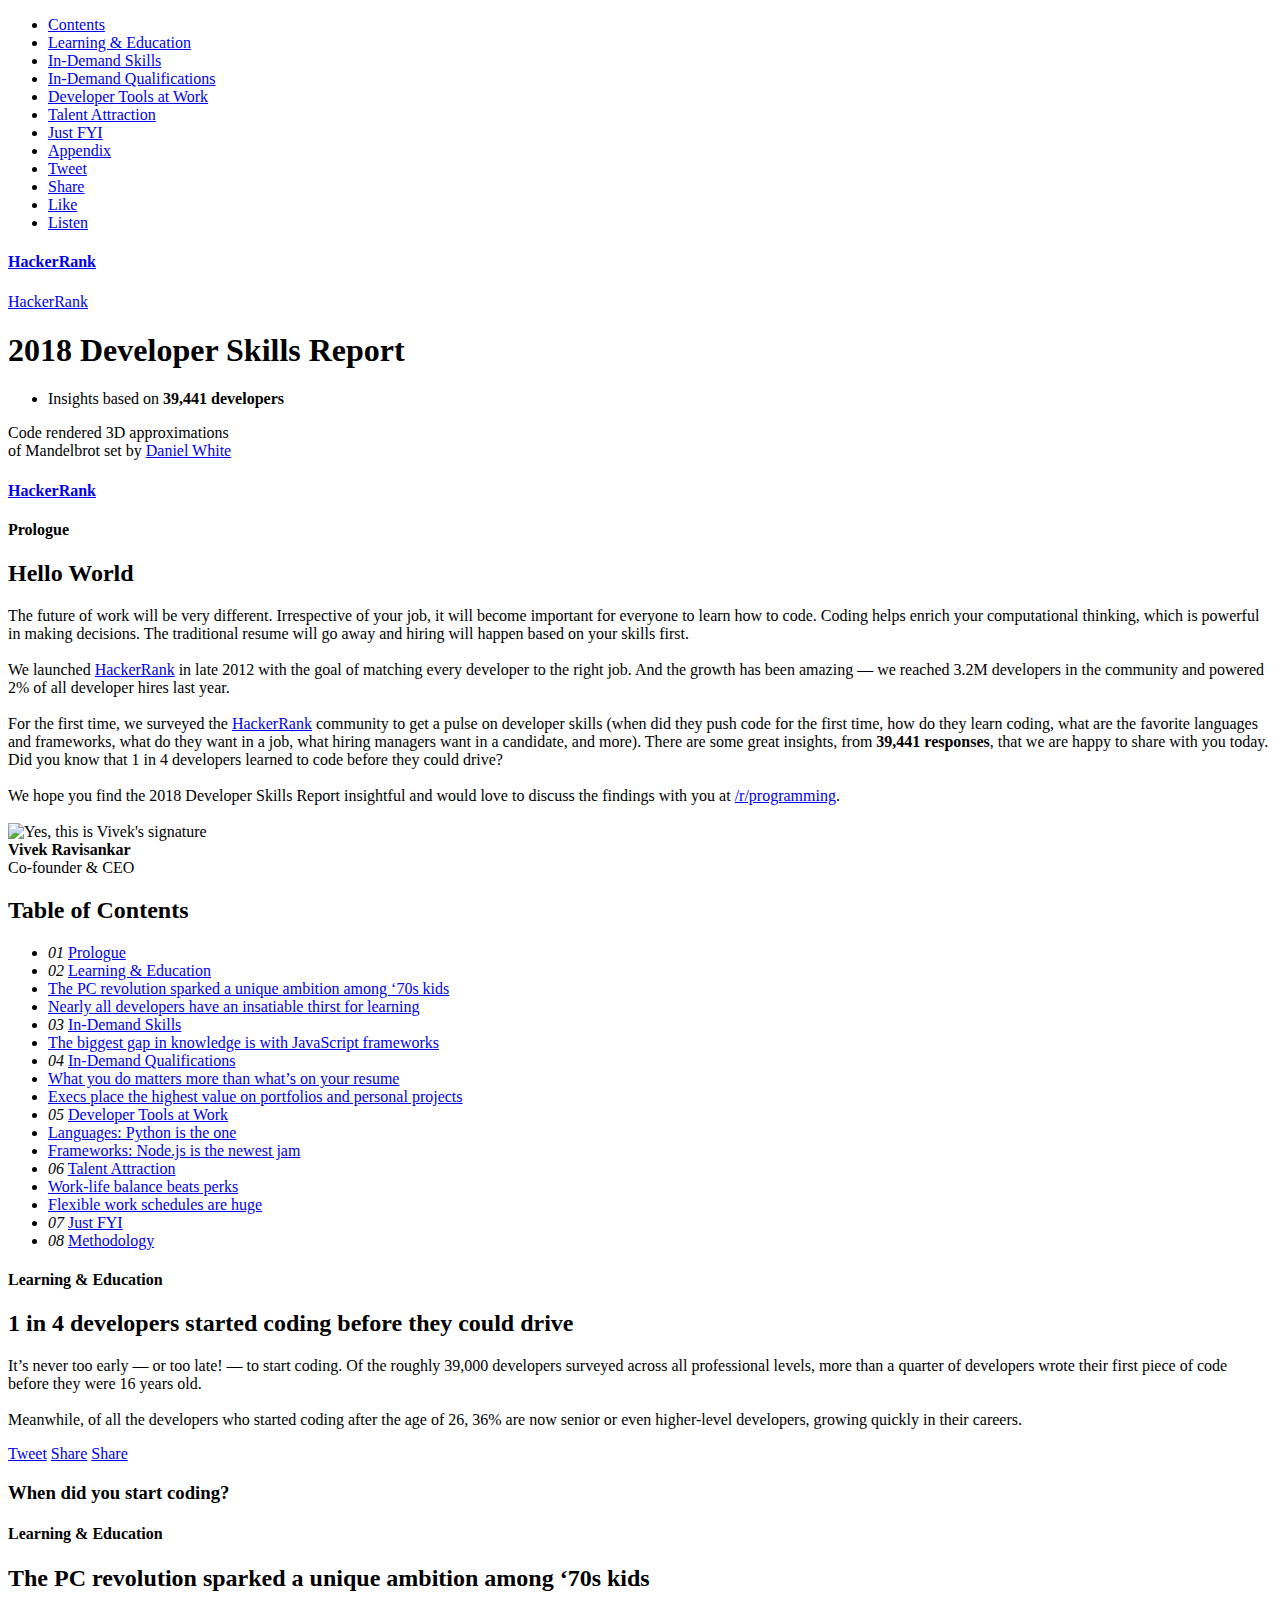
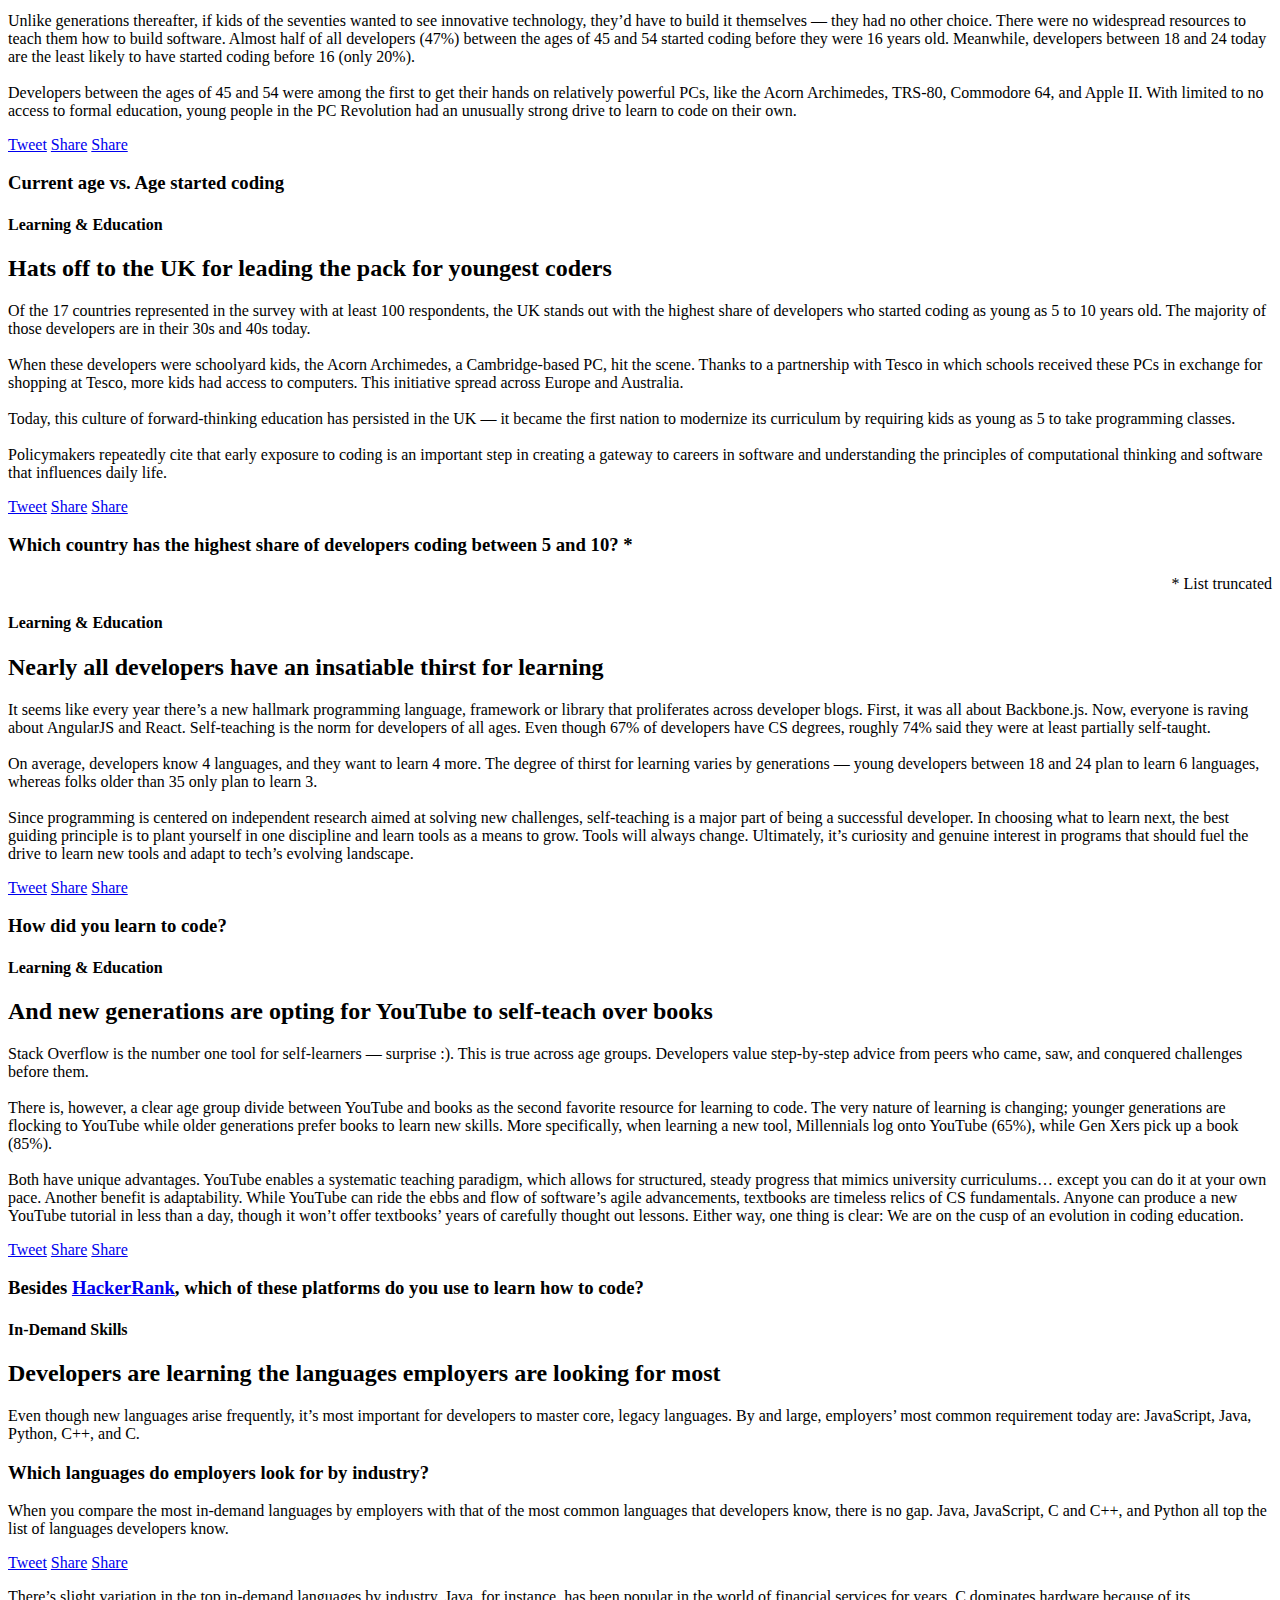
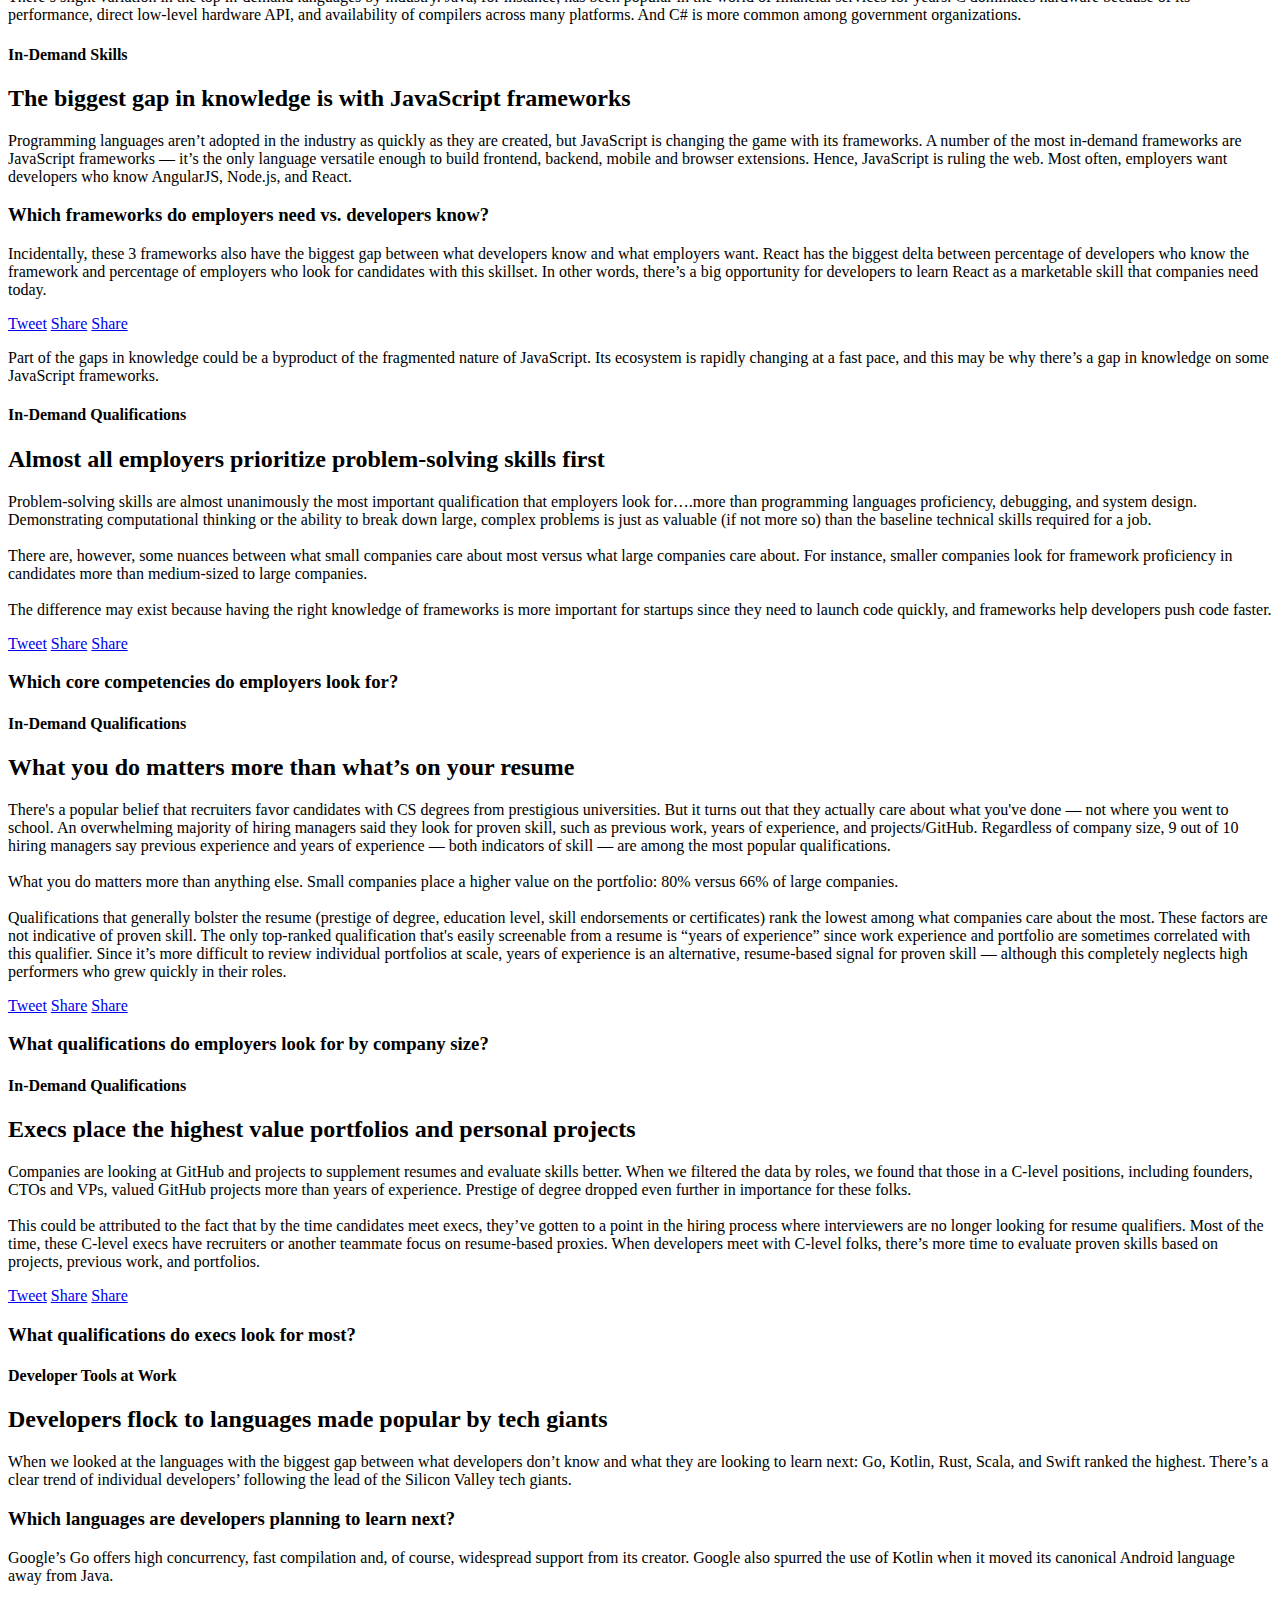
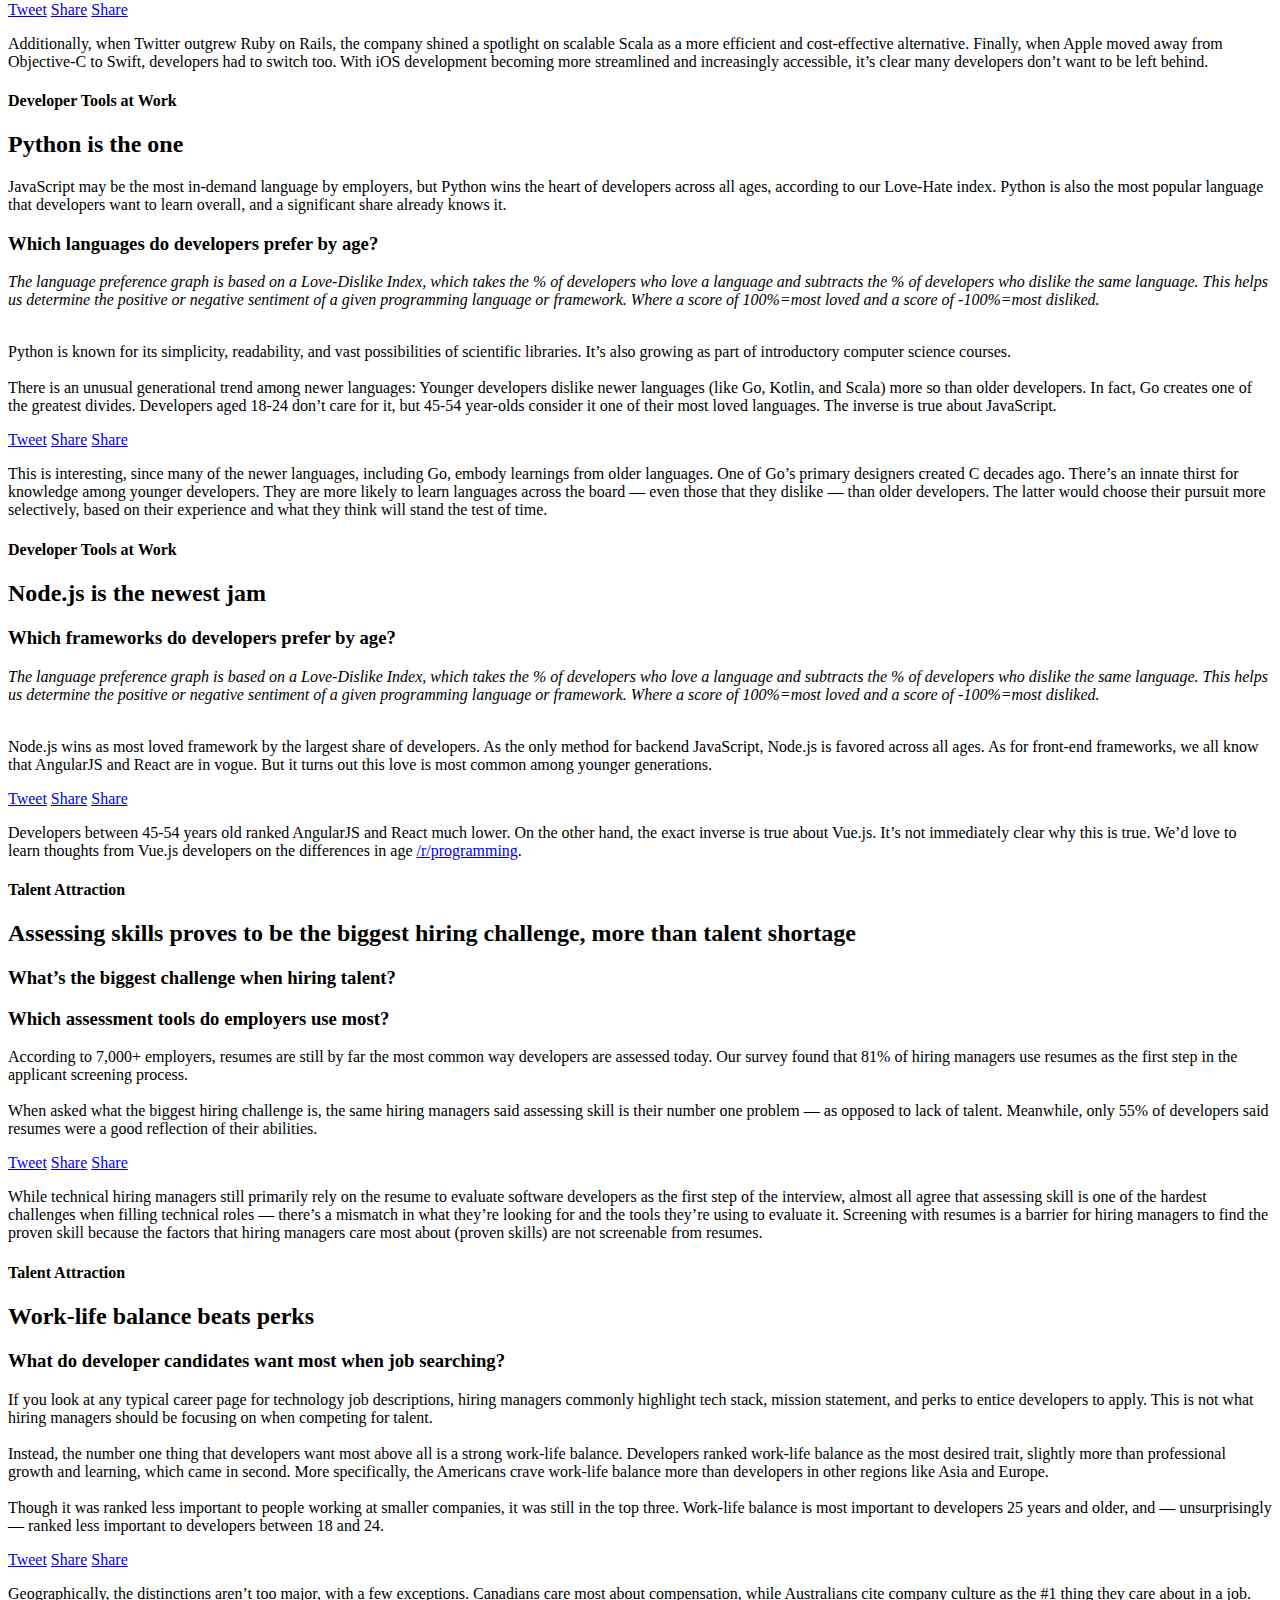
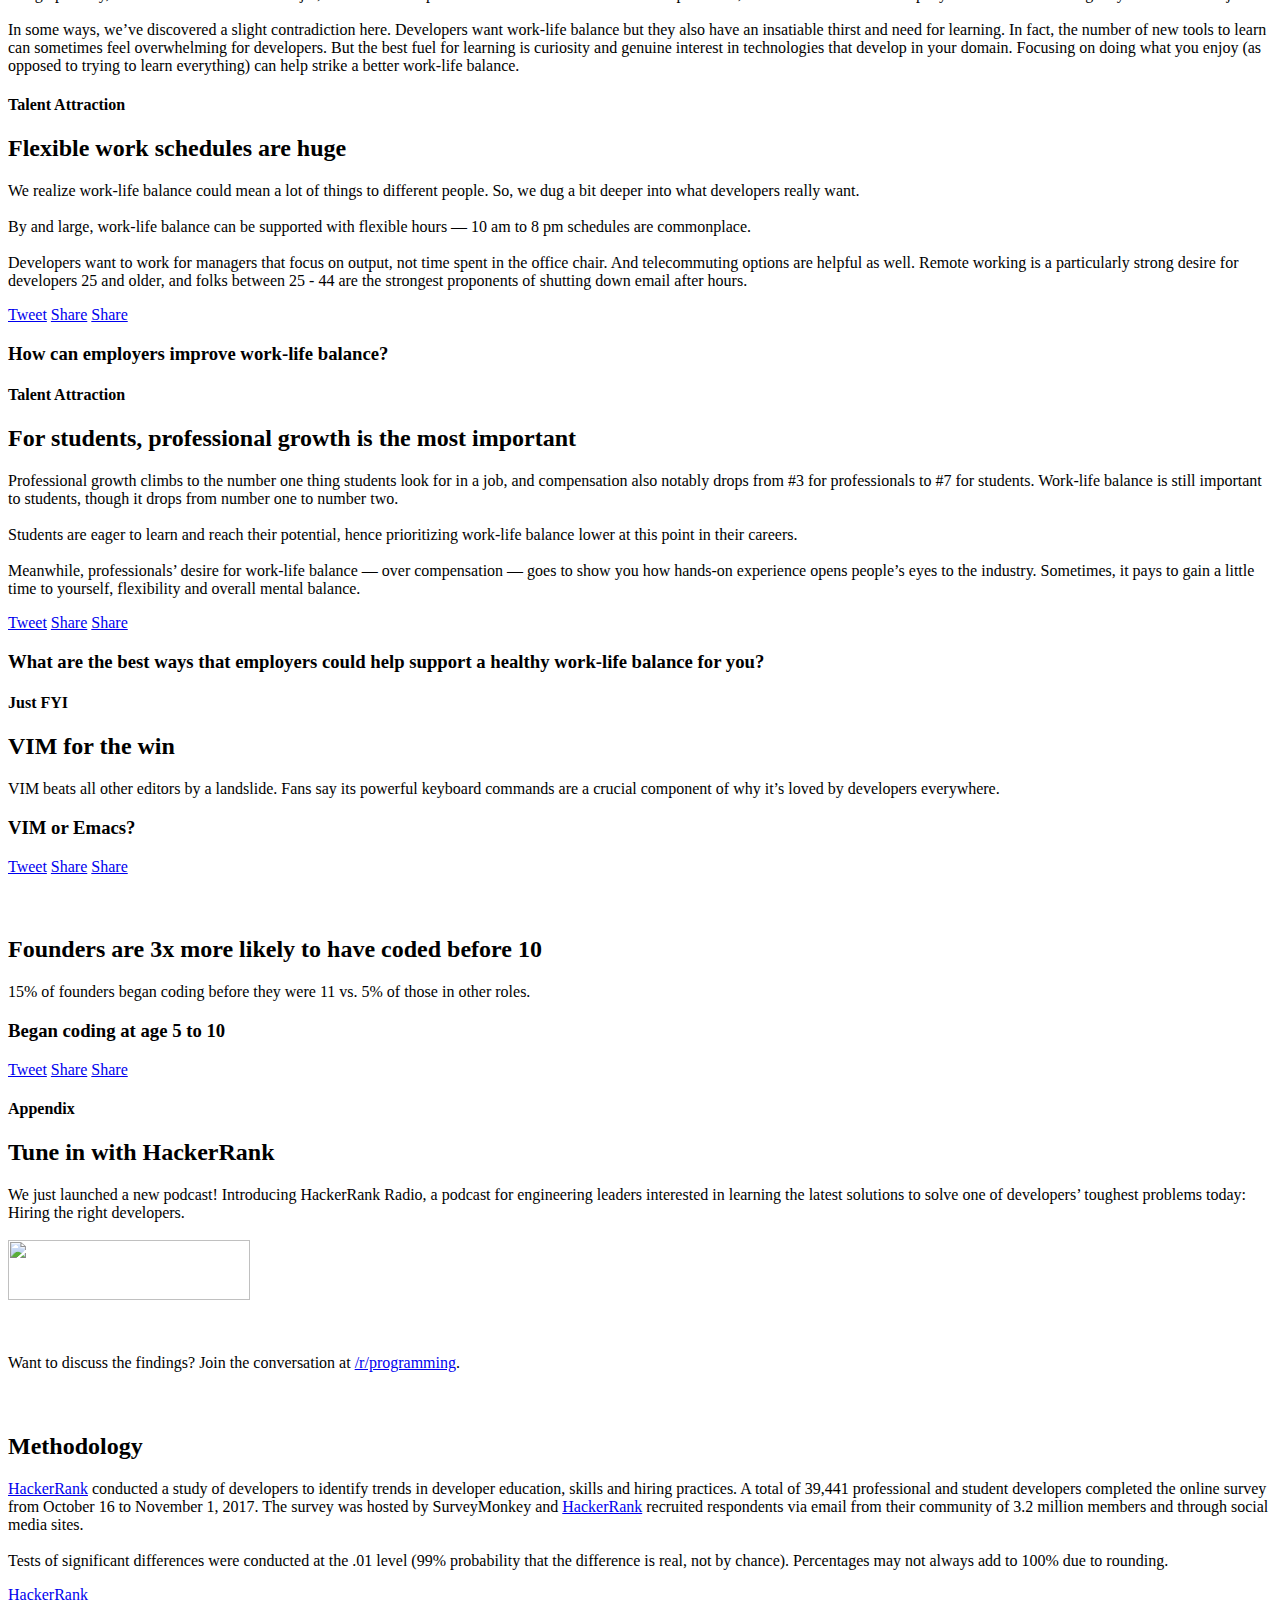
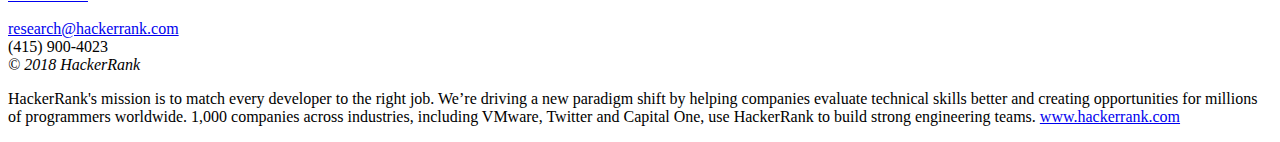
==== index.html @ 68c78cad "Add files via upload" ====
<!doctype html>
<html>

<head>
    <meta charset="UTF-8">
    <title>IDB Group - Civil Society Engagement Review 2016-2017 by Viespinoza</title>
    <meta name="description" content="This publication highlights the work that the different IDB Group's sectors, departments, divisions and units conduct with Civil Society through five levels of engagement: information, dialogue, consultation, collaboration and partnerships. This is the second review that the IDB Group undertakes on engagement actions with civil society in 26 countries of Latin American and the Caribbean. This review constitutes both a natural and indispensable step to better understand the work led by the Bank and, at the same time, provide the first database needed for our future endeavors.">
    <meta name="keywords" content="IDB,Civil Society,Engagement">
    <meta name="author" content="Viviane Espinoza">

    <meta property="og:title" content="IDB Group - Civil Society Engagement Review 2016-2017 by Viespinoza" />
    <meta property="og:description" content="This publication highlights the work that the different IDB Group's sectors, departments, divisions and units conduct with Civil Society through five levels of engagement: information, dialogue, consultation, collaboration and partnerships. This is the second review that the IDB Group undertakes on engagement actions with civil society in 26 countries of Latin American and the Caribbean. This review constitutes both a natural and indispensable step to better understand the work led by the Bank and, at the same time, provide the first database needed for our future endeavors."/>
    <meta property="og:type" content="website" />
    <meta property="og:url" content="https://wiconnect3.iadb.org//" />
    <meta property="og:image" content="https://wiconnect3.iadb.org/wp-content/uploads/2017/08/Screen-Shot-2017-08-19-at-14.16.46-240x300.png/>

    <meta name="twitter:card" content="summary_large_image">
    <meta name="twitter:site" content="@viespinoza2">
    <meta name="twitter:creator" content="@viespinoza2">
    <meta name="twitter:title" content="IDB Group - Civil Society Engagement Review 2016-2017 by Viespinoza">
    <meta name="twitter:description" content="What is the state of developer skills today? How can developers best keep their skills current? What are the most in-demand skills?
    Find out in the HackerRank’s 2018 Developer Skills Report. Insights are based on more than 39,000 developers.">
    <meta name="twitter:image" content="https://research.hackerrank.com/developer-skills/2018/style/share-image-twitter-2.jpg">

    <link href="https://fonts.googleapis.com/css?family=Open+Sans:300,400,600" rel="stylesheet">
    
    <!--Link to CSS here-->
    <link href="style.css" rel="stylesheet" type="text/css">
    <link rel="icon" type="image/png" href="style/hackerrank-favicon.png">
    <script src="style/jquery-1.11.3.min.js"></script>
    <meta name="viewport" content="width=device-width, initial-scale=1">
    <style type="text/css">
    </style>
</head>

<body>
    <div id="fxd">
        <ul class="pagination">
            <li><a href="#contents" class="scroll selected" title="Scroll to the start of the report"><span>Contents</span></a></li>
            <li><a href="#insight1" class="scroll" title="Scroll to Learning & Education section"><span>Learning &amp; Education</span></a></li>
            <li><a href="#insight2" class="scroll" title="Scroll to In-Demand Skills section"><span>In-Demand Skills</span></a></li>
            <li><a href="#insight3" class="scroll" title="Scroll to In-Demand Qualifications section"><span>In-Demand Qualifications</span></a></li>
            <li><a href="#insight4" class="scroll" title="Scroll to Developer Tools at Work section"><span>Developer Tools at Work</span></a></li>
            <li><a href="#insight5" class="scroll" title="Scroll to Insight5 section"><span>Talent Attraction</span></a></li>
            <li><a href="#insight6" class="scroll" title="Scroll to Just FYI section"><span>Just FYI</span></a></li>
            <li><a href="#insight7" class="scroll" title="Scroll to Appendix section"><span>Appendix</span></a></li>

            <li class="twitter"><a href="http://twitter.com/share?text=The @HackerRank’s 2018 Developer Skills Report with nearly 39,000 responses is out&url=https://research.hackerrank.com/developer-skills/2018&hashtags=devskillsreport2018,hackerrankresearch" title="Tweet about the Developer Skills Report" target="_blank"><span>Tweet</span></a></li>

            <li class="linkedin"><a href="https://www.linkedin.com/shareArticle?mini=true&url=https://research.hackerrank.com/developer-skills/2018/&title=HackerRank’s%202018%20Developer%20Skills%20Report
      &summary=What%20is%20the%20state%20of%20developer%20skills%20today?%20How%20can%20developers%20best%20keep%20their%20skills%20current?%20What%20are%20the%20most%20in-demand%20skills?%20Find%20out%20in%20the%20HackerRank’s%20Developer%20Skills%20Report%20with%20nearly%2039,000%20responses.
      &source=HackerRank.com" title="Share the 2018 Developer Skills Report on Linkedin" target="_blank"><span>Share</span></a></li>

            <li class="facebook"><a href="https://www.facebook.com/sharer/sharer.php?u=https://research.hackerrank.com/developer-skills/2018/" title="Share the Developer Skills Report on Facebook" target="_blank"><span>Like</span></a></li>

            <li class="podcast"><a href="https://radio.hackerrank.com" title="Listen to HackerRank Radio" target="_blank"><span>Listen</span></a></li>



        </ul>
        <a class="logo" href="https://www.hackerrank.com" title="Visit HackerRank.com">
            <h4>HackerRank</h4>
        </a>
    </div>

    <div class="section" id="home">
        <a class="logo" href="https://www.hackerrank.com" title="Visit HackerRank.com"><span>HackerRank</span></a>
        <h1><em></em>2018 Developer Skills Report</h1>
        <ul>
            <li>
                <p>Insights based on <strong>39,441 developers</strong></p>
            </li>
        </ul>
        <p class="credit">
            Code rendered 3D approximations<br>of Mandelbrot set by <a href="http://www.skytopia.com/project/fractal/mandelbulb.html" target="_blank" title="Visit Daniel's site">Daniel White</a>
        </p>
    </div>

    <div class="section" id="fractal"></div>

    <div class="sub section" id="prologue">
        <a class="logo" href="https://www.hackerrank.com">
            <h4>HackerRank</h4>
        </a>
        <div class="half">
            <h4>Prologue</h4>
            <h2>Hello World</h2>
            <p>
              The future of work will be very different. Irrespective of your job, it will become important for everyone
              to learn how to code. Coding helps enrich your computational thinking, which is powerful in making
              decisions. The traditional resume will go away and hiring will happen based on your skills first.<br><br>

              We launched <a href='https://www.hackerrank.com' target='_blank'>HackerRank</a> in late 2012 with the goal of matching every developer to the right job. And the growth
              has been amazing — we reached 3.2M developers in the community and powered 2% of all developer hires last
              year.<br><br>

              For the first time, we surveyed the <a href='https://www.hackerrank.com' target='_blank'>HackerRank</a> community to get a pulse on developer skills (when did they push
              code for the first time, how do they learn coding, what are the favorite languages and frameworks, what do they
              want in a job, what hiring managers want in a candidate, and more).  There are some great insights, from
              <strong>39,441 responses</strong>, that we are happy to share with you today. Did you know that 1 in 4 developers
              learned to code before they could drive?<br><br>

              We hope you find the 2018 Developer Skills Report insightful and would love to discuss the findings with you
              at <a href="http://hr.gs/reddit-discussion" target="_blank">/r/programming</a>.<br><br>
            <img src="style/vivek-signature.png" width="50" height="60" alt="Yes, this is Vivek's signature" title="Yes, this is Vivek's signature"/><br>
            <strong>Vivek Ravisankar</strong><br>
            Co-founder &amp; CEO
            </p>
        </div>
    </div>

    <div class="sub section" id="contents">
        <div class="full">
          <h2>Table of Contents</h2>
          <ul>
              <li><em>01</em> <a href="#prologue" class="scroll" title="Scroll to Prologue">Prologue</a></li>
              <li><em>02</em> <a href="#insight1" class="scroll" title="Scroll to Learning & Education section">Learning &amp; Education</a></li>
              <li class="sub"><a href="#insight1b" class="scroll" title="Scroll to this insight">The PC revolution sparked a unique ambition among ‘70s kids</a></li>
              <li class="sub"><a href="#insight1d" class="scroll" title="Scroll to this insight">Nearly all developers have an insatiable thirst for learning</a></li>
              <li><em>03</em> <a href="#insight2" class="scroll" title="Scroll to In-Demand Skills section">In-Demand Skills</a></li>
              <li class="sub"><a href="#insight2b" class="scroll" title="Scroll to this insight">The biggest gap in knowledge is with JavaScript frameworks</a></li>
              <li><em>04</em> <a href="#insight3" class="scroll" title="Scroll to In-Demand Qualifications section">In-Demand Qualifications</a></li>
              <li class="sub"><a href="#insight3b" class="scroll" title="Scroll to this insight">What you do matters more than what’s on your resume</a></li>
              <li class="sub"><a href="#insight3c" class="scroll" title="Scroll to this insight">Execs place the highest value on portfolios and personal projects</a></li>
              <li><em>05</em> <a href="#insight4" class="scroll" title="Scroll to Developer Tools at Work section">Developer Tools at Work</a></li>
              <li class="sub"><a href="#insight4b" class="scroll" title="Scroll to this insight">Languages: Python is the one</a></li>
              <li class="sub"><a href="#insight4c" class="scroll" title="Scroll to this insight">Frameworks: Node.js is the newest jam</a></li>
              <li><em>06</em> <a href="#insight5" class="scroll" title="Scroll to Talent Attraction section">Talent Attraction</a></li>
              <li class="sub"><a href="#insight5b" class="scroll" title="Scroll to this insight">Work-life balance beats perks</a></li>
              <li class="sub"><a href="#insight5c" class="scroll" title="Scroll to this insight">Flexible work schedules are huge</a></li>
              <li><em>07</em> <a href="#insight6" class="scroll" title="Scroll to Just FYI section">Just FYI</a></li>
              <li><em>08</em> <a href="#insight7" class="scroll" title="Scroll to Methodology section">Methodology</a></li>
          </ul>
        </div>
    </div>

    <div class="sub section" id="insight1">
        <div class="half">
            <h4>Learning &amp; Education</h4>
            <h2>1 in 4 developers started coding before they could drive</h2>
            <p>It’s never too early &mdash; or too late! &mdash; to start coding. Of the roughly 39,000 developers surveyed across all professional levels, more than a quarter of&nbsp;developers wrote their first piece of code before they were 16 years old. <br><br>
            Meanwhile, of all the developers who started coding after the age of 26, 36%&nbsp;are&nbsp;now senior or even higher-level developers, growing quickly in their careers.<br>
            <div class="share">
              <a class="twitter" href="http://twitter.com/share?text=1 in 4 developers started coding before they could drive&url=https://research.hackerrank.com/developer-skills/2018/%23insight1&hashtags=devskillsreport2018,hackerrankresearch" title="Tweet" target="_blank">Tweet</a>

              <a class="linkedin" href="https://www.linkedin.com/shareArticle?mini=true&url=https://research.hackerrank.com/developer-skills/2018/%23insight1&title=1%20in%204%20developers%20started%20coding%20before%20they%20could%20drive&summary=What%20is%20the%20state%20of%20developer%20skills%20today?%20How%20can%20developers%20best%20keep%20their%20skills%20current?%20What%20are%20the%20most%20in-demand%20skills?%20Find%20out%20in%20the%20HackerRank’s%20Developer%20Skills%20Report%20with%20more%20than%2039,000%20responses.
      &source=HackerRank.com" title="Share on Linkedin" target="_blank">Share</a>

              <a class="facebook" href="https://www.facebook.com/sharer/sharer.php?u=https://research.hackerrank.com/developer-skills/2018/#insight1" title="Share on Facebook" target="_blank">Share</a>
            </div>
            </p>
        </div>
        <div class="half second">
            <h3>When did you start coding?</h3>
            <div class="infogram-embed" data-id="ffbcc9c7-b43f-4b81-9baa-4dbfa6d93d80" data-type="interactive" data-title="learning01"></div>
            <script>
                ! function(e, t, s, i) {
                    var n = "InfogramEmbeds",
                        o = e.getElementsByTagName("script"),
                        d = o[0],
                        r = /^http:/.test(e.location) ? "http:" : "https:";
                    if (/^\/{2}/.test(i) && (i = r + i), window[n] && window[n].initialized) window[n].process && window[n].process();
                    else if (!e.getElementById(s)) {
                        var a = e.createElement("script");
                        a.async = 1, a.id = s, a.src = i, d.parentNode.insertBefore(a, d)
                    }
                }(document, 0, "infogram-async", "https://e.infogram.com/js/dist/embed-loader-min.js");
            </script>
        </div>
        <div class="half" id="insight1b">
            <h4>Learning &amp; Education</h4>
            <h2>The PC revolution sparked a&nbsp;unique ambition among ‘70s&nbsp;kids</h2>
            <p>Unlike generations thereafter, if kids of the seventies wanted to see innovative technology, they’d have to build it themselves &mdash; they had no other choice. There were no widespread resources to teach them how to build software. Almost half of all developers (47%) between the ages of 45 and 54 started coding before they were 16&nbsp;years old. Meanwhile, developers between 18 and 24 today are the least likely to&nbsp;have started coding before 16 (only 20%).<br><br>
            Developers between the ages of 45 and 54 were among the first to get their hands on relatively powerful PCs, like the Acorn Archimedes, TRS-80, Commodore 64, and Apple II. With limited to no access to formal education, young people in the PC Revolution had an unusually strong drive to learn to code on their own.<br>
            <div class="share">
              <a class="twitter" href="http://twitter.com/share?text=The PC revolution sparked a unique ambition among ‘70s kids&url=https://research.hackerrank.com/developer-skills/2018/%23insight1b&hashtags=devskillsreport2018,hackerrankresearch" title="Tweet" target="_blank">Tweet</a>

              <a class="linkedin" href="https://www.linkedin.com/shareArticle?mini=true&url=https://research.hackerrank.com/developer-skills/2018/%23insight1b
              &title=The%20PC%20revolution%20sparked%20a%20unique%20ambition%20among%20%E2%80%9870s%20kids
              &summary=What%20is%20the%20state%20of%20developer%20skills%20today?%20How%20can%20developers%20best%20keep%20their%20skills%20current?%20What%20are%20the%20most%20in-demand%20skills %20Find%20out%20in%20the%20HackerRank’s%20Developer%20Skills%20Report%20with%20more%20than%2039,000%20responses.
              &source=HackerRank.com" title="Share on Linkedin" target="_blank">Share</a>

              <a class="facebook" href="https://www.facebook.com/sharer/sharer.php?u=https://research.hackerrank.com/developer-skills/2018/#insight1b" title="Share on Facebook" target="_blank">Share</a>
            </div>
            </p>
        </div>
        <div class="half second">
            <h3>Current age vs. Age started coding</h3>
            <div class="infogram-embed" data-id="d1d78cc4-4e1a-4ce0-97d9-ad42de355424" data-type="interactive" data-title="learning02"></div>
            <script>
                ! function(e, t, s, i) {
                    var n = "InfogramEmbeds",
                        o = e.getElementsByTagName("script"),
                        d = o[0],
                        r = /^http:/.test(e.location) ? "http:" : "https:";
                    if (/^\/{2}/.test(i) && (i = r + i), window[n] && window[n].initialized) window[n].process && window[n].process();
                    else if (!e.getElementById(s)) {
                        var a = e.createElement("script");
                        a.async = 1, a.id = s, a.src = i, d.parentNode.insertBefore(a, d)
                    }
                }(document, 0, "infogram-async", "https://e.infogram.com/js/dist/embed-loader-min.js");
            </script>
        </div>

        <div class="half" id="insight1c">
            <h4>Learning &amp; Education</h4>
            <h2>Hats off to the UK for leading the pack for youngest coders</h2>
            <p>Of the 17 countries represented in the survey with at least 100 respondents, the UK stands out with the highest share of developers who started coding as young as 5 to 10 years old. The majority of those developers are in their 30s and 40s today.<br><br>

            When these developers were schoolyard kids, the Acorn Archimedes, a Cambridge-based PC, hit the scene. Thanks to a partnership with Tesco in which schools received these PCs in exchange for shopping at Tesco, more kids had access to&nbsp;computers. This initiative spread across Europe and Australia.<br><br>

            Today, this culture of forward-thinking education has persisted in the UK — it&nbsp;became the first nation to modernize its curriculum by requiring kids as young as&nbsp;5 to take programming classes.<br><br>
            Policymakers repeatedly cite that early exposure to coding is an important step in&nbsp;creating a gateway to careers in software and understanding the principles of&nbsp;computational thinking and software that influences daily life.<br>
            <div class="share">
              <a class="twitter" href="http://twitter.com/share?text=Hats off to the UK for leading the pack for youngest coders
              &url=https://research.hackerrank.com/developer-skills/2018/%23insight1c&hashtags=devskillsreport2018,hackerrankresearch" title="Tweet" target="_blank">Tweet</a>

              <a class="linkedin" href="https://www.linkedin.com/shareArticle?mini=true&url=https://research.hackerrank.com/developer-skills/2018/%23insight1c
              &title=Hats%20off%20to%20the%20UK%20for%20leading%20the%20pack%20for%20youngest%20coders
              &summary=What%20is%20the%20state%20of%20developer%20skills%20today?%20How%20can%20developers%20best%20keep%20their%20skills%20current?%20What%20are%20the%20most%20in-demand%20skills %20Find%20out%20in%20the%20HackerRank’s%20Developer%20Skills%20Report%20with%20more%20than%2039,000%20responses.
              &source=HackerRank.com" title="Share on Linkedin" target="_blank">Share</a>

              <a class="facebook" href="https://www.facebook.com/sharer/sharer.php?u=https://research.hackerrank.com/developer-skills/2018/#insight1c" title="Share on Facebook" target="_blank">Share</a>
            </div>
            </p>
        </div>
        <div class="half second">
            <h3>Which country has the highest share of developers coding between 5 and 10?&nbsp;*</h3>
            <div class="infogram-embed" data-id="50ed596c-5846-4ab6-861a-95b31dd62e64" data-type="interactive" data-title="learning03"></div>
            <script>
                ! function(e, t, s, i) {
                    var n = "InfogramEmbeds",
                        o = e.getElementsByTagName("script"),
                        d = o[0],
                        r = /^http:/.test(e.location) ? "http:" : "https:";
                    if (/^\/{2}/.test(i) && (i = r + i), window[n] && window[n].initialized) window[n].process && window[n].process();
                    else if (!e.getElementById(s)) {
                        var a = e.createElement("script");
                        a.async = 1, a.id = s, a.src = i, d.parentNode.insertBefore(a, d)
                    }
                }(document, 0, "infogram-async", "https://e.infogram.com/js/dist/embed-loader-min.js");
            </script>
            <p style="text-align:right">* List truncated</p>
        </div>
        <div class="half" id="insight1d">
            <h4>Learning &amp; Education</h4>
            <h2>Nearly all developers have an&nbsp;insatiable thirst for learning</h2>
            <p>It seems like every year there’s a new hallmark programming language, framework or library that proliferates across developer blogs. First, it was all about Backbone.js. Now, everyone is raving about AngularJS and React. Self-teaching is&nbsp;the norm for developers of all ages. Even though 67% of developers have CS degrees, roughly 74% said they were at least partially self-taught.<br><br>
            On average, developers know 4 languages, and they want to learn 4 more. The degree of thirst for learning varies by generations — young developers between 18 and 24 plan to learn 6 languages, whereas folks older than 35 only plan to learn 3.<br><br>
            Since programming is centered on independent research aimed at solving new&nbsp;challenges, self-teaching is a major part of being a successful developer. In&nbsp;choosing what to learn next, the best guiding principle is to plant yourself in one discipline and learn tools as a means to grow. Tools will always change. Ultimately, it’s curiosity and genuine interest in programs that should fuel the drive to learn new tools and adapt to tech’s evolving landscape.<br>
            <div class="share">
              <a class="twitter" href="http://twitter.com/share?text=Nearly all developers have an insatiable thirst for learning
              &url=https://research.hackerrank.com/developer-skills/2018/%23insight1d&hashtags=devskillsreport2018,hackerrankresearch" title="Tweet" target="_blank">Tweet</a>

              <a class="linkedin" href="https://www.linkedin.com/shareArticle?mini=true&url=https://research.hackerrank.com/developer-skills/2018/%23insight1d
              &title=Nearly%20all%20developers%20have%20an%20insatiable%20thirst%20for%20learning
              &summary=What%20is%20the%20state%20of%20developer%20skills%20today?%20How%20can%20developers%20best%20keep%20their%20skills%20current?%20What%20are%20the%20most%20in-demand%20skills %20Find%20out%20in%20the%20HackerRank’s%20Developer%20Skills%20Report%20with%20more%20than%2039,000%20responses.
              &source=HackerRank.com" title="Share on Linkedin" target="_blank">Share</a>

              <a class="facebook" href="https://www.facebook.com/sharer/sharer.php?u=https://research.hackerrank.com/developer-skills/2018/#insight1d" title="Share on Facebook" target="_blank">Share</a>
            </div>

            </p>
        </div>
        <div class="half second">
            <h3>How did you learn to code?</h3>
            <div class="infogram-embed" data-id="006baea6-c459-461a-afe8-b1f2d2aab652" data-type="interactive" data-title="learning04"></div>
            <script>
                ! function(e, t, s, i) {
                    var n = "InfogramEmbeds",
                        o = e.getElementsByTagName("script"),
                        d = o[0],
                        r = /^http:/.test(e.location) ? "http:" : "https:";
                    if (/^\/{2}/.test(i) && (i = r + i), window[n] && window[n].initialized) window[n].process && window[n].process();
                    else if (!e.getElementById(s)) {
                        var a = e.createElement("script");
                        a.async = 1, a.id = s, a.src = i, d.parentNode.insertBefore(a, d)
                    }
                }(document, 0, "infogram-async", "https://e.infogram.com/js/dist/embed-loader-min.js");
            </script>
        </div>
        <div class="half" id="insight1e">
            <h4>Learning &amp; Education</h4>
            <h2>And new generations are opting for YouTube to self-teach over books</h2>
            <p>Stack Overflow is the number one tool for self-learners — surprise :). This is true across age groups. Developers value step-by-step advice from peers who came, saw, and conquered challenges before them.<br><br>
            There is, however, a clear age group divide between YouTube and books as the second favorite resource for learning to code. The very nature of learning is changing; younger generations are flocking to YouTube while older generations prefer books to learn new skills. More specifically, when learning a new tool, Millennials log onto YouTube (65%), while Gen Xers pick up a book (85%).<br><br>

            Both have unique advantages. YouTube enables a systematic teaching paradigm, which allows for structured, steady progress that mimics university curriculums&hellip; except you can do it at your own pace. Another benefit is adaptability. While YouTube can ride the ebbs and flow of software’s agile advancements, textbooks are timeless relics of CS fundamentals. Anyone can produce a new YouTube tutorial in less than a day, though it won’t offer textbooks’ years of carefully thought out lessons. Either way, one thing is clear: We are on the cusp of an evolution in coding education.<br>
            <div class="share">
              <a class="twitter" href="http://twitter.com/share?text=New generations are opting for YouTube to self-teach over books
              &url=https://research.hackerrank.com/developer-skills/2018/%23insight1e&hashtags=devskillsreport2018,hackerrankresearch" title="Tweet" target="_blank">Tweet</a>

              <a class="linkedin" href="https://www.linkedin.com/shareArticle?mini=true&url=https://research.hackerrank.com/developer-skills/2018/%23insight1e
              &title=New%20generations%20are%20opting%20for%20YouTube%20to%20self-teach%20over%20books
              &summary=What%20is%20the%20state%20of%20developer%20skills%20today?%20How%20can%20developers%20best%20keep%20their%20skills%20current?%20What%20are%20the%20most%20in-demand%20skills %20Find%20out%20in%20the%20HackerRank’s%20Developer%20Skills%20Report%20with%20more%20than%2039,000%20responses.
              &source=HackerRank.com" title="Share on Linkedin" target="_blank">Share</a>

              <a class="facebook" href="https://www.facebook.com/sharer/sharer.php?u=https://research.hackerrank.com/developer-skills/2018/#insight1e" title="Share on Facebook" target="_blank">Share</a>
            </div>

            </p>
        </div>
        <div class="half second">
            <h3>Besides <a href='https://www.hackerrank.com' target='_blank'>HackerRank</a>, which of these platforms do you use to learn how to code?</h3>
            <div class="infogram-embed" data-id="28f554f5-90ca-4bb9-b059-63a6847b8af4" data-type="interactive" data-title="learning05"></div>
            <script>
                ! function(e, t, s, i) {
                    var n = "InfogramEmbeds",
                        o = e.getElementsByTagName("script"),
                        d = o[0],
                        r = /^http:/.test(e.location) ? "http:" : "https:";
                    if (/^\/{2}/.test(i) && (i = r + i), window[n] && window[n].initialized) window[n].process && window[n].process();
                    else if (!e.getElementById(s)) {
                        var a = e.createElement("script");
                        a.async = 1, a.id = s, a.src = i, d.parentNode.insertBefore(a, d)
                    }
                }(document, 0, "infogram-async", "https://e.infogram.com/js/dist/embed-loader-min.js");
            </script>
        </div>
    </div>

    <div class="sub section" id="insight2">
        <div class="full">
            <h4>In-Demand Skills</h4>
            <h2>Developers are learning the languages employers are looking for most</h2>
            <p>Even though new languages arise frequently, it’s most important for developers to master core, legacy languages. By and large, employers’ most common requirement today are: JavaScript, Java, Python, C++, and C.</p>
            <h3>Which languages do employers look for by industry?</h3>
            <div class="infogram-embed" data-id="845c0461-ed5c-4423-91a4-a24b88690193" data-type="interactive" data-title="indemandskills01"></div>
            <script>
                ! function(e, t, s, i) {
                    var n = "InfogramEmbeds",
                        o = e.getElementsByTagName("script"),
                        d = o[0],
                        r = /^http:/.test(e.location) ? "http:" : "https:";
                    if (/^\/{2}/.test(i) && (i = r + i), window[n] && window[n].initialized) window[n].process && window[n].process();
                    else if (!e.getElementById(s)) {
                        var a = e.createElement("script");
                        a.async = 1, a.id = s, a.src = i, d.parentNode.insertBefore(a, d)
                    }
                }(document, 0, "infogram-async", "https://e.infogram.com/js/dist/embed-loader-min.js");
            </script>
        </div>
        <div class="half inside">
            <p>When you compare the most in-demand languages by employers with that of the most common languages that developers know, there is no gap. Java, JavaScript, C and C++, and Python all top the list of languages developers know.<br>
            <div class="share">
              <a class="twitter" href="http://twitter.com/share?text=Developers are learning the languages employers are looking for most
              &url=https://research.hackerrank.com/developer-skills/2018/%23insight2&hashtags=devskillsreport2018,hackerrankresearch" title="Tweet" target="_blank">Tweet</a>

              <a class="linkedin" href="https://www.linkedin.com/shareArticle?mini=true&url=https://research.hackerrank.com/developer-skills/2018/%23insight2
              &title=Developers%20are%20learning%20the%20languages%20employers%20are%20looking%20for%20most
              &summary=What%20is%20the%20state%20of%20developer%20skills%20today?%20How%20can%20developers%20best%20keep%20their%20skills%20current?%20What%20are%20the%20most%20in-demand%20skills %20Find%20out%20in%20the%20HackerRank’s%20Developer%20Skills%20Report%20with%20more%20than%2039,000%20responses.
              &source=HackerRank.com" title="Share on Linkedin" target="_blank">Share</a>

              <a class="facebook" href="https://www.facebook.com/sharer/sharer.php?u=https://research.hackerrank.com/developer-skills/2018/#insight2" title="Share on Facebook" target="_blank">Share</a>
            </div>

        </p>
        </div>
        <div class="half inside second">
           <p>
            There’s slight variation in the top in-demand languages by industry. Java, for instance, has been popular in the world of financial services for years. C dominates hardware because of its performance, direct low-level hardware API, and availability of compilers across many platforms. And C# is more common among government organizations.

            </p>
        </div>
        <div class="full" id="insight2b">
            <h4>In-Demand Skills</h4>
            <h2>The biggest gap in knowledge is with JavaScript frameworks</h2>
            <p>Programming languages aren’t adopted in the industry as quickly as they are created, but JavaScript is changing the game with its frameworks. A number of the most in-demand frameworks are JavaScript frameworks — it’s the only language versatile enough to build frontend, backend, mobile and browser extensions. Hence, JavaScript is ruling the web. Most often, employers want developers who know AngularJS, Node.js, and React.</p>
            <h3>Which frameworks do employers need vs. developers know?</h3>
            <div class="infogram-embed" data-id="5f53b4ba-6493-41ff-b3c2-f205a9495447" data-type="interactive" data-title="indemandskills02"></div>
            <script>
                ! function(e, t, s, i) {
                    var n = "InfogramEmbeds",
                        o = e.getElementsByTagName("script"),
                        d = o[0],
                        r = /^http:/.test(e.location) ? "http:" : "https:";
                    if (/^\/{2}/.test(i) && (i = r + i), window[n] && window[n].initialized) window[n].process && window[n].process();
                    else if (!e.getElementById(s)) {
                        var a = e.createElement("script");
                        a.async = 1, a.id = s, a.src = i, d.parentNode.insertBefore(a, d)
                    }
                }(document, 0, "infogram-async", "https://e.infogram.com/js/dist/embed-loader-min.js");
            </script>
        </div>
        <div class="half inside">
            <p>
            Incidentally, these 3 frameworks also have the biggest gap between what developers know and what employers want. React has the biggest delta between percentage of developers who know the framework and percentage of employers who look for candidates with this skillset. In other words, there’s a big opportunity for developers to learn React as a marketable skill that companies need today.<br>
            <div class="share">
              <a class="twitter" href="http://twitter.com/share?text=The biggest gap in knowledge is with JavaScript frameworks
              &url=https://research.hackerrank.com/developer-skills/2018/%23insight2b&hashtags=devskillsreport2018,hackerrankresearch" title="Tweet" target="_blank">Tweet</a>

              <a class="linkedin" href="https://www.linkedin.com/shareArticle?mini=true&url=https://research.hackerrank.com/developer-skills/2018/%23insight2b
              &title=The%20biggest%20gap%20in%20knowledge%20is%20with%20JavaScript%20frameworks
              &summary=What%20is%20the%20state%20of%20developer%20skills%20today?%20How%20can%20developers%20best%20keep%20their%20skills%20current?%20What%20are%20the%20most%20in-demand%20skills %20Find%20out%20in%20the%20HackerRank’s%20Developer%20Skills%20Report%20with%20more%20than%2039,000%20responses.
              &source=HackerRank.com" title="Share on Linkedin" target="_blank">Share</a>

              <a class="facebook" href="https://www.facebook.com/sharer/sharer.php?u=https://research.hackerrank.com/developer-skills/2018/#insight2b" title="Share on Facebook" target="_blank">Share</a>
            </div>
            </p>
        </div>
        <div class="half second inside">
            <p>
            Part of the gaps in knowledge could be a byproduct of&nbsp;the fragmented nature of&nbsp;JavaScript. Its ecosystem is rapidly changing at a fast pace, and this may be why&nbsp;there’s a gap in knowledge on some JavaScript frameworks.
            </p>
        </div>

    </div>

    <div class="sub section" id="insight3">
        <div class="half">
            <h4>In-Demand Qualifications</h4>
            <h2>Almost all employers prioritize problem-solving skills first</h2>
            <p>Problem-solving skills are almost unanimously the most important qualification that employers look for….more than programming languages proficiency, debugging, and system design. Demonstrating computational thinking or the ability to break down large, complex problems is just as valuable (if not more so) than the baseline technical skills required for a job. <br><br>
            There are, however, some nuances between what small companies care about most versus what large companies care about. For instance, smaller companies look for framework proficiency in candidates more than medium-sized to large companies.<br><br>
            The difference may exist because having the right knowledge of frameworks is&nbsp;more important for startups since they need to launch code quickly, and frameworks help developers push code faster.<br>
            <div class="share">
              <a class="twitter" href="http://twitter.com/share?text=Almost all employers prioritize problem-solving skills first
              &url=https://research.hackerrank.com/developer-skills/2018/%23insight3&hashtags=devskillsreport2018,hackerrankresearch" title="Tweet" target="_blank">Tweet</a>

              <a class="linkedin" href="https://www.linkedin.com/shareArticle?mini=true&url=https://research.hackerrank.com/developer-skills/2018/%23insight3
              &title=Almost%20all%20employers%20prioritize%20problem-solving%20skills%20first
              &summary=What%20is%20the%20state%20of%20developer%20skills%20today?%20How%20can%20developers%20best%20keep%20their%20skills%20current?%20What%20are%20the%20most%20in-demand%20skills %20Find%20out%20in%20the%20HackerRank’s%20Developer%20Skills%20Report%20with%20more%20than%2039,000%20responses.
              &source=HackerRank.com" title="Share on Linkedin" target="_blank">Share</a>

              <a class="facebook" href="https://www.facebook.com/sharer/sharer.php?u=https://research.hackerrank.com/developer-skills/2018/#insight3" title="Share on Facebook" target="_blank">Share</a>
            </div>

            </p>
        </div>
        <div class="half second">
            <h3>Which core competencies do employers look for?</h3>
            <div class="infogram-embed" data-id="12635d22-2ccc-4743-946d-3318e00a8424" data-type="interactive" data-title="indemandqualifications01 - sliders"></div>
            <script>
                ! function(e, t, s, i) {
                    var n = "InfogramEmbeds",
                        o = e.getElementsByTagName("script"),
                        d = o[0],
                        r = /^http:/.test(e.location) ? "http:" : "https:";
                    if (/^\/{2}/.test(i) && (i = r + i), window[n] && window[n].initialized) window[n].process && window[n].process();
                    else if (!e.getElementById(s)) {
                        var a = e.createElement("script");
                        a.async = 1, a.id = s, a.src = i, d.parentNode.insertBefore(a, d)
                    }
                }(document, 0, "infogram-async", "https://e.infogram.com/js/dist/embed-loader-min.js");
            </script>
        </div>
        <div class="half" id="insight3b">
            <h4>In-Demand Qualifications</h4>
            <h2>What you do matters more than what’s on your resume</h2>
            <p>There's a popular belief that recruiters favor candidates with CS degrees from prestigious universities. But it turns out that they actually care about what you've done &mdash; not where you went to school. An overwhelming majority of hiring managers said they look for proven skill, such as previous work, years of experience, and projects/GitHub. Regardless of company size, 9 out of 10 hiring managers say previous experience and years of experience &mdash; both indicators of&nbsp;skill &mdash; are among the most popular qualifications.<br><br>
            What you do matters more than anything else. Small companies place a higher value on the portfolio: 80% versus 66% of large companies.<br><br>
            Qualifications that generally bolster the resume (prestige of degree, education level, skill endorsements or certificates) rank the lowest among what companies care about the most. These factors are not indicative of proven skill. The only top-ranked qualification that's easily screenable from a resume is “years of experience” since work experience and portfolio are sometimes correlated with this qualifier. Since it’s more difficult to review individual portfolios at scale, years of experience is&nbsp;an&nbsp;alternative, resume-based signal for proven skill — although this completely neglects high performers who grew quickly in their roles.<br>
            <div class="share">
              <a class="twitter" href="http://twitter.com/share?text=What you do matters more than what’s on your resume
              &url=https://research.hackerrank.com/developer-skills/2018/%23insight3b&hashtags=devskillsreport2018,hackerrankresearch" title="Tweet" target="_blank">Tweet</a>

              <a class="linkedin" href="https://www.linkedin.com/shareArticle?mini=true&url=https://research.hackerrank.com/developer-skills/2018/%23insight3b
              &title=What%20you%20do%20matters%20more%20than%20what%E2%80%99s%20on%20your%20resume
              &summary=What%20is%20the%20state%20of%20developer%20skills%20today?%20How%20can%20developers%20best%20keep%20their%20skills%20current?%20What%20are%20the%20most%20in-demand%20skills %20Find%20out%20in%20the%20HackerRank’s%20Developer%20Skills%20Report%20with%20more%20than%2039,000%20responses.
              &source=HackerRank.com" title="Share on Linkedin" target="_blank">Share</a>

              <a class="facebook" href="https://www.facebook.com/sharer/sharer.php?u=https://research.hackerrank.com/developer-skills/2018/#insight3b" title="Share on Facebook" target="_blank">Share</a>
            </div>

            </p>
        </div>
        <div class="half second">
            <h3>What qualifications do employers look for by company size?</h3>
            <div class="infogram-embed" data-id="4b4c5cbb-5697-4b7a-9beb-130803bd216c" data-type="interactive" data-title="indemandqualifications02"></div>
            <script>
                ! function(e, t, s, i) {
                    var n = "InfogramEmbeds",
                        o = e.getElementsByTagName("script"),
                        d = o[0],
                        r = /^http:/.test(e.location) ? "http:" : "https:";
                    if (/^\/{2}/.test(i) && (i = r + i), window[n] && window[n].initialized) window[n].process && window[n].process();
                    else if (!e.getElementById(s)) {
                        var a = e.createElement("script");
                        a.async = 1, a.id = s, a.src = i, d.parentNode.insertBefore(a, d)
                    }
                }(document, 0, "infogram-async", "https://e.infogram.com/js/dist/embed-loader-min.js");
            </script>
        </div>
        <div class="half" id="insight3c">
            <h4>In-Demand Qualifications</h4>
            <h2>Execs place the highest value portfolios and personal projects</h2>
            <p>Companies are looking at GitHub and projects to supplement resumes and evaluate skills better. When we filtered the data by roles, we found that those in a&nbsp;C-level positions, including founders, CTOs and VPs, valued GitHub projects more than years of experience. Prestige of degree dropped even further in importance for these folks.<br><br>
            This could be attributed to the fact that by the time candidates meet execs, they’ve gotten to a point in the hiring process where interviewers are no longer looking for resume qualifiers. Most of the time, these C-level execs have recruiters or another teammate focus on resume-based proxies. When developers meet with C-level folks, there’s more time to evaluate proven skills based on projects, previous work, and portfolios.<br>
            <div class="share">
              <a class="twitter" href="http://twitter.com/share?text=Execs place the highest value portfolios and personal projects
              &url=https://research.hackerrank.com/developer-skills/2018/%23insight3c&hashtags=devskillsreport2018,hackerrankresearch" title="Tweet" target="_blank">Tweet</a>

              <a class="linkedin" href="https://www.linkedin.com/shareArticle?mini=true&url=https://research.hackerrank.com/developer-skills/2018/%23insight3c
              &title=Execs%20place%20the%20highest%20value%20portfolios%20and%20personal%20projects
              &summary=What%20is%20the%20state%20of%20developer%20skills%20today?%20How%20can%20developers%20best%20keep%20their%20skills%20current?%20What%20are%20the%20most%20in-demand%20skills %20Find%20out%20in%20the%20HackerRank’s%20Developer%20Skills%20Report%20with%20more%20than%2039,000%20responses.
              &source=HackerRank.com" title="Share on Linkedin" target="_blank">Share</a>

              <a class="facebook" href="https://www.facebook.com/sharer/sharer.php?u=https://research.hackerrank.com/developer-skills/2018/#insight3c" title="Share on Facebook" target="_blank">Share</a>
            </div>

            </p>
        </div>
        <div class="half second">
            <h3>What qualifications do execs look for most?</h3>
            <div class="infogram-embed" data-id="f8c8b8b5-733a-4c93-a6d6-8f3987a8e72f" data-type="interactive" data-title="indemandqualifications03"></div>
            <script>
                ! function(e, t, s, i) {
                    var n = "InfogramEmbeds",
                        o = e.getElementsByTagName("script"),
                        d = o[0],
                        r = /^http:/.test(e.location) ? "http:" : "https:";
                    if (/^\/{2}/.test(i) && (i = r + i), window[n] && window[n].initialized) window[n].process && window[n].process();
                    else if (!e.getElementById(s)) {
                        var a = e.createElement("script");
                        a.async = 1, a.id = s, a.src = i, d.parentNode.insertBefore(a, d)
                    }
                }(document, 0, "infogram-async", "https://e.infogram.com/js/dist/embed-loader-min.js");
            </script>
        </div>
    </div>
    <div class="sub section" id="insight4">
        <div class="full">
            <h4>Developer Tools at Work</h4>
            <h2>Developers flock to languages made popular by tech giants</h2>
            <p>When we looked at the languages with the biggest gap between what developers don’t know and what they are looking to learn next: Go, Kotlin, Rust, Scala, and Swift ranked the highest. There’s a clear trend of individual developers’ following the lead of the Silicon Valley tech giants.</p>
            <h3>Which languages are developers planning to learn next?</h3>
            <div class="infogram-embed" data-id="b22df112-bfc6-4297-8dbe-983e0f5f7969" data-type="interactive" data-title="developertools01"></div>
            <script>
                ! function(e, t, s, i) {
                    var n = "InfogramEmbeds",
                        o = e.getElementsByTagName("script"),
                        d = o[0],
                        r = /^http:/.test(e.location) ? "http:" : "https:";
                    if (/^\/{2}/.test(i) && (i = r + i), window[n] && window[n].initialized) window[n].process && window[n].process();
                    else if (!e.getElementById(s)) {
                        var a = e.createElement("script");
                        a.async = 1, a.id = s, a.src = i, d.parentNode.insertBefore(a, d)
                    }
                }(document, 0, "infogram-async", "https://e.infogram.com/js/dist/embed-loader-min.js");
            </script>
        </div>
        <div class="half inside">
            <p>Google’s Go offers high concurrency, fast compilation and, of course, widespread support from its creator. Google also spurred the use of Kotlin when it moved its canonical Android language away from Java.<br>
            <div class="share">
              <a class="twitter" href="http://twitter.com/share?text=Developers flock to languages made popular by tech giants
              &url=https://research.hackerrank.com/developer-skills/2018/%23insight4&hashtags=devskillsreport2018,hackerrankresearch" title="Tweet" target="_blank">Tweet</a>

              <a class="linkedin" href="https://www.linkedin.com/shareArticle?mini=true&url=https://research.hackerrank.com/developer-skills/2018/%23insight4
              &title=Execs%20place%20the%20highest%20value%20on%20GitHub%20and%20personal%20projects
              &summary=What%20is%20the%20state%20of%20developer%20skills%20today?%20How%20can%20developers%20best%20keep%20their%20skills%20current?%20What%20are%20the%20most%20in-demand%20skills %20Find%20out%20in%20the%20HackerRank’s%20Developer%20Skills%20Report%20with%20more%20than%2039,000%20responses.
              &source=HackerRank.com" title="Share on Linkedin" target="_blank">Share</a>

              <a class="facebook" href="https://www.facebook.com/sharer/sharer.php?u=https://research.hackerrank.com/developer-skills/2018/#insight4" title="Share on Facebook" target="_blank">Share</a>
            </div>

            </p>
        </div>
        <div class="half inside second">
            <p>Additionally, when Twitter outgrew Ruby on Rails, the company shined a spotlight on scalable Scala as a more efficient and cost-effective alternative. Finally, when Apple moved away from Objective-C to Swift, developers had to switch too. With iOS development becoming more streamlined and increasingly accessible, it’s clear many developers don’t want to be left behind.
            </p>
        </div>

        <div class="full" id="insight4b">
            <h4>Developer Tools at Work</h4>
            <h2>Python is the one</h2>
            <p>JavaScript may be the most in-demand language by employers, but Python wins the heart of developers across all ages, according to our Love-Hate index. Python is also the most popular language that developers want to learn overall, and a significant share already knows it.
            </p>
            <h3>Which languages do developers prefer by age?</h3>
            <p><em>The language preference graph is based on a Love-Dislike Index, which takes the % of developers who love a language and subtracts the % of developers who dislike the same language. This helps us determine the positive or negative sentiment of a given programming language or framework. Where a score of 100%=most loved and a score of -100%=most disliked.</em><br>&nbsp;
            </p>
            <div class="infogram-embed" data-id="c730c4bf-57bd-4370-a234-257df90f2e5b" data-type="interactive" data-title="developertools02 - sliders"></div>
            <script>
                ! function(e, t, s, i) {
                    var n = "InfogramEmbeds",
                        o = e.getElementsByTagName("script"),
                        d = o[0],
                        r = /^http:/.test(e.location) ? "http:" : "https:";
                    if (/^\/{2}/.test(i) && (i = r + i), window[n] && window[n].initialized) window[n].process && window[n].process();
                    else if (!e.getElementById(s)) {
                        var a = e.createElement("script");
                        a.async = 1, a.id = s, a.src = i, d.parentNode.insertBefore(a, d)
                    }
                }(document, 0, "infogram-async", "https://e.infogram.com/js/dist/embed-loader-min.js");
            </script>
        </div>
        <div class="half inside">
            <p>Python is known for its simplicity, readability, and vast possibilities of scientific libraries. It’s also growing as part of introductory computer science courses.<br><br>
            There is an unusual generational trend among newer languages: Younger developers dislike newer languages (like Go, Kotlin, and Scala) more so than older developers. In fact, Go creates one of the greatest divides. Developers aged 18-24 don’t care for it, but 45-54 year-olds consider it one of their most loved languages. The inverse is true about JavaScript.<br>
            <div class="share">
              <a class="twitter" href="http://twitter.com/share?text=Python is the one
              &url=https://research.hackerrank.com/developer-skills/2018/%23insight4b&hashtags=devskillsreport2018,hackerrankresearch" title="Tweet" target="_blank">Tweet</a>

              <a class="linkedin" href="https://www.linkedin.com/shareArticle?mini=true&url=https://research.hackerrank.com/developer-skills/2018/%23insight4b
              &title=Python%20is%20the%20one
              &summary=What%20is%20the%20state%20of%20developer%20skills%20today?%20How%20can%20developers%20best%20keep%20their%20skills%20current?%20What%20are%20the%20most%20in-demand%20skills %20Find%20out%20in%20the%20HackerRank’s%20Developer%20Skills%20Report%20with%20more%20than%2039,000%20responses.
              &source=HackerRank.com" title="Share on Linkedin" target="_blank">Share</a>

              <a class="facebook" href="https://www.facebook.com/sharer/sharer.php?u=https://research.hackerrank.com/developer-skills/2018/#insight4b" title="Share on Facebook" target="_blank">Share</a>
            </div>

            </p>
        </div>
        <div class="half inside second">
            <p>This is interesting, since many of the newer languages, including Go, embody learnings from older languages. One of Go’s primary designers created C decades ago. There’s an innate thirst for knowledge among younger developers. They are more likely to learn languages across the board &mdash; even those that they dislike &mdash; than older developers. The latter would choose their pursuit more selectively, based on their experience and what they think will stand the test of time.
            </p>
        </div>
        <div class="full" id="insight4c">
            <h4>Developer Tools at Work</h4>
            <h2>Node.js is the newest jam</h2>
            <p></p>
            <h3>Which frameworks do developers prefer by age?</h3>
            <p><em>The language preference graph is based on a Love-Dislike Index, which takes the % of developers who love a language and subtracts the % of developers who dislike the same language. This helps us determine the positive or negative sentiment of a given programming language or framework. Where a score of 100%=most loved and a score of -100%=most disliked.</em><br>&nbsp;
            </p>
            <div class="infogram-embed" data-id="7c02c7c2-b681-4232-8f10-712cb6d58a8c" data-type="interactive" data-title="developertools03"></div>
            <script>
                ! function(e, t, s, i) {
                    var n = "InfogramEmbeds",
                        o = e.getElementsByTagName("script"),
                        d = o[0],
                        r = /^http:/.test(e.location) ? "http:" : "https:";
                    if (/^\/{2}/.test(i) && (i = r + i), window[n] && window[n].initialized) window[n].process && window[n].process();
                    else if (!e.getElementById(s)) {
                        var a = e.createElement("script");
                        a.async = 1, a.id = s, a.src = i, d.parentNode.insertBefore(a, d)
                    }
                }(document, 0, "infogram-async", "https://e.infogram.com/js/dist/embed-loader-min.js");
            </script>
        </div>
        <div class="half inside">
            <p>Node.js wins as most loved framework by the largest share of developers. As the only method for backend JavaScript, Node.js is favored across all ages. As for front-end frameworks, we all know that AngularJS and React are in vogue. But it turns out this love is most common among younger generations.<br>
            <div class="share">
              <a class="twitter" href="http://twitter.com/share?text=Node.js is the newest jam&url=https://research.hackerrank.com/developer-skills/2018/%23insight4c&hashtags=devskillsreport2018,hackerrankresearch" title="Tweet" target="_blank">Tweet</a>

              <a class="linkedin" href="https://www.linkedin.com/shareArticle?mini=true&url=https://research.hackerrank.com/developer-skills/2018/%23insight4c
              &title=Node.js%20is%20the%20newest%20jam
              &summary=What%20is%20the%20state%20of%20developer%20skills%20today?%20How%20can%20developers%20best%20keep%20their%20skills%20current?%20What%20are%20the%20most%20in-demand%20skills %20Find%20out%20in%20the%20HackerRank’s%20Developer%20Skills%20Report%20with%20more%20than%2039,000%20responses.
              &source=HackerRank.com" title="Share on Linkedin" target="_blank">Share</a>

              <a class="facebook" href="https://www.facebook.com/sharer/sharer.php?u=https://research.hackerrank.com/developer-skills/2018/#insight4c" title="Share on Facebook" target="_blank">Share</a>
            </div>

            </p>
        </div>
        <div class="half inside second">
            <p>Developers between 45-54 years old ranked AngularJS and React much lower. On the other hand, the exact inverse is true about Vue.js. It’s not immediately clear why this is true. We’d love to learn thoughts from Vue.js developers on the differences in age <a href="http://hr.gs/reddit-discussion" target="_blank">/r/programming</a>.
            </p>
        </div>

    </div>

    <div class="sub section" id="insight5">
        <div class="full">
            <h4>Talent Attraction</h4>
            <h2>Assessing skills proves to be the biggest hiring challenge, more than talent shortage</h2>
        </div>
        <div class="half inside">
            <h3 class="inside">What’s the biggest challenge when hiring talent?</h3>
            <div class="infogram-embed" data-id="93297acf-c37e-4bab-93fb-3e0d4193a1bb" data-type="interactive" data-title="talent01 - sliders"></div>
            <script>
                ! function(e, t, s, i) {
                    var n = "InfogramEmbeds",
                        o = e.getElementsByTagName("script"),
                        d = o[0],
                        r = /^http:/.test(e.location) ? "http:" : "https:";
                    if (/^\/{2}/.test(i) && (i = r + i), window[n] && window[n].initialized) window[n].process && window[n].process();
                    else if (!e.getElementById(s)) {
                        var a = e.createElement("script");
                        a.async = 1, a.id = s, a.src = i, d.parentNode.insertBefore(a, d)
                    }
                }(document, 0, "infogram-async", "https://e.infogram.com/js/dist/embed-loader-min.js");
            </script>
        </div>
        <div class="half second inside">
            <h3 class="inside">Which assessment tools do employers use most?</h3>
            <div class="infogram-embed" data-id="c3637f6a-cc35-473f-a3d8-1784524de287" data-type="interactive" data-title="talent02 - sliders"></div>
            <script>
                ! function(e, t, s, i) {
                    var n = "InfogramEmbeds",
                        o = e.getElementsByTagName("script"),
                        d = o[0],
                        r = /^http:/.test(e.location) ? "http:" : "https:";
                    if (/^\/{2}/.test(i) && (i = r + i), window[n] && window[n].initialized) window[n].process && window[n].process();
                    else if (!e.getElementById(s)) {
                        var a = e.createElement("script");
                        a.async = 1, a.id = s, a.src = i, d.parentNode.insertBefore(a, d)
                    }
                }(document, 0, "infogram-async", "https://e.infogram.com/js/dist/embed-loader-min.js");
            </script>
        </div>
        <div class="half inside">
            <p>According to 7,000+ employers, resumes are still by far the most common way developers are assessed today. Our survey found that 81% of hiring managers use resumes as the first step in the applicant screening process.<br><br>
            When asked what the biggest hiring challenge is, the same hiring managers said assessing skill is their number one problem — as opposed to lack of talent. Meanwhile, only 55% of developers said resumes were a good reflection of their abilities.<br>
            <div class="share">
              <a class="twitter" href="http://twitter.com/share?text=Assessing skills proves to be the biggest hiring challenge, more than talent shortage
              &url=https://research.hackerrank.com/developer-skills/2018/%23insight5&hashtags=devskillsreport2018,hackerrankresearch" title="Tweet" target="_blank">Tweet</a>

              <a class="linkedin" href="https://www.linkedin.com/shareArticle?mini=true&url=https://research.hackerrank.com/developer-skills/2018/%23insight5
              &title=Assessing%20skills%20proves%20to%20be%20the%20biggest%20hiring%20challenge%2C%20more%20than%20talent%20shortage
              &summary=What%20is%20the%20state%20of%20developer%20skills%20today?%20How%20can%20developers%20best%20keep%20their%20skills%20current?%20What%20are%20the%20most%20in-demand%20skills %20Find%20out%20in%20the%20HackerRank’s%20Developer%20Skills%20Report%20with%20more%20than%2039,000%20responses.
              &source=HackerRank.com" title="Share on Linkedin" target="_blank">Share</a>

              <a class="facebook" href="https://www.facebook.com/sharer/sharer.php?u=https://research.hackerrank.com/developer-skills/2018/#insight5" title="Share on Facebook" target="_blank">Share</a>
            </div>

            </p>
        </div>
        <div class="half inside second">
            <p>While technical hiring managers still primarily rely on the resume to evaluate software developers as the first step of the interview, almost all agree that assessing skill is one of the hardest challenges when filling technical roles &mdash; there’s a mismatch in what they’re looking for and the tools they’re using to evaluate it. Screening with resumes is a barrier for hiring managers to find the proven skill because the factors that hiring managers care most about (proven skills) are not screenable from resumes.
            </p>
        </div>
        <div class="full" id="insight5b">
            <h4>Talent Attraction</h4>
            <h2>Work-life balance beats perks</h2>
            <h3>What do developer candidates want most when job searching?</h3>
            <div class="infogram-embed" data-id="2da98b57-a3b6-4c13-aa44-842521d9cf89" data-type="interactive" data-title="talent03 - sliders"></div>
            <script>
                ! function(e, t, s, i) {
                    var n = "InfogramEmbeds",
                        o = e.getElementsByTagName("script"),
                        d = o[0],
                        r = /^http:/.test(e.location) ? "http:" : "https:";
                    if (/^\/{2}/.test(i) && (i = r + i), window[n] && window[n].initialized) window[n].process && window[n].process();
                    else if (!e.getElementById(s)) {
                        var a = e.createElement("script");
                        a.async = 1, a.id = s, a.src = i, d.parentNode.insertBefore(a, d)
                    }
                }(document, 0, "infogram-async", "https://e.infogram.com/js/dist/embed-loader-min.js");
            </script>
        </div>
        <div class="half inside">
            <p>If you look at any typical career page for technology job descriptions, hiring managers commonly highlight tech stack, mission statement, and perks to entice developers to apply. This is not what hiring managers should be focusing on when competing for talent. <br><br>

            Instead, the number one thing that developers want most above all is a strong work-life balance. Developers ranked work-life balance as the most desired trait, slightly more than professional growth and learning, which came in second. More specifically, the Americans crave work-life balance more than developers in other regions like Asia and Europe.<br><br>

            Though it was ranked less important to people working at smaller companies, it was still in the top three. Work-life balance is most important to developers 25 years and older, and — unsurprisingly &mdash; ranked less important to&nbsp;developers between 18 and 24.<br>

            <div class="share">
              <a class="twitter" href="http://twitter.com/share?text=Work-life balance beats perks
              &url=https://research.hackerrank.com/developer-skills/2018/%23insight5b&hashtags=devskillsreport2018,hackerrankresearch" title="Tweet" target="_blank">Tweet</a>

              <a class="linkedin" href="https://www.linkedin.com/shareArticle?mini=true&url=https://research.hackerrank.com/developer-skills/2018/%23insight5b
              &title=Work-life%20balance%20beats%20perks
              &summary=What%20is%20the%20state%20of%20developer%20skills%20today?%20How%20can%20developers%20best%20keep%20their%20skills%20current?%20What%20are%20the%20most%20in-demand%20skills %20Find%20out%20in%20the%20HackerRank’s%20Developer%20Skills%20Report%20with%20more%20than%2039,000%20responses.
              &source=HackerRank.com" title="Share on Linkedin" target="_blank">Share</a>

              <a class="facebook" href="https://www.facebook.com/sharer/sharer.php?u=https://research.hackerrank.com/developer-skills/2018/#insight5b" title="Share on Facebook" target="_blank">Share</a>
            </div>
            </p>
        </div>
        <div class="half inside second">
            <p>Geographically, the distinctions aren’t too major, with a few exceptions. Canadians care most about compensation, while Australians cite company culture as the #1 thing they care about in a job.
            <br><br>
            In some ways, we’ve discovered a slight contradiction here. Developers want work-life balance but they also have an insatiable thirst and need for learning. In fact, the number of new tools to learn can sometimes feel overwhelming for developers. But the best fuel for learning is curiosity and genuine interest in technologies that develop in your domain. Focusing on doing what you enjoy (as opposed to trying to&nbsp;learn everything) can help strike a better work-life balance.
            </p>
        </div>

        <div class="half" id="insight5c">
            <h4>Talent Attraction</h4>
            <h2>Flexible work schedules are huge</h2>
            <p>We realize work-life balance could mean a lot of things to different people. So, we dug a bit deeper into what developers really want.<br><br>
            By and large, work-life balance can be supported with flexible hours — 10 am to 8 pm schedules are commonplace. <br><br>
            Developers want to work for managers that focus on output, not time spent in the office chair. And telecommuting options are helpful as well. Remote working is a particularly strong desire for developers 25 and older, and folks between 25 - 44 are the strongest proponents of shutting down email after hours.<br>
            <div class="share">
              <a class="twitter" href="http://twitter.com/share?text=Flexible work schedules are huge
              &url=https://research.hackerrank.com/developer-skills/2018/%23insight5c&hashtags=devskillsreport2018,hackerrankresearch" title="Tweet" target="_blank">Tweet</a>

              <a class="linkedin" href="https://www.linkedin.com/shareArticle?mini=true&url=https://research.hackerrank.com/developer-skills/2018/%23insight5c
              &title=Flexible%20work%20schedules%20are%20huge
              &summary=What%20is%20the%20state%20of%20developer%20skills%20today?%20How%20can%20developers%20best%20keep%20their%20skills%20current?%20What%20are%20the%20most%20in-demand%20skills %20Find%20out%20in%20the%20HackerRank’s%20Developer%20Skills%20Report%20with%20more%20than%2039,000%20responses.
              &source=HackerRank.com" title="Share on Linkedin" target="_blank">Share</a>

              <a class="facebook" href="https://www.facebook.com/sharer/sharer.php?u=https://research.hackerrank.com/developer-skills/2018/#insight5c" title="Share on Facebook" target="_blank">Share</a>
            </div>

            </p>
        </div>
        <div class="half second">
            <h3>How can employers improve work-life balance?</h3>
            <div class="infogram-embed" data-id="34b78fe9-4ade-4c39-a201-5efa27d594d6" data-type="interactive" data-title="talent04 - sliders"></div>
            <script>
                ! function(e, t, s, i) {
                    var n = "InfogramEmbeds",
                        o = e.getElementsByTagName("script"),
                        d = o[0],
                        r = /^http:/.test(e.location) ? "http:" : "https:";
                    if (/^\/{2}/.test(i) && (i = r + i), window[n] && window[n].initialized) window[n].process && window[n].process();
                    else if (!e.getElementById(s)) {
                        var a = e.createElement("script");
                        a.async = 1, a.id = s, a.src = i, d.parentNode.insertBefore(a, d)
                    }
                }(document, 0, "infogram-async", "https://e.infogram.com/js/dist/embed-loader-min.js");
            </script>
        </div>

        <div class="half" id="insight5d">
            <h4>Talent Attraction</h4>
            <h2>For students, professional growth is the most important</h2>
            <p>Professional growth climbs to the number one thing students look for in a job, and compensation also notably drops from #3 for professionals to #7 for students. Work-life balance is still important to students, though it drops from number one to&nbsp;number two.<br><br>
            Students are eager to learn and reach their potential, hence prioritizing work-life balance lower at this point in their careers.<br><br>
            Meanwhile, professionals’ desire for work-life balance &mdash; over compensation &mdash; goes to show you how hands-on experience opens people’s eyes to the industry. Sometimes, it pays to gain a little time to yourself, flexibility and overall mental balance.<br>
            <div class="share">
              <a class="twitter" href="http://twitter.com/share?text=For students, professional growth is the most important
              &url=https://research.hackerrank.com/developer-skills/2018/%23insight5d&hashtags=devskillsreport2018,hackerrankresearch" title="Tweet" target="_blank">Tweet</a>

              <a class="linkedin" href="https://www.linkedin.com/shareArticle?mini=true&url=https://research.hackerrank.com/developer-skills/2018/%23insight5d
              &title=For%20students%2C%20professional%20growth%20is%20the%20most%20important
              &summary=What%20is%20the%20state%20of%20developer%20skills%20today?%20How%20can%20developers%20best%20keep%20their%20skills%20current?%20What%20are%20the%20most%20in-demand%20skills %20Find%20out%20in%20the%20HackerRank’s%20Developer%20Skills%20Report%20with%20more%20than%2039,000%20responses.
              &source=HackerRank.com" title="Share on Linkedin" target="_blank">Share</a>

              <a class="facebook" href="https://www.facebook.com/sharer/sharer.php?u=https://research.hackerrank.com/developer-skills/2018/#insight5d" title="Share on Facebook" target="_blank">Share</a>
            </div>

            </p>
        </div>
        <div class="half second">
            <h3>What are the best ways that employers could help support a healthy work-life balance for you?</h3>
            <div class="infogram-embed" data-id="0cf5d54c-f6fd-4e03-a07a-f0160966225e" data-type="interactive" data-title="talent05"></div>
            <script>
                ! function(e, t, s, i) {
                    var n = "InfogramEmbeds",
                        o = e.getElementsByTagName("script"),
                        d = o[0],
                        r = /^http:/.test(e.location) ? "http:" : "https:";
                    if (/^\/{2}/.test(i) && (i = r + i), window[n] && window[n].initialized) window[n].process && window[n].process();
                    else if (!e.getElementById(s)) {
                        var a = e.createElement("script");
                        a.async = 1, a.id = s, a.src = i, d.parentNode.insertBefore(a, d)
                    }
                }(document, 0, "infogram-async", "https://e.infogram.com/js/dist/embed-loader-min.js");
            </script>
        </div>
    </div>

    <div class="sub section" id="insight6">
        <div class="half">
            <h4>Just FYI</h4>
            <h2>VIM for the win</h2>
            <p>VIM beats all other editors by a landslide. Fans say its powerful keyboard commands are a crucial component of why it’s loved by developers everywhere.</p>
            <h3 class="inside">VIM or Emacs?</h3>
            <div class="infogram-embed" data-id="0f541a49-e38b-4f47-b168-be470f4b2eca" data-type="interactive" data-title="justforfun1"></div>
            <script>
                ! function(e, t, s, i) {
                    var n = "InfogramEmbeds",
                        o = e.getElementsByTagName("script"),
                        d = o[0],
                        r = /^http:/.test(e.location) ? "http:" : "https:";
                    if (/^\/{2}/.test(i) && (i = r + i), window[n] && window[n].initialized) window[n].process && window[n].process();
                    else if (!e.getElementById(s)) {
                        var a = e.createElement("script");
                        a.async = 1, a.id = s, a.src = i, d.parentNode.insertBefore(a, d)
                    }
                }(document, 0, "infogram-async", "https://e.infogram.com/js/dist/embed-loader-min.js");
            </script>
            <div class="share">
              <a class="twitter" href="http://twitter.com/share?text=VIM for the win
              &url=https://research.hackerrank.com/developer-skills/2018/%23insight6&hashtags=devskillsreport2018,hackerrankresearch" title="Tweet" target="_blank">Tweet</a>

              <a class="linkedin" href="https://www.linkedin.com/shareArticle?mini=true&url=https://research.hackerrank.com/developer-skills/2018/%23insight6
              &title=VIM%20for%20the%20win
              &summary=What%20is%20the%20state%20of%20developer%20skills%20today?%20How%20can%20developers%20best%20keep%20their%20skills%20current?%20What%20are%20the%20most%20in-demand%20skills %20Find%20out%20in%20the%20HackerRank’s%20Developer%20Skills%20Report%20with%20more%20than%2039,000%20responses.
              &source=HackerRank.com" title="Share on Linkedin" target="_blank">Share</a>

              <a class="facebook" href="https://www.facebook.com/sharer/sharer.php?u=https://research.hackerrank.com/developer-skills/2018/#insight6" title="Share on Facebook" target="_blank">Share</a>
            </div>

        </div>
        <div class="half second">
            <h4>&nbsp;</h4>
            <h2>Founders are 3x more likely to&nbsp;have coded before&nbsp;10</h2>
            <p>15% of founders began coding before they were 11 vs. 5% of those in other roles.</p>
            <h3 class="inside">Began coding at age 5&nbsp;to&nbsp;10</h3>
            <div class="infogram-embed" data-id="683998c4-76e2-4d60-b535-638f28b04eaf" data-type="interactive" data-title="justforfun2"></div><script>!function(e,t,s,i){var n="InfogramEmbeds",o=e.getElementsByTagName("script"),d=o[0],r=/^http:/.test(e.location)?"http:":"https:";if(/^\/{2}/.test(i)&&(i=r+i),window[n]&&window[n].initialized)window[n].process&&window[n].process();else if(!e.getElementById(s)){var a=e.createElement("script");a.async=1,a.id=s,a.src=i,d.parentNode.insertBefore(a,d)}}(document,0,"infogram-async","https://e.infogram.com/js/dist/embed-loader-min.js");</script>

            <div class="share">
              <a class="twitter" href="http://twitter.com/share?text=Founders are 3x more likely to have coded before 10
              &url=https://research.hackerrank.com/developer-skills/2018/%23insight6&hashtags=devskillsreport2018,hackerrankresearch" title="Tweet" target="_blank">Tweet</a>

              <a class="linkedin" href="https://www.linkedin.com/shareArticle?mini=true&url=https://research.hackerrank.com/developer-skills/2018/%23insight6
              &title=Founders%20are%203x%20more%20likely%20to%20have%20coded%20before%2010
              &summary=What%20is%20the%20state%20of%20developer%20skills%20today?%20How%20can%20developers%20best%20keep%20their%20skills%20current?%20What%20are%20the%20most%20in-demand%20skills %20Find%20out%20in%20the%20HackerRank’s%20Developer%20Skills%20Report%20with%20more%20than%2039,000%20responses.
              &source=HackerRank.com" title="Share on Linkedin" target="_blank">Share</a>

              <a class="facebook" href="https://www.facebook.com/sharer/sharer.php?u=https://research.hackerrank.com/developer-skills/2018/#insight6" title="Share on Facebook" target="_blank">Share</a>
            </div>


        </div>
    </div>

    <div class="sub section" id="insight7">
        <div class="half">
            <h4>Appendix</h4>
            <h2>Tune in with HackerRank</h2>
            <p>We just launched a new podcast! Introducing HackerRank Radio, a podcast for engineering leaders interested in learning the latest solutions to solve one of developers’ toughest problems today: Hiring the right developers.
            <br><br>
            <a class="subscribe" href="https://radio.hackerrank.com"
            title="Listen to HackerRank Radio" target="_blank">
              <img src="style/hackerrank_radio.png" width="242" height="60" alt=""/></a><br>

            <iframe src="https://www.facebook.com/plugins/like.php?href=https%3A%2F%2Fresearch.hackerrank.com%2Fdeveloper-skills%2F2018%2F&width=204&layout=button_count&action=recommend&size=large&show_faces=true&share=true&height=46" width="204" height="46" style="border:none;overflow:hidden" scrolling="no" frameborder="0" allowTransparency="false"></iframe><br>
            Want to discuss the findings? Join the conversation at <a href="http://hr.gs/reddit-discussion" target="_blank">/r/programming</a>.

          </p>
        </div>
        <div class="half second">
            <h4>&nbsp;</h4>
            <h2 class="clean">Methodology</h2>
            <p><a href='https://www.hackerrank.com' target='_blank'>HackerRank</a> conducted a study of developers to identify trends in developer education, skills and hiring practices. A total of 39,441 professional and student developers completed the online survey from October 16 to November 1, 2017. The survey was hosted by SurveyMonkey and <a href='https://www.hackerrank.com' target='_blank'>HackerRank</a> recruited respondents via email from their community of 3.2 million members and through social media sites.<br><br>
            Tests of significant differences were conducted at the .01 level (99% probability that the difference is real, not by chance). Percentages may not always add to 100% due to rounding.
            </p>
        </div>
    </div>

    <div class="sub section" id="footer">
        <div class="half">
            <a class="logo" href="https://www.hackerrank.com" title="Visit HackerRank.com"><span>HackerRank</span></a>
            <p>
              <a href="mailto:research@hackerrank.com" target="_blank" title="Send us an email">research@hackerrank.com</a><br>
              (415) 900-4023<br>
              <em>&copy; 2018 HackerRank</em>
            </p>
        </div>
        <div class="half second">
            <p>HackerRank&#39;s mission is to match every developer to the right job. We’re driving a new paradigm shift by helping companies evaluate technical skills better and creating opportunities for millions of programmers worldwide. 1,000 companies across industries, including VMware, Twitter and Capital One, use HackerRank to build strong engineering teams.
            <a href="https://www.hackerrank.com/" target="_blank" title="Visit HackerRank website">www.hackerrank.com</a>
            </p>
        </div>
    </div>

    <script src="style/index.js"></script>

<!-- Global site tag (gtag.js) - Google Analytics -->
<script async src="https://www.googletagmanager.com/gtag/js?id=UA-45092266-12"></script>
<script>
  window.dataLayer = window.dataLayer || [];
  function gtag(){dataLayer.push(arguments);}
  gtag('js', new Date());

  gtag('config', 'UA-45092266-12');
</script>

</body>

</html>
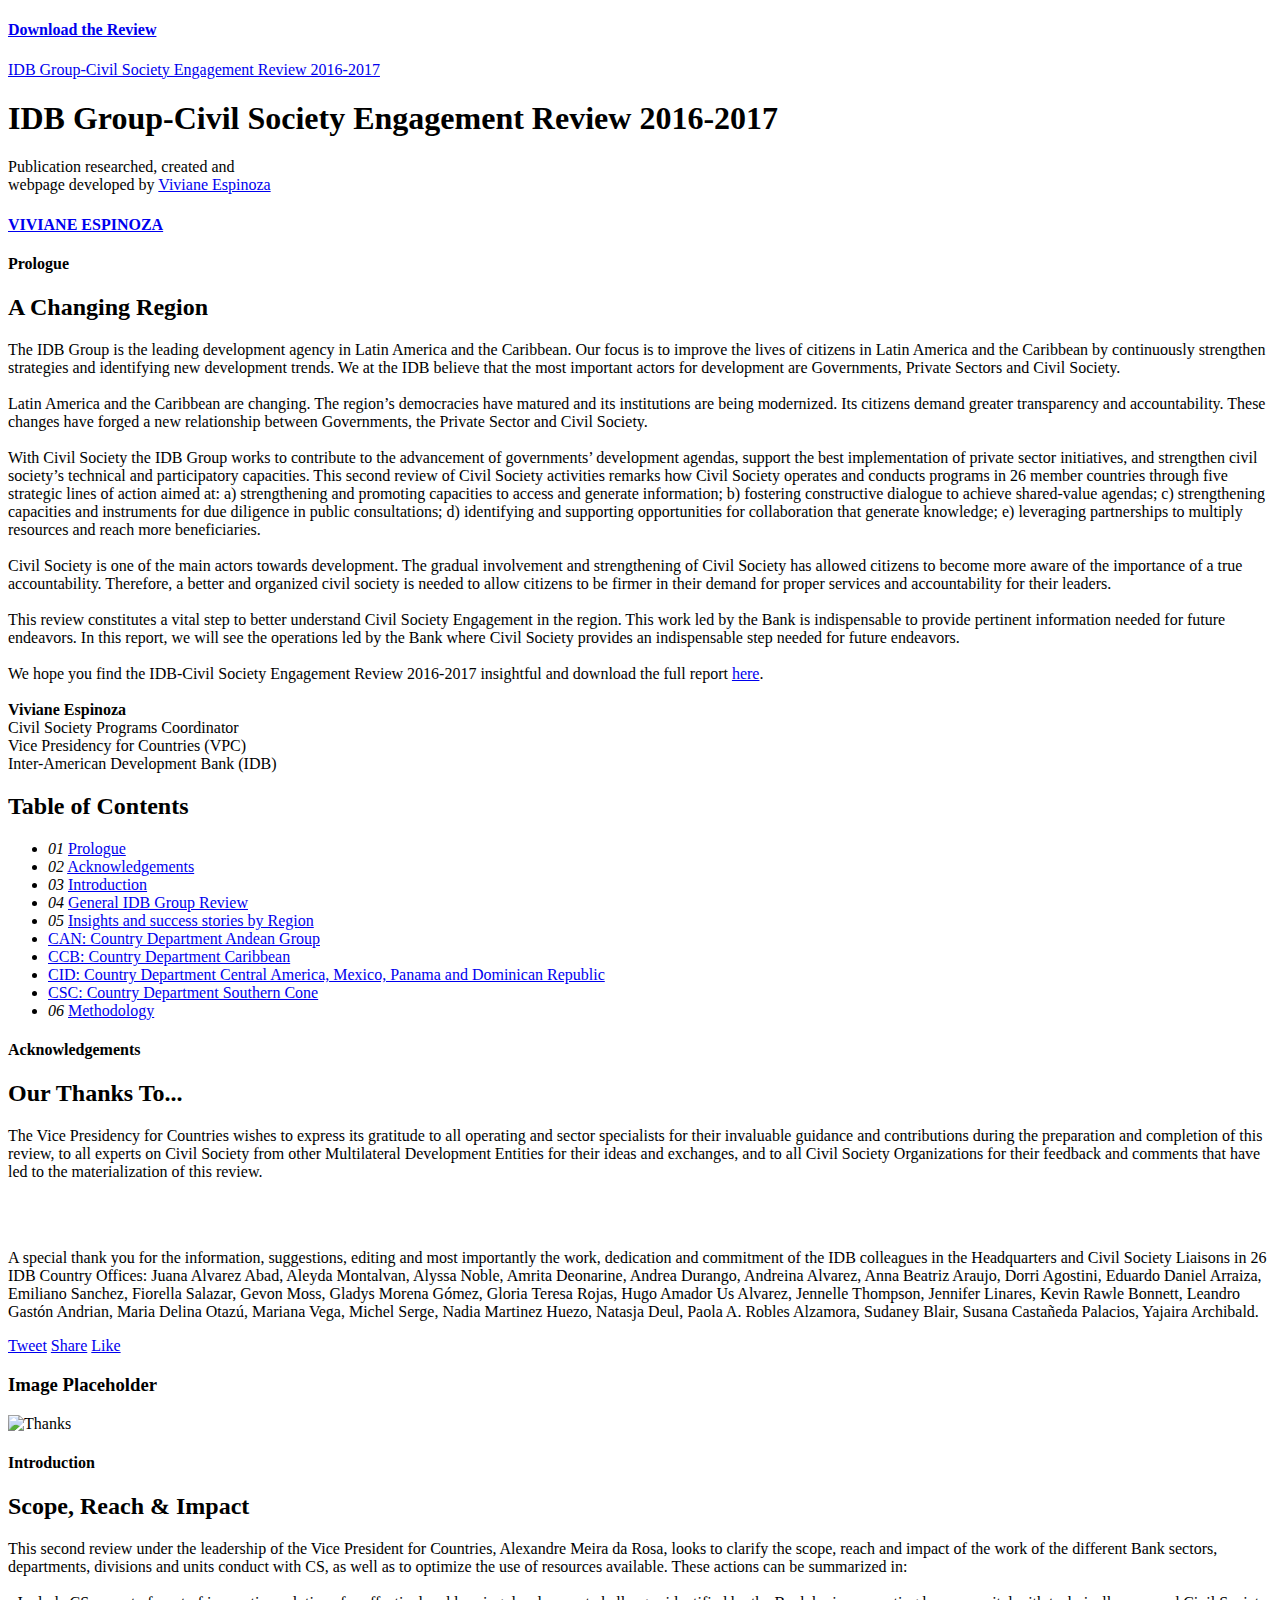
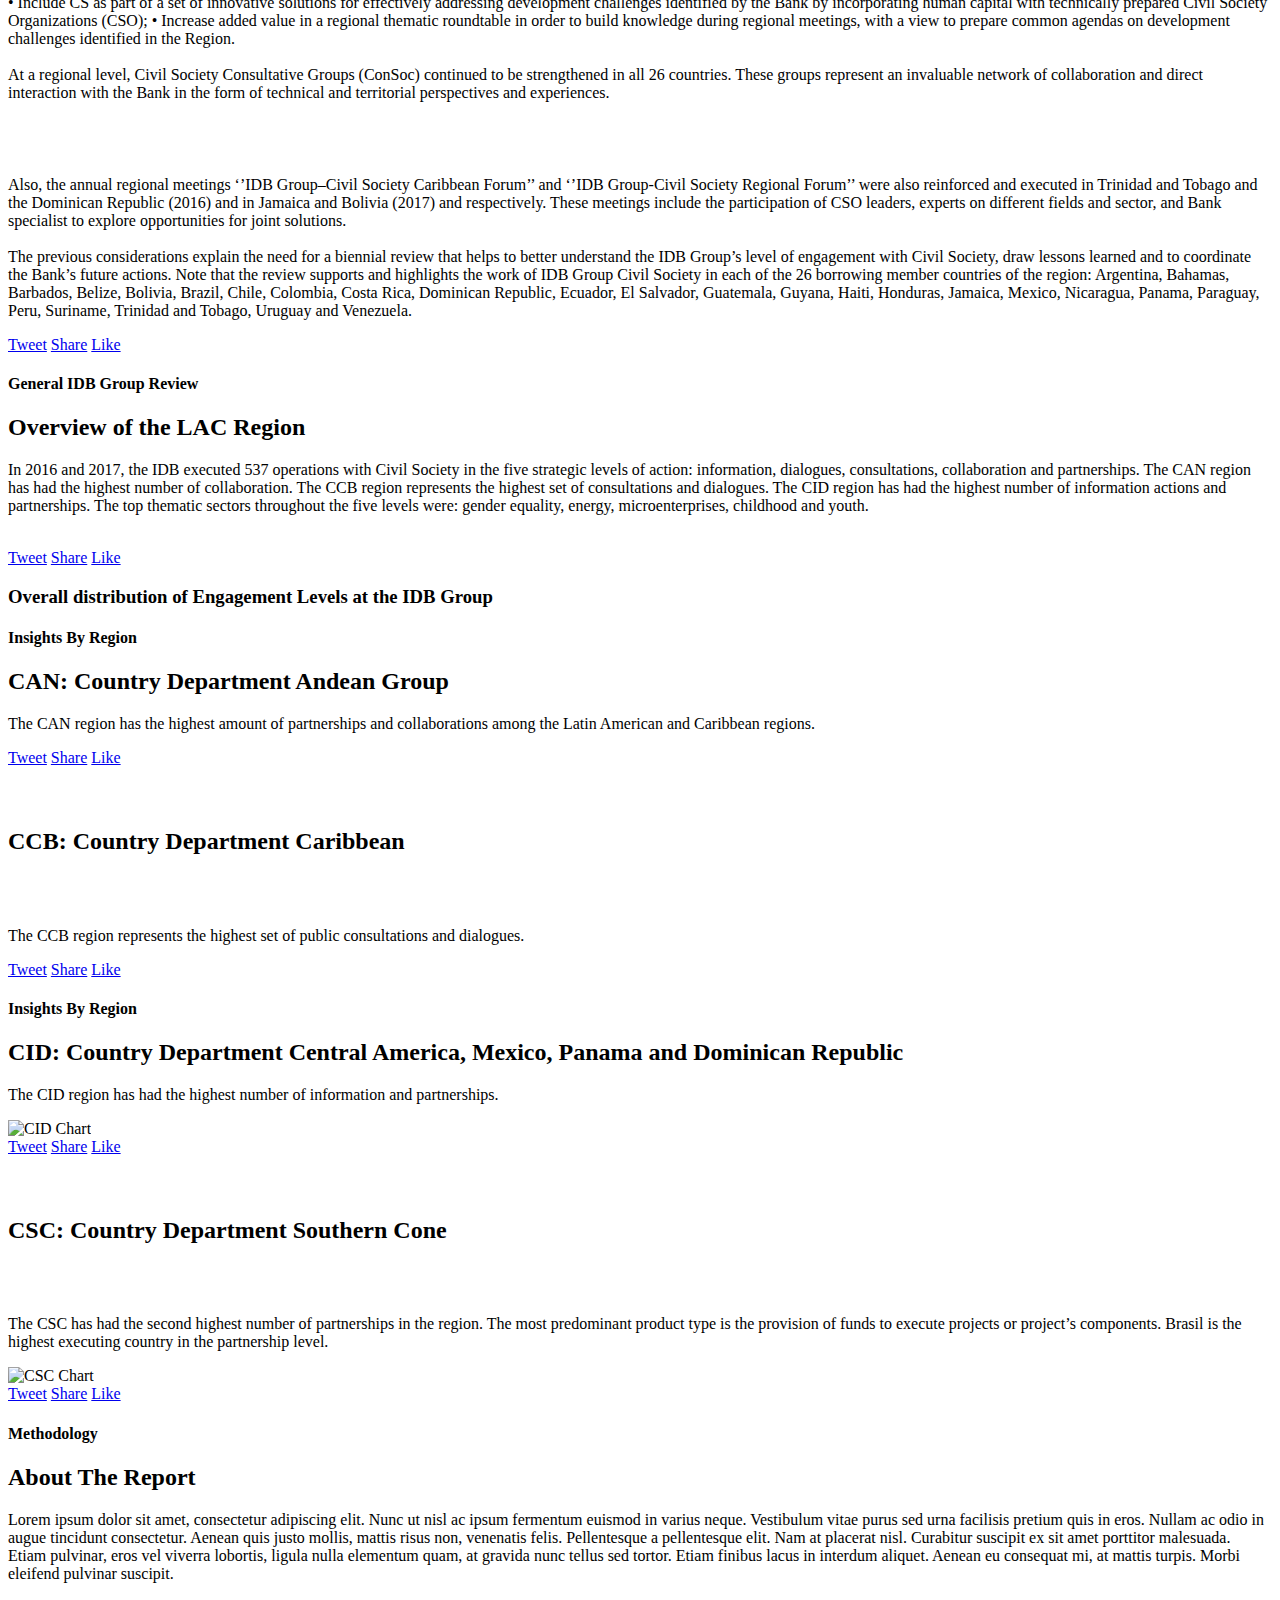
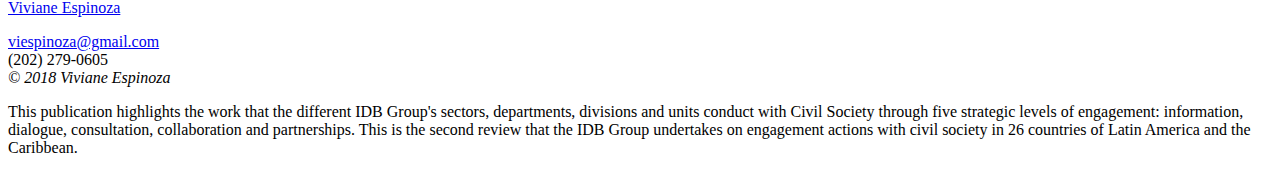
==== commit 8529e428: "Add files via upload" ====
--- a/index.html
+++ b/index.html
@@ -9,936 +9,244 @@
     <meta name="keywords" content="IDB,Civil Society,Engagement">
     <meta name="author" content="Viviane Espinoza">
 
-    <meta property="og:title" content="IDB Group - Civil Society Engagement Review 2016-2017 by Viespinoza" />
-    <meta property="og:description" content="This publication highlights the work that the different IDB Group's sectors, departments, divisions and units conduct with Civil Society through five levels of engagement: information, dialogue, consultation, collaboration and partnerships. This is the second review that the IDB Group undertakes on engagement actions with civil society in 26 countries of Latin American and the Caribbean. This review constitutes both a natural and indispensable step to better understand the work led by the Bank and, at the same time, provide the first database needed for our future endeavors."/>
-    <meta property="og:type" content="website" />
-    <meta property="og:url" content="https://wiconnect3.iadb.org//" />
-    <meta property="og:image" content="https://wiconnect3.iadb.org/wp-content/uploads/2017/08/Screen-Shot-2017-08-19-at-14.16.46-240x300.png/>
-
-    <meta name="twitter:card" content="summary_large_image">
-    <meta name="twitter:site" content="@viespinoza2">
-    <meta name="twitter:creator" content="@viespinoza2">
-    <meta name="twitter:title" content="IDB Group - Civil Society Engagement Review 2016-2017 by Viespinoza">
-    <meta name="twitter:description" content="What is the state of developer skills today? How can developers best keep their skills current? What are the most in-demand skills?
-    Find out in the HackerRank’s 2018 Developer Skills Report. Insights are based on more than 39,000 developers.">
-    <meta name="twitter:image" content="https://research.hackerrank.com/developer-skills/2018/style/share-image-twitter-2.jpg">
-
     <link href="https://fonts.googleapis.com/css?family=Open+Sans:300,400,600" rel="stylesheet">
     
     <!--Link to CSS here-->
     <link href="style.css" rel="stylesheet" type="text/css">
-    <link rel="icon" type="image/png" href="style/hackerrank-favicon.png">
-    <script src="style/jquery-1.11.3.min.js"></script>
-    <meta name="viewport" content="width=device-width, initial-scale=1">
-    <style type="text/css">
-    </style>
+    
+    <!--Link to D3 here-->
+    <script type="text/javascript" src="https://cdnjs.cloudflare.com/ajax/libs/d3/4.13.0/d3.js"></script>
+
+    <!--Link to C3 here-->
+    <script type="text/javascript" src="https://cdnjs.cloudflare.com/ajax/libs/c3/0.5.2/c3.js"></script>
+    <link href="https://cdnjs.cloudflare.com/ajax/libs/c3/0.5.2/c3.css" rel="stylesheet" type="text/css">
+
 </head>
 
-<body>
+<body id="BodyBack">
     <div id="fxd">
-        <ul class="pagination">
-            <li><a href="#contents" class="scroll selected" title="Scroll to the start of the report"><span>Contents</span></a></li>
-            <li><a href="#insight1" class="scroll" title="Scroll to Learning & Education section"><span>Learning &amp; Education</span></a></li>
-            <li><a href="#insight2" class="scroll" title="Scroll to In-Demand Skills section"><span>In-Demand Skills</span></a></li>
-            <li><a href="#insight3" class="scroll" title="Scroll to In-Demand Qualifications section"><span>In-Demand Qualifications</span></a></li>
-            <li><a href="#insight4" class="scroll" title="Scroll to Developer Tools at Work section"><span>Developer Tools at Work</span></a></li>
-            <li><a href="#insight5" class="scroll" title="Scroll to Insight5 section"><span>Talent Attraction</span></a></li>
-            <li><a href="#insight6" class="scroll" title="Scroll to Just FYI section"><span>Just FYI</span></a></li>
-            <li><a href="#insight7" class="scroll" title="Scroll to Appendix section"><span>Appendix</span></a></li>
-
-            <li class="twitter"><a href="http://twitter.com/share?text=The @HackerRank’s 2018 Developer Skills Report with nearly 39,000 responses is out&url=https://research.hackerrank.com/developer-skills/2018&hashtags=devskillsreport2018,hackerrankresearch" title="Tweet about the Developer Skills Report" target="_blank"><span>Tweet</span></a></li>
-
-            <li class="linkedin"><a href="https://www.linkedin.com/shareArticle?mini=true&url=https://research.hackerrank.com/developer-skills/2018/&title=HackerRank’s%202018%20Developer%20Skills%20Report
-      &summary=What%20is%20the%20state%20of%20developer%20skills%20today?%20How%20can%20developers%20best%20keep%20their%20skills%20current?%20What%20are%20the%20most%20in-demand%20skills?%20Find%20out%20in%20the%20HackerRank’s%20Developer%20Skills%20Report%20with%20nearly%2039,000%20responses.
-      &source=HackerRank.com" title="Share the 2018 Developer Skills Report on Linkedin" target="_blank"><span>Share</span></a></li>
-
-            <li class="facebook"><a href="https://www.facebook.com/sharer/sharer.php?u=https://research.hackerrank.com/developer-skills/2018/" title="Share the Developer Skills Report on Facebook" target="_blank"><span>Like</span></a></li>
-
-            <li class="podcast"><a href="https://radio.hackerrank.com" title="Listen to HackerRank Radio" target="_blank"><span>Listen</span></a></li>
-
-
-
-        </ul>
-        <a class="logo" href="https://www.hackerrank.com" title="Visit HackerRank.com">
-            <h4>HackerRank</h4>
+        <a class="logo" href="https://publications.iadb.org/handle/11319/7496?locale-attribute=en&locale-attribute=es&" title="Download the Review 2016-2017">
+            <h4>Download the Review</h4>
         </a>
     </div>
 
     <div class="section" id="home">
-        <a class="logo" href="https://www.hackerrank.com" title="Visit HackerRank.com"><span>HackerRank</span></a>
-        <h1><em></em>2018 Developer Skills Report</h1>
-        <ul>
-            <li>
-                <p>Insights based on <strong>39,441 developers</strong></p>
-            </li>
-        </ul>
+        <a class="logo" href="https://publications.iadb.org/handle/11319/7496?locale-attribute=en&" title="Visit the IDB Group-Civil Society Review 2016-2017"><span>IDB Group-Civil Society Engagement Review 2016-2017</span></a>
+        <h1><em></em>IDB Group-Civil Society Engagement Review 2016-2017</h1>
         <p class="credit">
-            Code rendered 3D approximations<br>of Mandelbrot set by <a href="http://www.skytopia.com/project/fractal/mandelbulb.html" target="_blank" title="Visit Daniel's site">Daniel White</a>
+             Publication researched, created and<br> webpage developed by <a href="www.linkedin.com/in/viviane-espinoza" target="_blank" title="Visit Viviane's Linkedin">Viviane Espinoza</a>
         </p>
     </div>
 
-    <div class="section" id="fractal"></div>
-
+    <div class="section"></div>
     <div class="sub section" id="prologue">
-        <a class="logo" href="https://www.hackerrank.com">
-            <h4>HackerRank</h4>
+        <a class="logo" href="www.linkedin.com/in/viviane-espinoza">
+            <h4>VIVIANE ESPINOZA</h4>
         </a>
         <div class="half">
             <h4>Prologue</h4>
-            <h2>Hello World</h2>
+            <h2>A Changing Region</h2>
             <p>
-              The future of work will be very different. Irrespective of your job, it will become important for everyone
-              to learn how to code. Coding helps enrich your computational thinking, which is powerful in making
-              decisions. The traditional resume will go away and hiring will happen based on your skills first.<br><br>
-
-              We launched <a href='https://www.hackerrank.com' target='_blank'>HackerRank</a> in late 2012 with the goal of matching every developer to the right job. And the growth
-              has been amazing — we reached 3.2M developers in the community and powered 2% of all developer hires last
-              year.<br><br>
-
-              For the first time, we surveyed the <a href='https://www.hackerrank.com' target='_blank'>HackerRank</a> community to get a pulse on developer skills (when did they push
-              code for the first time, how do they learn coding, what are the favorite languages and frameworks, what do they
-              want in a job, what hiring managers want in a candidate, and more).  There are some great insights, from
-              <strong>39,441 responses</strong>, that we are happy to share with you today. Did you know that 1 in 4 developers
-              learned to code before they could drive?<br><br>
-
-              We hope you find the 2018 Developer Skills Report insightful and would love to discuss the findings with you
-              at <a href="http://hr.gs/reddit-discussion" target="_blank">/r/programming</a>.<br><br>
-            <img src="style/vivek-signature.png" width="50" height="60" alt="Yes, this is Vivek's signature" title="Yes, this is Vivek's signature"/><br>
-            <strong>Vivek Ravisankar</strong><br>
-            Co-founder &amp; CEO
+              The IDB Group is the leading development agency in Latin America and the Caribbean. Our focus is to improve the lives of citizens in Latin America and the Caribbean by continuously strengthen strategies and identifying new development trends. We at the IDB believe that the most important actors for development are Governments, Private Sectors and Civil Society.<br><br>
+
+              Latin America and the Caribbean are changing. The region’s democracies have matured and its institutions are being modernized. Its citizens demand greater transparency and accountability. These changes have forged a new relationship between Governments, the Private Sector and Civil Society.<br><br>
+
+              With Civil Society the IDB Group works to contribute to the advancement of governments’ development agendas, support the best implementation of private sector initiatives, and strengthen civil society’s technical and participatory capacities. This second review of Civil Society activities remarks how Civil Society operates and conducts programs in 26 member countries through five strategic lines of action aimed at: a) strengthening and promoting capacities to access and generate information; b) fostering constructive dialogue to achieve shared-value agendas; c) strengthening capacities and instruments for due diligence in public consultations; d) identifying and supporting opportunities for collaboration that generate knowledge; e) leveraging partnerships to multiply resources and reach more beneficiaries.<br><br>
+
+              Civil Society is one of the main actors towards development. The gradual involvement and strengthening of Civil Society has allowed citizens to become more aware of the importance of a true accountability. Therefore, a better and organized civil society is needed to allow citizens to be firmer in their demand for proper services and accountability for their leaders.<br><br>
+
+              This review constitutes a vital step to better understand Civil Society Engagement in the region. This work led by the Bank is indispensable to provide pertinent information needed for future endeavors. In this report, we will see the operations led by the Bank where Civil Society provides an indispensable step needed for future endeavors.<br><br>              
+
+              We hope you find the IDB-Civil Society Engagement Review 2016-2017 insightful and download the full report <a href="https://publications.iadb.org/handle/11319/7496?locale-attribute=en&locale-attribute=es&" target="_blank">here</a>.<br><br>
+            
+            <strong>Viviane Espinoza</strong><br>
+            Civil Society Programs Coordinator<br>
+            Vice Presidency for Countries (VPC)<br>
+            Inter-American Development Bank (IDB)
             </p>
         </div>
     </div>
 
     <div class="sub section" id="contents">
-        <div class="full">
+        <div class="half">
           <h2>Table of Contents</h2>
           <ul>
               <li><em>01</em> <a href="#prologue" class="scroll" title="Scroll to Prologue">Prologue</a></li>
-              <li><em>02</em> <a href="#insight1" class="scroll" title="Scroll to Learning & Education section">Learning &amp; Education</a></li>
-              <li class="sub"><a href="#insight1b" class="scroll" title="Scroll to this insight">The PC revolution sparked a unique ambition among ‘70s kids</a></li>
-              <li class="sub"><a href="#insight1d" class="scroll" title="Scroll to this insight">Nearly all developers have an insatiable thirst for learning</a></li>
-              <li><em>03</em> <a href="#insight2" class="scroll" title="Scroll to In-Demand Skills section">In-Demand Skills</a></li>
-              <li class="sub"><a href="#insight2b" class="scroll" title="Scroll to this insight">The biggest gap in knowledge is with JavaScript frameworks</a></li>
-              <li><em>04</em> <a href="#insight3" class="scroll" title="Scroll to In-Demand Qualifications section">In-Demand Qualifications</a></li>
-              <li class="sub"><a href="#insight3b" class="scroll" title="Scroll to this insight">What you do matters more than what’s on your resume</a></li>
-              <li class="sub"><a href="#insight3c" class="scroll" title="Scroll to this insight">Execs place the highest value on portfolios and personal projects</a></li>
-              <li><em>05</em> <a href="#insight4" class="scroll" title="Scroll to Developer Tools at Work section">Developer Tools at Work</a></li>
-              <li class="sub"><a href="#insight4b" class="scroll" title="Scroll to this insight">Languages: Python is the one</a></li>
-              <li class="sub"><a href="#insight4c" class="scroll" title="Scroll to this insight">Frameworks: Node.js is the newest jam</a></li>
-              <li><em>06</em> <a href="#insight5" class="scroll" title="Scroll to Talent Attraction section">Talent Attraction</a></li>
-              <li class="sub"><a href="#insight5b" class="scroll" title="Scroll to this insight">Work-life balance beats perks</a></li>
-              <li class="sub"><a href="#insight5c" class="scroll" title="Scroll to this insight">Flexible work schedules are huge</a></li>
-              <li><em>07</em> <a href="#insight6" class="scroll" title="Scroll to Just FYI section">Just FYI</a></li>
-              <li><em>08</em> <a href="#insight7" class="scroll" title="Scroll to Methodology section">Methodology</a></li>
+              <li><em>02</em> <a href="#insight1" class="scroll" title="Scroll to Acknowledgements">Acknowledgements</a></li>
+              <li><em>03</em> <a href="#insight2" class="scroll" title="Scroll to Introduction">Introduction</a></li>
+              <li><em>04</em> <a href="#insight3" class="scroll" title="Scroll to General IDB Group Review">General IDB Group Review</a></li>
+              <li><em>05</em> <a href="#insight4" class="scroll" title="Scroll to Review by Region">Insights and success stories by Region</a></li>
+              <li class="sub"><a href="#insight4" class="scroll" title="Scroll to this insight">CAN: Country Department Andean Group</a></li>
+              <li class="sub"><a href="#insight4" class="scroll" title="Scroll to this insight">CCB: Country Department Caribbean</a></li>
+              <li class="sub"><a href="#insight5" class="scroll" title="Scroll to this insight">CID: Country Department Central America, Mexico, Panama and Dominican Republic</a></li>
+              <li class="sub"><a href="#insight5" class="scroll" title="Scroll to this insight">CSC: Country Department Southern Cone</a></li>
+              <li><em>06</em> <a href="#insight6" class="scroll" title="Scroll to Methodology">Methodology</a></li>
           </ul>
         </div>
     </div>
-
     <div class="sub section" id="insight1">
         <div class="half">
-            <h4>Learning &amp; Education</h4>
-            <h2>1 in 4 developers started coding before they could drive</h2>
-            <p>It’s never too early &mdash; or too late! &mdash; to start coding. Of the roughly 39,000 developers surveyed across all professional levels, more than a quarter of&nbsp;developers wrote their first piece of code before they were 16 years old. <br><br>
-            Meanwhile, of all the developers who started coding after the age of 26, 36%&nbsp;are&nbsp;now senior or even higher-level developers, growing quickly in their careers.<br>
-            <div class="share">
-              <a class="twitter" href="http://twitter.com/share?text=1 in 4 developers started coding before they could drive&url=https://research.hackerrank.com/developer-skills/2018/%23insight1&hashtags=devskillsreport2018,hackerrankresearch" title="Tweet" target="_blank">Tweet</a>
-
-              <a class="linkedin" href="https://www.linkedin.com/shareArticle?mini=true&url=https://research.hackerrank.com/developer-skills/2018/%23insight1&title=1%20in%204%20developers%20started%20coding%20before%20they%20could%20drive&summary=What%20is%20the%20state%20of%20developer%20skills%20today?%20How%20can%20developers%20best%20keep%20their%20skills%20current?%20What%20are%20the%20most%20in-demand%20skills?%20Find%20out%20in%20the%20HackerRank’s%20Developer%20Skills%20Report%20with%20more%20than%2039,000%20responses.
-      &source=HackerRank.com" title="Share on Linkedin" target="_blank">Share</a>
-
-              <a class="facebook" href="https://www.facebook.com/sharer/sharer.php?u=https://research.hackerrank.com/developer-skills/2018/#insight1" title="Share on Facebook" target="_blank">Share</a>
-            </div>
-            </p>
-        </div>
-        <div class="half second">
-            <h3>When did you start coding?</h3>
-            <div class="infogram-embed" data-id="ffbcc9c7-b43f-4b81-9baa-4dbfa6d93d80" data-type="interactive" data-title="learning01"></div>
-            <script>
-                ! function(e, t, s, i) {
-                    var n = "InfogramEmbeds",
-                        o = e.getElementsByTagName("script"),
-                        d = o[0],
-                        r = /^http:/.test(e.location) ? "http:" : "https:";
-                    if (/^\/{2}/.test(i) && (i = r + i), window[n] && window[n].initialized) window[n].process && window[n].process();
-                    else if (!e.getElementById(s)) {
-                        var a = e.createElement("script");
-                        a.async = 1, a.id = s, a.src = i, d.parentNode.insertBefore(a, d)
-                    }
-                }(document, 0, "infogram-async", "https://e.infogram.com/js/dist/embed-loader-min.js");
-            </script>
-        </div>
+            <h4>Acknowledgements</h4>
+            <h2>Our Thanks To...</h2>
+            <p>The Vice Presidency for Countries wishes to express its gratitude to all operating and sector specialists for their invaluable guidance and contributions during the preparation and completion of this review, to all experts on Civil Society from other Multilateral Development Entities for their ideas and exchanges, and to all Civil Society Organizations for their feedback and comments that have led to the materialization of this review.</p><br><br> 
+            <p>A special thank you for the information, suggestions, editing and most importantly the work, dedication and commitment of the IDB colleagues in the Headquarters and Civil Society Liaisons in 26 IDB Country Offices: Juana Alvarez Abad, Aleyda Montalvan, Alyssa Noble, Amrita Deonarine, Andrea Durango, Andreina Alvarez, Anna Beatriz Araujo, Dorri Agostini, Eduardo Daniel Arraiza, Emiliano Sanchez, Fiorella Salazar, Gevon Moss, Gladys Morena Gómez, Gloria Teresa Rojas, Hugo Amador Us Alvarez, Jennelle Thompson, Jennifer Linares, Kevin Rawle Bonnett, Leandro Gastón Andrian, Maria Delina Otazú, Mariana Vega, Michel Serge, Nadia Martinez Huezo, Natasja Deul, Paola A. Robles Alzamora, Sudaney Blair, Susana Castañeda Palacios, Yajaira Archibald.</p>
+            <div class="share">
+            <a class="twitter" href="https://publications.iadb.org/handle/11319/7496?locale-attribute=en&" title="Tweet about the IDB Group-Civil Society Engagement Review 2016-2017" target="_blank"><span>Tweet</span></a>
+
+            <a class="linkedin" href="https://www.linkedin.com/in/viviane-espinoza/detail/treasury/position:506989882/?entityUrn=urn%3Ali%3Afs_treasuryMedia%3A(ACoAAATG_LQBpjwG4oO-vHBwhK1-M_Q2iOtDK7I%2C51076195)" title="Share the IDB Group-Civil Society Engagement Review 2016-2017 on Linkedin" target="_blank"><span>Share</span></a>
+
+            <a class="facebook" href="https://publications.iadb.org/handle/11319/7496?locale-attribute=en&" title="Share the IDB Group-Civil Society Engagement Review 2016-2017 on Facebook" target="_blank"><span>Like</span></a>
+            </div>
+            </p>
+        </div>
+        <div class="half second">
+            <h3>Image Placeholder</h3>
+            <div class="ThanksImage">
+            <img src="http://via.placeholder.com/450x400" alt="Thanks" height="400" width="450">  
+            </div>
+        </div>
+    </div>  
+      <div class="sub section" id="insight2">    
         <div class="half" id="insight1b">
-            <h4>Learning &amp; Education</h4>
-            <h2>The PC revolution sparked a&nbsp;unique ambition among ‘70s&nbsp;kids</h2>
-            <p>Unlike generations thereafter, if kids of the seventies wanted to see innovative technology, they’d have to build it themselves &mdash; they had no other choice. There were no widespread resources to teach them how to build software. Almost half of all developers (47%) between the ages of 45 and 54 started coding before they were 16&nbsp;years old. Meanwhile, developers between 18 and 24 today are the least likely to&nbsp;have started coding before 16 (only 20%).<br><br>
-            Developers between the ages of 45 and 54 were among the first to get their hands on relatively powerful PCs, like the Acorn Archimedes, TRS-80, Commodore 64, and Apple II. With limited to no access to formal education, young people in the PC Revolution had an unusually strong drive to learn to code on their own.<br>
-            <div class="share">
-              <a class="twitter" href="http://twitter.com/share?text=The PC revolution sparked a unique ambition among ‘70s kids&url=https://research.hackerrank.com/developer-skills/2018/%23insight1b&hashtags=devskillsreport2018,hackerrankresearch" title="Tweet" target="_blank">Tweet</a>
-
-              <a class="linkedin" href="https://www.linkedin.com/shareArticle?mini=true&url=https://research.hackerrank.com/developer-skills/2018/%23insight1b
-              &title=The%20PC%20revolution%20sparked%20a%20unique%20ambition%20among%20%E2%80%9870s%20kids
-              &summary=What%20is%20the%20state%20of%20developer%20skills%20today?%20How%20can%20developers%20best%20keep%20their%20skills%20current?%20What%20are%20the%20most%20in-demand%20skills %20Find%20out%20in%20the%20HackerRank’s%20Developer%20Skills%20Report%20with%20more%20than%2039,000%20responses.
-              &source=HackerRank.com" title="Share on Linkedin" target="_blank">Share</a>
-
-              <a class="facebook" href="https://www.facebook.com/sharer/sharer.php?u=https://research.hackerrank.com/developer-skills/2018/#insight1b" title="Share on Facebook" target="_blank">Share</a>
-            </div>
-            </p>
-        </div>
-        <div class="half second">
-            <h3>Current age vs. Age started coding</h3>
-            <div class="infogram-embed" data-id="d1d78cc4-4e1a-4ce0-97d9-ad42de355424" data-type="interactive" data-title="learning02"></div>
-            <script>
-                ! function(e, t, s, i) {
-                    var n = "InfogramEmbeds",
-                        o = e.getElementsByTagName("script"),
-                        d = o[0],
-                        r = /^http:/.test(e.location) ? "http:" : "https:";
-                    if (/^\/{2}/.test(i) && (i = r + i), window[n] && window[n].initialized) window[n].process && window[n].process();
-                    else if (!e.getElementById(s)) {
-                        var a = e.createElement("script");
-                        a.async = 1, a.id = s, a.src = i, d.parentNode.insertBefore(a, d)
-                    }
-                }(document, 0, "infogram-async", "https://e.infogram.com/js/dist/embed-loader-min.js");
-            </script>
-        </div>
-
-        <div class="half" id="insight1c">
-            <h4>Learning &amp; Education</h4>
-            <h2>Hats off to the UK for leading the pack for youngest coders</h2>
-            <p>Of the 17 countries represented in the survey with at least 100 respondents, the UK stands out with the highest share of developers who started coding as young as 5 to 10 years old. The majority of those developers are in their 30s and 40s today.<br><br>
-
-            When these developers were schoolyard kids, the Acorn Archimedes, a Cambridge-based PC, hit the scene. Thanks to a partnership with Tesco in which schools received these PCs in exchange for shopping at Tesco, more kids had access to&nbsp;computers. This initiative spread across Europe and Australia.<br><br>
-
-            Today, this culture of forward-thinking education has persisted in the UK — it&nbsp;became the first nation to modernize its curriculum by requiring kids as young as&nbsp;5 to take programming classes.<br><br>
-            Policymakers repeatedly cite that early exposure to coding is an important step in&nbsp;creating a gateway to careers in software and understanding the principles of&nbsp;computational thinking and software that influences daily life.<br>
-            <div class="share">
-              <a class="twitter" href="http://twitter.com/share?text=Hats off to the UK for leading the pack for youngest coders
-              &url=https://research.hackerrank.com/developer-skills/2018/%23insight1c&hashtags=devskillsreport2018,hackerrankresearch" title="Tweet" target="_blank">Tweet</a>
-
-              <a class="linkedin" href="https://www.linkedin.com/shareArticle?mini=true&url=https://research.hackerrank.com/developer-skills/2018/%23insight1c
-              &title=Hats%20off%20to%20the%20UK%20for%20leading%20the%20pack%20for%20youngest%20coders
-              &summary=What%20is%20the%20state%20of%20developer%20skills%20today?%20How%20can%20developers%20best%20keep%20their%20skills%20current?%20What%20are%20the%20most%20in-demand%20skills %20Find%20out%20in%20the%20HackerRank’s%20Developer%20Skills%20Report%20with%20more%20than%2039,000%20responses.
-              &source=HackerRank.com" title="Share on Linkedin" target="_blank">Share</a>
-
-              <a class="facebook" href="https://www.facebook.com/sharer/sharer.php?u=https://research.hackerrank.com/developer-skills/2018/#insight1c" title="Share on Facebook" target="_blank">Share</a>
-            </div>
-            </p>
-        </div>
-        <div class="half second">
-            <h3>Which country has the highest share of developers coding between 5 and 10?&nbsp;*</h3>
-            <div class="infogram-embed" data-id="50ed596c-5846-4ab6-861a-95b31dd62e64" data-type="interactive" data-title="learning03"></div>
-            <script>
-                ! function(e, t, s, i) {
-                    var n = "InfogramEmbeds",
-                        o = e.getElementsByTagName("script"),
-                        d = o[0],
-                        r = /^http:/.test(e.location) ? "http:" : "https:";
-                    if (/^\/{2}/.test(i) && (i = r + i), window[n] && window[n].initialized) window[n].process && window[n].process();
-                    else if (!e.getElementById(s)) {
-                        var a = e.createElement("script");
-                        a.async = 1, a.id = s, a.src = i, d.parentNode.insertBefore(a, d)
-                    }
-                }(document, 0, "infogram-async", "https://e.infogram.com/js/dist/embed-loader-min.js");
-            </script>
-            <p style="text-align:right">* List truncated</p>
-        </div>
-        <div class="half" id="insight1d">
-            <h4>Learning &amp; Education</h4>
-            <h2>Nearly all developers have an&nbsp;insatiable thirst for learning</h2>
-            <p>It seems like every year there’s a new hallmark programming language, framework or library that proliferates across developer blogs. First, it was all about Backbone.js. Now, everyone is raving about AngularJS and React. Self-teaching is&nbsp;the norm for developers of all ages. Even though 67% of developers have CS degrees, roughly 74% said they were at least partially self-taught.<br><br>
-            On average, developers know 4 languages, and they want to learn 4 more. The degree of thirst for learning varies by generations — young developers between 18 and 24 plan to learn 6 languages, whereas folks older than 35 only plan to learn 3.<br><br>
-            Since programming is centered on independent research aimed at solving new&nbsp;challenges, self-teaching is a major part of being a successful developer. In&nbsp;choosing what to learn next, the best guiding principle is to plant yourself in one discipline and learn tools as a means to grow. Tools will always change. Ultimately, it’s curiosity and genuine interest in programs that should fuel the drive to learn new tools and adapt to tech’s evolving landscape.<br>
-            <div class="share">
-              <a class="twitter" href="http://twitter.com/share?text=Nearly all developers have an insatiable thirst for learning
-              &url=https://research.hackerrank.com/developer-skills/2018/%23insight1d&hashtags=devskillsreport2018,hackerrankresearch" title="Tweet" target="_blank">Tweet</a>
-
-              <a class="linkedin" href="https://www.linkedin.com/shareArticle?mini=true&url=https://research.hackerrank.com/developer-skills/2018/%23insight1d
-              &title=Nearly%20all%20developers%20have%20an%20insatiable%20thirst%20for%20learning
-              &summary=What%20is%20the%20state%20of%20developer%20skills%20today?%20How%20can%20developers%20best%20keep%20their%20skills%20current?%20What%20are%20the%20most%20in-demand%20skills %20Find%20out%20in%20the%20HackerRank’s%20Developer%20Skills%20Report%20with%20more%20than%2039,000%20responses.
-              &source=HackerRank.com" title="Share on Linkedin" target="_blank">Share</a>
-
-              <a class="facebook" href="https://www.facebook.com/sharer/sharer.php?u=https://research.hackerrank.com/developer-skills/2018/#insight1d" title="Share on Facebook" target="_blank">Share</a>
-            </div>
-
-            </p>
-        </div>
-        <div class="half second">
-            <h3>How did you learn to code?</h3>
-            <div class="infogram-embed" data-id="006baea6-c459-461a-afe8-b1f2d2aab652" data-type="interactive" data-title="learning04"></div>
-            <script>
-                ! function(e, t, s, i) {
-                    var n = "InfogramEmbeds",
-                        o = e.getElementsByTagName("script"),
-                        d = o[0],
-                        r = /^http:/.test(e.location) ? "http:" : "https:";
-                    if (/^\/{2}/.test(i) && (i = r + i), window[n] && window[n].initialized) window[n].process && window[n].process();
-                    else if (!e.getElementById(s)) {
-                        var a = e.createElement("script");
-                        a.async = 1, a.id = s, a.src = i, d.parentNode.insertBefore(a, d)
-                    }
-                }(document, 0, "infogram-async", "https://e.infogram.com/js/dist/embed-loader-min.js");
-            </script>
-        </div>
-        <div class="half" id="insight1e">
-            <h4>Learning &amp; Education</h4>
-            <h2>And new generations are opting for YouTube to self-teach over books</h2>
-            <p>Stack Overflow is the number one tool for self-learners — surprise :). This is true across age groups. Developers value step-by-step advice from peers who came, saw, and conquered challenges before them.<br><br>
-            There is, however, a clear age group divide between YouTube and books as the second favorite resource for learning to code. The very nature of learning is changing; younger generations are flocking to YouTube while older generations prefer books to learn new skills. More specifically, when learning a new tool, Millennials log onto YouTube (65%), while Gen Xers pick up a book (85%).<br><br>
-
-            Both have unique advantages. YouTube enables a systematic teaching paradigm, which allows for structured, steady progress that mimics university curriculums&hellip; except you can do it at your own pace. Another benefit is adaptability. While YouTube can ride the ebbs and flow of software’s agile advancements, textbooks are timeless relics of CS fundamentals. Anyone can produce a new YouTube tutorial in less than a day, though it won’t offer textbooks’ years of carefully thought out lessons. Either way, one thing is clear: We are on the cusp of an evolution in coding education.<br>
-            <div class="share">
-              <a class="twitter" href="http://twitter.com/share?text=New generations are opting for YouTube to self-teach over books
-              &url=https://research.hackerrank.com/developer-skills/2018/%23insight1e&hashtags=devskillsreport2018,hackerrankresearch" title="Tweet" target="_blank">Tweet</a>
-
-              <a class="linkedin" href="https://www.linkedin.com/shareArticle?mini=true&url=https://research.hackerrank.com/developer-skills/2018/%23insight1e
-              &title=New%20generations%20are%20opting%20for%20YouTube%20to%20self-teach%20over%20books
-              &summary=What%20is%20the%20state%20of%20developer%20skills%20today?%20How%20can%20developers%20best%20keep%20their%20skills%20current?%20What%20are%20the%20most%20in-demand%20skills %20Find%20out%20in%20the%20HackerRank’s%20Developer%20Skills%20Report%20with%20more%20than%2039,000%20responses.
-              &source=HackerRank.com" title="Share on Linkedin" target="_blank">Share</a>
-
-              <a class="facebook" href="https://www.facebook.com/sharer/sharer.php?u=https://research.hackerrank.com/developer-skills/2018/#insight1e" title="Share on Facebook" target="_blank">Share</a>
-            </div>
-
-            </p>
-        </div>
-        <div class="half second">
-            <h3>Besides <a href='https://www.hackerrank.com' target='_blank'>HackerRank</a>, which of these platforms do you use to learn how to code?</h3>
-            <div class="infogram-embed" data-id="28f554f5-90ca-4bb9-b059-63a6847b8af4" data-type="interactive" data-title="learning05"></div>
-            <script>
-                ! function(e, t, s, i) {
-                    var n = "InfogramEmbeds",
-                        o = e.getElementsByTagName("script"),
-                        d = o[0],
-                        r = /^http:/.test(e.location) ? "http:" : "https:";
-                    if (/^\/{2}/.test(i) && (i = r + i), window[n] && window[n].initialized) window[n].process && window[n].process();
-                    else if (!e.getElementById(s)) {
-                        var a = e.createElement("script");
-                        a.async = 1, a.id = s, a.src = i, d.parentNode.insertBefore(a, d)
-                    }
-                }(document, 0, "infogram-async", "https://e.infogram.com/js/dist/embed-loader-min.js");
-            </script>
-        </div>
-    </div>
-
-    <div class="sub section" id="insight2">
-        <div class="full">
-            <h4>In-Demand Skills</h4>
-            <h2>Developers are learning the languages employers are looking for most</h2>
-            <p>Even though new languages arise frequently, it’s most important for developers to master core, legacy languages. By and large, employers’ most common requirement today are: JavaScript, Java, Python, C++, and C.</p>
-            <h3>Which languages do employers look for by industry?</h3>
-            <div class="infogram-embed" data-id="845c0461-ed5c-4423-91a4-a24b88690193" data-type="interactive" data-title="indemandskills01"></div>
-            <script>
-                ! function(e, t, s, i) {
-                    var n = "InfogramEmbeds",
-                        o = e.getElementsByTagName("script"),
-                        d = o[0],
-                        r = /^http:/.test(e.location) ? "http:" : "https:";
-                    if (/^\/{2}/.test(i) && (i = r + i), window[n] && window[n].initialized) window[n].process && window[n].process();
-                    else if (!e.getElementById(s)) {
-                        var a = e.createElement("script");
-                        a.async = 1, a.id = s, a.src = i, d.parentNode.insertBefore(a, d)
-                    }
-                }(document, 0, "infogram-async", "https://e.infogram.com/js/dist/embed-loader-min.js");
-            </script>
-        </div>
-        <div class="half inside">
-            <p>When you compare the most in-demand languages by employers with that of the most common languages that developers know, there is no gap. Java, JavaScript, C and C++, and Python all top the list of languages developers know.<br>
-            <div class="share">
-              <a class="twitter" href="http://twitter.com/share?text=Developers are learning the languages employers are looking for most
-              &url=https://research.hackerrank.com/developer-skills/2018/%23insight2&hashtags=devskillsreport2018,hackerrankresearch" title="Tweet" target="_blank">Tweet</a>
-
-              <a class="linkedin" href="https://www.linkedin.com/shareArticle?mini=true&url=https://research.hackerrank.com/developer-skills/2018/%23insight2
-              &title=Developers%20are%20learning%20the%20languages%20employers%20are%20looking%20for%20most
-              &summary=What%20is%20the%20state%20of%20developer%20skills%20today?%20How%20can%20developers%20best%20keep%20their%20skills%20current?%20What%20are%20the%20most%20in-demand%20skills %20Find%20out%20in%20the%20HackerRank’s%20Developer%20Skills%20Report%20with%20more%20than%2039,000%20responses.
-              &source=HackerRank.com" title="Share on Linkedin" target="_blank">Share</a>
-
-              <a class="facebook" href="https://www.facebook.com/sharer/sharer.php?u=https://research.hackerrank.com/developer-skills/2018/#insight2" title="Share on Facebook" target="_blank">Share</a>
-            </div>
-
-        </p>
-        </div>
-        <div class="half inside second">
-           <p>
-            There’s slight variation in the top in-demand languages by industry. Java, for instance, has been popular in the world of financial services for years. C dominates hardware because of its performance, direct low-level hardware API, and availability of compilers across many platforms. And C# is more common among government organizations.
-
-            </p>
-        </div>
-        <div class="full" id="insight2b">
-            <h4>In-Demand Skills</h4>
-            <h2>The biggest gap in knowledge is with JavaScript frameworks</h2>
-            <p>Programming languages aren’t adopted in the industry as quickly as they are created, but JavaScript is changing the game with its frameworks. A number of the most in-demand frameworks are JavaScript frameworks — it’s the only language versatile enough to build frontend, backend, mobile and browser extensions. Hence, JavaScript is ruling the web. Most often, employers want developers who know AngularJS, Node.js, and React.</p>
-            <h3>Which frameworks do employers need vs. developers know?</h3>
-            <div class="infogram-embed" data-id="5f53b4ba-6493-41ff-b3c2-f205a9495447" data-type="interactive" data-title="indemandskills02"></div>
-            <script>
-                ! function(e, t, s, i) {
-                    var n = "InfogramEmbeds",
-                        o = e.getElementsByTagName("script"),
-                        d = o[0],
-                        r = /^http:/.test(e.location) ? "http:" : "https:";
-                    if (/^\/{2}/.test(i) && (i = r + i), window[n] && window[n].initialized) window[n].process && window[n].process();
-                    else if (!e.getElementById(s)) {
-                        var a = e.createElement("script");
-                        a.async = 1, a.id = s, a.src = i, d.parentNode.insertBefore(a, d)
-                    }
-                }(document, 0, "infogram-async", "https://e.infogram.com/js/dist/embed-loader-min.js");
-            </script>
-        </div>
-        <div class="half inside">
+           <h4>Introduction</h4>
+            <h2>Scope, Reach & Impact</h2>
+            <p>This second review under the leadership of the Vice President for Countries, Alexandre Meira da Rosa, looks to clarify the scope, reach and impact of the work of the different Bank sectors, departments, divisions and units conduct with CS, as well as to optimize the use of resources available. These actions can be summarized in:<br><br> 
+            • Include CS as part of a set of innovative solutions for effectively addressing development challenges identified by the Bank by incorporating human capital with technically prepared Civil Society Organizations (CSO);
+            • Increase added value in a regional thematic roundtable in order to build knowledge during regional meetings, with a view to prepare common agendas on development challenges identified in the Region.<br><br>  
+            At a regional level, Civil Society Consultative Groups (ConSoc) continued to be strengthened in all 26 countries. These groups represent an invaluable network of collaboration and direct interaction with the Bank in the form of technical and territorial perspectives and experiences.<br><br>  
+            </p>
+        </div>
+
+        <div class="half second" id="insight2">
+            <h4></h4>
+            <h2></h2>
+            <br><p>Also, the annual regional meetings ‘’IDB Group–Civil Society Caribbean Forum’’ and ‘’IDB Group-Civil Society Regional Forum’’ were also reinforced and executed in Trinidad and Tobago and the Dominican Republic (2016) and in Jamaica and Bolivia (2017) and respectively. These meetings include the participation of CSO leaders, experts on different fields and sector, and Bank specialist to explore opportunities for joint solutions.<br><br>  
+            The previous considerations explain the need for a biennial review that helps to better understand the IDB Group’s level of engagement with Civil Society, draw lessons learned and to coordinate the Bank’s future actions. Note that the review supports and highlights the work of IDB Group Civil Society in each of the 26 borrowing member countries of the region: Argentina, Bahamas, Barbados, Belize, Bolivia, Brazil, Chile, Colombia, Costa Rica, Dominican Republic, Ecuador, El Salvador, Guatemala, Guyana, Haiti, Honduras, Jamaica, Mexico, Nicaragua, Panama, Paraguay, Peru, Suriname, Trinidad and Tobago, Uruguay and Venezuela. 
+            <br>
+            <div class="share">
+            <a class="twitter" href="https://publications.iadb.org/handle/11319/7496?locale-attribute=en&" title="Tweet about the IDB Group-Civil Society Engagement Review 2016-2017" target="_blank"><span>Tweet</span></a>
+
+            <a class="linkedin" href="https://www.linkedin.com/in/viviane-espinoza/detail/treasury/position:506989882/?entityUrn=urn%3Ali%3Afs_treasuryMedia%3A(ACoAAATG_LQBpjwG4oO-vHBwhK1-M_Q2iOtDK7I%2C51076195)" title="Share the IDB Group-Civil Society Engagement Review 2016-2017 on Linkedin" target="_blank"><span>Share</span></a>
+
+            <a class="facebook" href="https://publications.iadb.org/handle/11319/7496?locale-attribute=en&" title="Share the IDB Group-Civil Society Engagement Review 2016-2017 on Facebook" target="_blank"><span>Like</span></a>
+            </div>
+            </p>
+        </div>
+      </div>
+    <div class="sub section" id="insight3">
+        <div class="half">
+            <h4>General IDB Group Review</h4>
+            <h2>Overview of the LAC Region</h2>
+            <p>In 2016 and 2017, the IDB executed 537 operations with Civil Society in the five strategic levels of action: information, dialogues, consultations, collaboration and partnerships. The CAN region has had the highest number of collaboration. The CCB region represents the highest set of consultations and dialogues. The CID region has had the highest number of information actions and partnerships. The top thematic sectors throughout the five levels were: gender equality, energy, microenterprises, childhood and youth. <br><br>
+            <div class="share">
+            <a class="twitter" href="https://publications.iadb.org/handle/11319/7496?locale-attribute=en&" title="Tweet about the IDB Group-Civil Society Engagement Review 2016-2017" target="_blank"><span>Tweet</span></a>
+
+            <a class="linkedin" href="https://www.linkedin.com/in/viviane-espinoza/detail/treasury/position:506989882/?entityUrn=urn%3Ali%3Afs_treasuryMedia%3A(ACoAAATG_LQBpjwG4oO-vHBwhK1-M_Q2iOtDK7I%2C51076195)" title="Share the IDB Group-Civil Society Engagement Review 2016-2017 on Linkedin" target="_blank"><span>Share</span></a>
+
+            <a class="facebook" href="https://publications.iadb.org/handle/11319/7496?locale-attribute=en&" title="Share the IDB Group-Civil Society Engagement Review 2016-2017 on Facebook" target="_blank"><span>Like</span></a>
+            </div>
+            </p>
+        </div>
+        <div class="half second">
+            <h3>Overall distribution of Engagement Levels at the IDB Group</h3>
+            <div class="chart" id="chart1">
+            </div>
+        </div>
+</div>
+   <div class="sub section" id="insight4">
+        <div class="half">
+            <h4>Insights By Region</h4>
+            <h2>CAN: Country Department Andean Group</h2>
+            <p>The CAN region has the highest amount of partnerships and collaborations among the Latin American and Caribbean regions. </p>
+            <div class="chart" id="chart2">
+            <div class="share">
+            <a class="twitter" href="https://publications.iadb.org/handle/11319/7496?locale-attribute=en&" title="Tweet about the IDB Group-Civil Society Engagement Review 2016-2017" target="_blank"><span>Tweet</span></a>
+
+            <a class="linkedin" href="https://www.linkedin.com/in/viviane-espinoza/detail/treasury/position:506989882/?entityUrn=urn%3Ali%3Afs_treasuryMedia%3A(ACoAAATG_LQBpjwG4oO-vHBwhK1-M_Q2iOtDK7I%2C51076195)" title="Share the IDB Group-Civil Society Engagement Review 2016-2017 on Linkedin" target="_blank"><span>Share</span></a>
+
+            <a class="facebook" href="https://publications.iadb.org/handle/11319/7496?locale-attribute=en&" title="Share the IDB Group-Civil Society Engagement Review 2016-2017 on Facebook" target="_blank"><span>Like</span></a>
+            </div>
+
+        </div>
+        <div class="half second">
+            <h4>&nbsp;</h4>
+            <h2>CCB: Country Department Caribbean</h2>
+            <br><br><p>The CCB region represents the highest set of public consultations and dialogues.</p>
+            <div class="chart" id="chart3"></div>
+            <div class="share">
+            <a class="twitter" href="https://publications.iadb.org/handle/11319/7496?locale-attribute=en&" title="Tweet about the IDB Group-Civil Society Engagement Review 2016-2017" target="_blank"><span>Tweet</span></a>
+
+            <a class="linkedin" href="https://www.linkedin.com/in/viviane-espinoza/detail/treasury/position:506989882/?entityUrn=urn%3Ali%3Afs_treasuryMedia%3A(ACoAAATG_LQBpjwG4oO-vHBwhK1-M_Q2iOtDK7I%2C51076195)" title="Share the IDB Group-Civil Society Engagement Review 2016-2017 on Linkedin" target="_blank"><span>Share</span></a>
+
+            <a class="facebook" href="https://publications.iadb.org/handle/11319/7496?locale-attribute=en&" title="Share the IDB Group-Civil Society Engagement Review 2016-2017 on Facebook" target="_blank"><span>Like</span></a>
+            </div>
+
+
+        </div>
+    </div>
+</div>
+   <div class="sub section" id="insight5">
+        <div class="half">
+            <h4>Insights By Region</h4>
+            <h2>CID: Country Department Central America, Mexico, Panama and Dominican Republic</h2>
+            <p>The CID region has had the highest number of information and partnerships.</p>
+            <div class="ThanksImage">
+            <img src="http://via.placeholder.com/350x300" alt="CID Chart" height="300" width="350">  
+            </div>
+            <div class="share">
+            <a class="twitter" href="https://publications.iadb.org/handle/11319/7496?locale-attribute=en&" title="Tweet about the IDB Group-Civil Society Engagement Review 2016-2017" target="_blank"><span>Tweet</span></a>
+
+            <a class="linkedin" href="https://www.linkedin.com/in/viviane-espinoza/detail/treasury/position:506989882/?entityUrn=urn%3Ali%3Afs_treasuryMedia%3A(ACoAAATG_LQBpjwG4oO-vHBwhK1-M_Q2iOtDK7I%2C51076195)" title="Share the IDB Group-Civil Society Engagement Review 2016-2017 on Linkedin" target="_blank"><span>Share</span></a>
+
+            <a class="facebook" href="https://publications.iadb.org/handle/11319/7496?locale-attribute=en&" title="Share the IDB Group-Civil Society Engagement Review 2016-2017 on Facebook" target="_blank"><span>Like</span></a>
+            </div>
+
+        </div>
+        <div class="half second">
+            <h4>&nbsp;</h4>
+            <h2>CSC: Country Department Southern Cone</h2>
+            <br><br><p>The CSC has had the second highest number of partnerships in the region. The most predominant product type is the provision of funds to execute projects or  project’s components. Brasil is the highest executing country in the partnership level.</p>
+            <div class="ThanksImage">
+            <img src="http://via.placeholder.com/350x300" alt="CSC Chart" height="300" width="350">  
+            </div>
+              <div class="share">
+            <a class="twitter" href="https://publications.iadb.org/handle/11319/7496?locale-attribute=en&" title="Tweet about the IDB Group-Civil Society Engagement Review 2016-2017" target="_blank"><span>Tweet</span></a>
+
+            <a class="linkedin" href="https://www.linkedin.com/in/viviane-espinoza/detail/treasury/position:506989882/?entityUrn=urn%3Ali%3Afs_treasuryMedia%3A(ACoAAATG_LQBpjwG4oO-vHBwhK1-M_Q2iOtDK7I%2C51076195)" title="Share the IDB Group-Civil Society Engagement Review 2016-2017 on Linkedin" target="_blank"><span>Share</span></a>
+
+            <a class="facebook" href="https://publications.iadb.org/handle/11319/7496?locale-attribute=en&" title="Share the IDB Group-Civil Society Engagement Review 2016-2017 on Facebook" target="_blank"><span>Like</span></a>
+            </div>
+
+
+        </div>
+    </div>
+</div>
+
+    <div class="sub section" id="insight6">
+        <div class="half">
+            <h4>Methodology</h4>
+            <h2 class="clean">About The Report</h2>
+            <p>Lorem ipsum dolor sit amet, consectetur adipiscing elit. Nunc ut nisl ac ipsum fermentum euismod in varius neque. Vestibulum vitae purus sed urna facilisis pretium quis in eros. Nullam ac odio in augue tincidunt consectetur. Aenean quis justo mollis, mattis risus non, venenatis felis. Pellentesque a pellentesque elit. Nam at placerat nisl. Curabitur suscipit ex sit amet porttitor malesuada. Etiam pulvinar, eros vel viverra lobortis, ligula nulla elementum quam, at gravida nunc tellus sed tortor. Etiam finibus lacus in interdum aliquet. Aenean eu consequat mi, at mattis turpis. Morbi eleifend pulvinar suscipit.
+            </p>
+        </div>
+    </div>
+
+    <div class="sub section" id="footer">
+        <div class="half">
+            <a class="logo" href="www.linkedin.com/in/viviane-espinoza" title="Viviane Espinoza"><span>Viviane Espinoza</span></a>
             <p>
-            Incidentally, these 3 frameworks also have the biggest gap between what developers know and what employers want. React has the biggest delta between percentage of developers who know the framework and percentage of employers who look for candidates with this skillset. In other words, there’s a big opportunity for developers to learn React as a marketable skill that companies need today.<br>
-            <div class="share">
-              <a class="twitter" href="http://twitter.com/share?text=The biggest gap in knowledge is with JavaScript frameworks
-              &url=https://research.hackerrank.com/developer-skills/2018/%23insight2b&hashtags=devskillsreport2018,hackerrankresearch" title="Tweet" target="_blank">Tweet</a>
-
-              <a class="linkedin" href="https://www.linkedin.com/shareArticle?mini=true&url=https://research.hackerrank.com/developer-skills/2018/%23insight2b
-              &title=The%20biggest%20gap%20in%20knowledge%20is%20with%20JavaScript%20frameworks
-              &summary=What%20is%20the%20state%20of%20developer%20skills%20today?%20How%20can%20developers%20best%20keep%20their%20skills%20current?%20What%20are%20the%20most%20in-demand%20skills %20Find%20out%20in%20the%20HackerRank’s%20Developer%20Skills%20Report%20with%20more%20than%2039,000%20responses.
-              &source=HackerRank.com" title="Share on Linkedin" target="_blank">Share</a>
-
-              <a class="facebook" href="https://www.facebook.com/sharer/sharer.php?u=https://research.hackerrank.com/developer-skills/2018/#insight2b" title="Share on Facebook" target="_blank">Share</a>
-            </div>
-            </p>
-        </div>
-        <div class="half second inside">
-            <p>
-            Part of the gaps in knowledge could be a byproduct of&nbsp;the fragmented nature of&nbsp;JavaScript. Its ecosystem is rapidly changing at a fast pace, and this may be why&nbsp;there’s a gap in knowledge on some JavaScript frameworks.
-            </p>
-        </div>
-
-    </div>
-
-    <div class="sub section" id="insight3">
-        <div class="half">
-            <h4>In-Demand Qualifications</h4>
-            <h2>Almost all employers prioritize problem-solving skills first</h2>
-            <p>Problem-solving skills are almost unanimously the most important qualification that employers look for….more than programming languages proficiency, debugging, and system design. Demonstrating computational thinking or the ability to break down large, complex problems is just as valuable (if not more so) than the baseline technical skills required for a job. <br><br>
-            There are, however, some nuances between what small companies care about most versus what large companies care about. For instance, smaller companies look for framework proficiency in candidates more than medium-sized to large companies.<br><br>
-            The difference may exist because having the right knowledge of frameworks is&nbsp;more important for startups since they need to launch code quickly, and frameworks help developers push code faster.<br>
-            <div class="share">
-              <a class="twitter" href="http://twitter.com/share?text=Almost all employers prioritize problem-solving skills first
-              &url=https://research.hackerrank.com/developer-skills/2018/%23insight3&hashtags=devskillsreport2018,hackerrankresearch" title="Tweet" target="_blank">Tweet</a>
-
-              <a class="linkedin" href="https://www.linkedin.com/shareArticle?mini=true&url=https://research.hackerrank.com/developer-skills/2018/%23insight3
-              &title=Almost%20all%20employers%20prioritize%20problem-solving%20skills%20first
-              &summary=What%20is%20the%20state%20of%20developer%20skills%20today?%20How%20can%20developers%20best%20keep%20their%20skills%20current?%20What%20are%20the%20most%20in-demand%20skills %20Find%20out%20in%20the%20HackerRank’s%20Developer%20Skills%20Report%20with%20more%20than%2039,000%20responses.
-              &source=HackerRank.com" title="Share on Linkedin" target="_blank">Share</a>
-
-              <a class="facebook" href="https://www.facebook.com/sharer/sharer.php?u=https://research.hackerrank.com/developer-skills/2018/#insight3" title="Share on Facebook" target="_blank">Share</a>
-            </div>
-
-            </p>
-        </div>
-        <div class="half second">
-            <h3>Which core competencies do employers look for?</h3>
-            <div class="infogram-embed" data-id="12635d22-2ccc-4743-946d-3318e00a8424" data-type="interactive" data-title="indemandqualifications01 - sliders"></div>
-            <script>
-                ! function(e, t, s, i) {
-                    var n = "InfogramEmbeds",
-                        o = e.getElementsByTagName("script"),
-                        d = o[0],
-                        r = /^http:/.test(e.location) ? "http:" : "https:";
-                    if (/^\/{2}/.test(i) && (i = r + i), window[n] && window[n].initialized) window[n].process && window[n].process();
-                    else if (!e.getElementById(s)) {
-                        var a = e.createElement("script");
-                        a.async = 1, a.id = s, a.src = i, d.parentNode.insertBefore(a, d)
-                    }
-                }(document, 0, "infogram-async", "https://e.infogram.com/js/dist/embed-loader-min.js");
-            </script>
-        </div>
-        <div class="half" id="insight3b">
-            <h4>In-Demand Qualifications</h4>
-            <h2>What you do matters more than what’s on your resume</h2>
-            <p>There's a popular belief that recruiters favor candidates with CS degrees from prestigious universities. But it turns out that they actually care about what you've done &mdash; not where you went to school. An overwhelming majority of hiring managers said they look for proven skill, such as previous work, years of experience, and projects/GitHub. Regardless of company size, 9 out of 10 hiring managers say previous experience and years of experience &mdash; both indicators of&nbsp;skill &mdash; are among the most popular qualifications.<br><br>
-            What you do matters more than anything else. Small companies place a higher value on the portfolio: 80% versus 66% of large companies.<br><br>
-            Qualifications that generally bolster the resume (prestige of degree, education level, skill endorsements or certificates) rank the lowest among what companies care about the most. These factors are not indicative of proven skill. The only top-ranked qualification that's easily screenable from a resume is “years of experience” since work experience and portfolio are sometimes correlated with this qualifier. Since it’s more difficult to review individual portfolios at scale, years of experience is&nbsp;an&nbsp;alternative, resume-based signal for proven skill — although this completely neglects high performers who grew quickly in their roles.<br>
-            <div class="share">
-              <a class="twitter" href="http://twitter.com/share?text=What you do matters more than what’s on your resume
-              &url=https://research.hackerrank.com/developer-skills/2018/%23insight3b&hashtags=devskillsreport2018,hackerrankresearch" title="Tweet" target="_blank">Tweet</a>
-
-              <a class="linkedin" href="https://www.linkedin.com/shareArticle?mini=true&url=https://research.hackerrank.com/developer-skills/2018/%23insight3b
-              &title=What%20you%20do%20matters%20more%20than%20what%E2%80%99s%20on%20your%20resume
-              &summary=What%20is%20the%20state%20of%20developer%20skills%20today?%20How%20can%20developers%20best%20keep%20their%20skills%20current?%20What%20are%20the%20most%20in-demand%20skills %20Find%20out%20in%20the%20HackerRank’s%20Developer%20Skills%20Report%20with%20more%20than%2039,000%20responses.
-              &source=HackerRank.com" title="Share on Linkedin" target="_blank">Share</a>
-
-              <a class="facebook" href="https://www.facebook.com/sharer/sharer.php?u=https://research.hackerrank.com/developer-skills/2018/#insight3b" title="Share on Facebook" target="_blank">Share</a>
-            </div>
-
-            </p>
-        </div>
-        <div class="half second">
-            <h3>What qualifications do employers look for by company size?</h3>
-            <div class="infogram-embed" data-id="4b4c5cbb-5697-4b7a-9beb-130803bd216c" data-type="interactive" data-title="indemandqualifications02"></div>
-            <script>
-                ! function(e, t, s, i) {
-                    var n = "InfogramEmbeds",
-                        o = e.getElementsByTagName("script"),
-                        d = o[0],
-                        r = /^http:/.test(e.location) ? "http:" : "https:";
-                    if (/^\/{2}/.test(i) && (i = r + i), window[n] && window[n].initialized) window[n].process && window[n].process();
-                    else if (!e.getElementById(s)) {
-                        var a = e.createElement("script");
-                        a.async = 1, a.id = s, a.src = i, d.parentNode.insertBefore(a, d)
-                    }
-                }(document, 0, "infogram-async", "https://e.infogram.com/js/dist/embed-loader-min.js");
-            </script>
-        </div>
-        <div class="half" id="insight3c">
-            <h4>In-Demand Qualifications</h4>
-            <h2>Execs place the highest value portfolios and personal projects</h2>
-            <p>Companies are looking at GitHub and projects to supplement resumes and evaluate skills better. When we filtered the data by roles, we found that those in a&nbsp;C-level positions, including founders, CTOs and VPs, valued GitHub projects more than years of experience. Prestige of degree dropped even further in importance for these folks.<br><br>
-            This could be attributed to the fact that by the time candidates meet execs, they’ve gotten to a point in the hiring process where interviewers are no longer looking for resume qualifiers. Most of the time, these C-level execs have recruiters or another teammate focus on resume-based proxies. When developers meet with C-level folks, there’s more time to evaluate proven skills based on projects, previous work, and portfolios.<br>
-            <div class="share">
-              <a class="twitter" href="http://twitter.com/share?text=Execs place the highest value portfolios and personal projects
-              &url=https://research.hackerrank.com/developer-skills/2018/%23insight3c&hashtags=devskillsreport2018,hackerrankresearch" title="Tweet" target="_blank">Tweet</a>
-
-              <a class="linkedin" href="https://www.linkedin.com/shareArticle?mini=true&url=https://research.hackerrank.com/developer-skills/2018/%23insight3c
-              &title=Execs%20place%20the%20highest%20value%20portfolios%20and%20personal%20projects
-              &summary=What%20is%20the%20state%20of%20developer%20skills%20today?%20How%20can%20developers%20best%20keep%20their%20skills%20current?%20What%20are%20the%20most%20in-demand%20skills %20Find%20out%20in%20the%20HackerRank’s%20Developer%20Skills%20Report%20with%20more%20than%2039,000%20responses.
-              &source=HackerRank.com" title="Share on Linkedin" target="_blank">Share</a>
-
-              <a class="facebook" href="https://www.facebook.com/sharer/sharer.php?u=https://research.hackerrank.com/developer-skills/2018/#insight3c" title="Share on Facebook" target="_blank">Share</a>
-            </div>
-
-            </p>
-        </div>
-        <div class="half second">
-            <h3>What qualifications do execs look for most?</h3>
-            <div class="infogram-embed" data-id="f8c8b8b5-733a-4c93-a6d6-8f3987a8e72f" data-type="interactive" data-title="indemandqualifications03"></div>
-            <script>
-                ! function(e, t, s, i) {
-                    var n = "InfogramEmbeds",
-                        o = e.getElementsByTagName("script"),
-                        d = o[0],
-                        r = /^http:/.test(e.location) ? "http:" : "https:";
-                    if (/^\/{2}/.test(i) && (i = r + i), window[n] && window[n].initialized) window[n].process && window[n].process();
-                    else if (!e.getElementById(s)) {
-                        var a = e.createElement("script");
-                        a.async = 1, a.id = s, a.src = i, d.parentNode.insertBefore(a, d)
-                    }
-                }(document, 0, "infogram-async", "https://e.infogram.com/js/dist/embed-loader-min.js");
-            </script>
-        </div>
-    </div>
-    <div class="sub section" id="insight4">
-        <div class="full">
-            <h4>Developer Tools at Work</h4>
-            <h2>Developers flock to languages made popular by tech giants</h2>
-            <p>When we looked at the languages with the biggest gap between what developers don’t know and what they are looking to learn next: Go, Kotlin, Rust, Scala, and Swift ranked the highest. There’s a clear trend of individual developers’ following the lead of the Silicon Valley tech giants.</p>
-            <h3>Which languages are developers planning to learn next?</h3>
-            <div class="infogram-embed" data-id="b22df112-bfc6-4297-8dbe-983e0f5f7969" data-type="interactive" data-title="developertools01"></div>
-            <script>
-                ! function(e, t, s, i) {
-                    var n = "InfogramEmbeds",
-                        o = e.getElementsByTagName("script"),
-                        d = o[0],
-                        r = /^http:/.test(e.location) ? "http:" : "https:";
-                    if (/^\/{2}/.test(i) && (i = r + i), window[n] && window[n].initialized) window[n].process && window[n].process();
-                    else if (!e.getElementById(s)) {
-                        var a = e.createElement("script");
-                        a.async = 1, a.id = s, a.src = i, d.parentNode.insertBefore(a, d)
-                    }
-                }(document, 0, "infogram-async", "https://e.infogram.com/js/dist/embed-loader-min.js");
-            </script>
-        </div>
-        <div class="half inside">
-            <p>Google’s Go offers high concurrency, fast compilation and, of course, widespread support from its creator. Google also spurred the use of Kotlin when it moved its canonical Android language away from Java.<br>
-            <div class="share">
-              <a class="twitter" href="http://twitter.com/share?text=Developers flock to languages made popular by tech giants
-              &url=https://research.hackerrank.com/developer-skills/2018/%23insight4&hashtags=devskillsreport2018,hackerrankresearch" title="Tweet" target="_blank">Tweet</a>
-
-              <a class="linkedin" href="https://www.linkedin.com/shareArticle?mini=true&url=https://research.hackerrank.com/developer-skills/2018/%23insight4
-              &title=Execs%20place%20the%20highest%20value%20on%20GitHub%20and%20personal%20projects
-              &summary=What%20is%20the%20state%20of%20developer%20skills%20today?%20How%20can%20developers%20best%20keep%20their%20skills%20current?%20What%20are%20the%20most%20in-demand%20skills %20Find%20out%20in%20the%20HackerRank’s%20Developer%20Skills%20Report%20with%20more%20than%2039,000%20responses.
-              &source=HackerRank.com" title="Share on Linkedin" target="_blank">Share</a>
-
-              <a class="facebook" href="https://www.facebook.com/sharer/sharer.php?u=https://research.hackerrank.com/developer-skills/2018/#insight4" title="Share on Facebook" target="_blank">Share</a>
-            </div>
-
-            </p>
-        </div>
-        <div class="half inside second">
-            <p>Additionally, when Twitter outgrew Ruby on Rails, the company shined a spotlight on scalable Scala as a more efficient and cost-effective alternative. Finally, when Apple moved away from Objective-C to Swift, developers had to switch too. With iOS development becoming more streamlined and increasingly accessible, it’s clear many developers don’t want to be left behind.
-            </p>
-        </div>
-
-        <div class="full" id="insight4b">
-            <h4>Developer Tools at Work</h4>
-            <h2>Python is the one</h2>
-            <p>JavaScript may be the most in-demand language by employers, but Python wins the heart of developers across all ages, according to our Love-Hate index. Python is also the most popular language that developers want to learn overall, and a significant share already knows it.
-            </p>
-            <h3>Which languages do developers prefer by age?</h3>
-            <p><em>The language preference graph is based on a Love-Dislike Index, which takes the % of developers who love a language and subtracts the % of developers who dislike the same language. This helps us determine the positive or negative sentiment of a given programming language or framework. Where a score of 100%=most loved and a score of -100%=most disliked.</em><br>&nbsp;
-            </p>
-            <div class="infogram-embed" data-id="c730c4bf-57bd-4370-a234-257df90f2e5b" data-type="interactive" data-title="developertools02 - sliders"></div>
-            <script>
-                ! function(e, t, s, i) {
-                    var n = "InfogramEmbeds",
-                        o = e.getElementsByTagName("script"),
-                        d = o[0],
-                        r = /^http:/.test(e.location) ? "http:" : "https:";
-                    if (/^\/{2}/.test(i) && (i = r + i), window[n] && window[n].initialized) window[n].process && window[n].process();
-                    else if (!e.getElementById(s)) {
-                        var a = e.createElement("script");
-                        a.async = 1, a.id = s, a.src = i, d.parentNode.insertBefore(a, d)
-                    }
-                }(document, 0, "infogram-async", "https://e.infogram.com/js/dist/embed-loader-min.js");
-            </script>
-        </div>
-        <div class="half inside">
-            <p>Python is known for its simplicity, readability, and vast possibilities of scientific libraries. It’s also growing as part of introductory computer science courses.<br><br>
-            There is an unusual generational trend among newer languages: Younger developers dislike newer languages (like Go, Kotlin, and Scala) more so than older developers. In fact, Go creates one of the greatest divides. Developers aged 18-24 don’t care for it, but 45-54 year-olds consider it one of their most loved languages. The inverse is true about JavaScript.<br>
-            <div class="share">
-              <a class="twitter" href="http://twitter.com/share?text=Python is the one
-              &url=https://research.hackerrank.com/developer-skills/2018/%23insight4b&hashtags=devskillsreport2018,hackerrankresearch" title="Tweet" target="_blank">Tweet</a>
-
-              <a class="linkedin" href="https://www.linkedin.com/shareArticle?mini=true&url=https://research.hackerrank.com/developer-skills/2018/%23insight4b
-              &title=Python%20is%20the%20one
-              &summary=What%20is%20the%20state%20of%20developer%20skills%20today?%20How%20can%20developers%20best%20keep%20their%20skills%20current?%20What%20are%20the%20most%20in-demand%20skills %20Find%20out%20in%20the%20HackerRank’s%20Developer%20Skills%20Report%20with%20more%20than%2039,000%20responses.
-              &source=HackerRank.com" title="Share on Linkedin" target="_blank">Share</a>
-
-              <a class="facebook" href="https://www.facebook.com/sharer/sharer.php?u=https://research.hackerrank.com/developer-skills/2018/#insight4b" title="Share on Facebook" target="_blank">Share</a>
-            </div>
-
-            </p>
-        </div>
-        <div class="half inside second">
-            <p>This is interesting, since many of the newer languages, including Go, embody learnings from older languages. One of Go’s primary designers created C decades ago. There’s an innate thirst for knowledge among younger developers. They are more likely to learn languages across the board &mdash; even those that they dislike &mdash; than older developers. The latter would choose their pursuit more selectively, based on their experience and what they think will stand the test of time.
-            </p>
-        </div>
-        <div class="full" id="insight4c">
-            <h4>Developer Tools at Work</h4>
-            <h2>Node.js is the newest jam</h2>
-            <p></p>
-            <h3>Which frameworks do developers prefer by age?</h3>
-            <p><em>The language preference graph is based on a Love-Dislike Index, which takes the % of developers who love a language and subtracts the % of developers who dislike the same language. This helps us determine the positive or negative sentiment of a given programming language or framework. Where a score of 100%=most loved and a score of -100%=most disliked.</em><br>&nbsp;
-            </p>
-            <div class="infogram-embed" data-id="7c02c7c2-b681-4232-8f10-712cb6d58a8c" data-type="interactive" data-title="developertools03"></div>
-            <script>
-                ! function(e, t, s, i) {
-                    var n = "InfogramEmbeds",
-                        o = e.getElementsByTagName("script"),
-                        d = o[0],
-                        r = /^http:/.test(e.location) ? "http:" : "https:";
-                    if (/^\/{2}/.test(i) && (i = r + i), window[n] && window[n].initialized) window[n].process && window[n].process();
-                    else if (!e.getElementById(s)) {
-                        var a = e.createElement("script");
-                        a.async = 1, a.id = s, a.src = i, d.parentNode.insertBefore(a, d)
-                    }
-                }(document, 0, "infogram-async", "https://e.infogram.com/js/dist/embed-loader-min.js");
-            </script>
-        </div>
-        <div class="half inside">
-            <p>Node.js wins as most loved framework by the largest share of developers. As the only method for backend JavaScript, Node.js is favored across all ages. As for front-end frameworks, we all know that AngularJS and React are in vogue. But it turns out this love is most common among younger generations.<br>
-            <div class="share">
-              <a class="twitter" href="http://twitter.com/share?text=Node.js is the newest jam&url=https://research.hackerrank.com/developer-skills/2018/%23insight4c&hashtags=devskillsreport2018,hackerrankresearch" title="Tweet" target="_blank">Tweet</a>
-
-              <a class="linkedin" href="https://www.linkedin.com/shareArticle?mini=true&url=https://research.hackerrank.com/developer-skills/2018/%23insight4c
-              &title=Node.js%20is%20the%20newest%20jam
-              &summary=What%20is%20the%20state%20of%20developer%20skills%20today?%20How%20can%20developers%20best%20keep%20their%20skills%20current?%20What%20are%20the%20most%20in-demand%20skills %20Find%20out%20in%20the%20HackerRank’s%20Developer%20Skills%20Report%20with%20more%20than%2039,000%20responses.
-              &source=HackerRank.com" title="Share on Linkedin" target="_blank">Share</a>
-
-              <a class="facebook" href="https://www.facebook.com/sharer/sharer.php?u=https://research.hackerrank.com/developer-skills/2018/#insight4c" title="Share on Facebook" target="_blank">Share</a>
-            </div>
-
-            </p>
-        </div>
-        <div class="half inside second">
-            <p>Developers between 45-54 years old ranked AngularJS and React much lower. On the other hand, the exact inverse is true about Vue.js. It’s not immediately clear why this is true. We’d love to learn thoughts from Vue.js developers on the differences in age <a href="http://hr.gs/reddit-discussion" target="_blank">/r/programming</a>.
-            </p>
-        </div>
-
-    </div>
-
-    <div class="sub section" id="insight5">
-        <div class="full">
-            <h4>Talent Attraction</h4>
-            <h2>Assessing skills proves to be the biggest hiring challenge, more than talent shortage</h2>
-        </div>
-        <div class="half inside">
-            <h3 class="inside">What’s the biggest challenge when hiring talent?</h3>
-            <div class="infogram-embed" data-id="93297acf-c37e-4bab-93fb-3e0d4193a1bb" data-type="interactive" data-title="talent01 - sliders"></div>
-            <script>
-                ! function(e, t, s, i) {
-                    var n = "InfogramEmbeds",
-                        o = e.getElementsByTagName("script"),
-                        d = o[0],
-                        r = /^http:/.test(e.location) ? "http:" : "https:";
-                    if (/^\/{2}/.test(i) && (i = r + i), window[n] && window[n].initialized) window[n].process && window[n].process();
-                    else if (!e.getElementById(s)) {
-                        var a = e.createElement("script");
-                        a.async = 1, a.id = s, a.src = i, d.parentNode.insertBefore(a, d)
-                    }
-                }(document, 0, "infogram-async", "https://e.infogram.com/js/dist/embed-loader-min.js");
-            </script>
-        </div>
-        <div class="half second inside">
-            <h3 class="inside">Which assessment tools do employers use most?</h3>
-            <div class="infogram-embed" data-id="c3637f6a-cc35-473f-a3d8-1784524de287" data-type="interactive" data-title="talent02 - sliders"></div>
-            <script>
-                ! function(e, t, s, i) {
-                    var n = "InfogramEmbeds",
-                        o = e.getElementsByTagName("script"),
-                        d = o[0],
-                        r = /^http:/.test(e.location) ? "http:" : "https:";
-                    if (/^\/{2}/.test(i) && (i = r + i), window[n] && window[n].initialized) window[n].process && window[n].process();
-                    else if (!e.getElementById(s)) {
-                        var a = e.createElement("script");
-                        a.async = 1, a.id = s, a.src = i, d.parentNode.insertBefore(a, d)
-                    }
-                }(document, 0, "infogram-async", "https://e.infogram.com/js/dist/embed-loader-min.js");
-            </script>
-        </div>
-        <div class="half inside">
-            <p>According to 7,000+ employers, resumes are still by far the most common way developers are assessed today. Our survey found that 81% of hiring managers use resumes as the first step in the applicant screening process.<br><br>
-            When asked what the biggest hiring challenge is, the same hiring managers said assessing skill is their number one problem — as opposed to lack of talent. Meanwhile, only 55% of developers said resumes were a good reflection of their abilities.<br>
-            <div class="share">
-              <a class="twitter" href="http://twitter.com/share?text=Assessing skills proves to be the biggest hiring challenge, more than talent shortage
-              &url=https://research.hackerrank.com/developer-skills/2018/%23insight5&hashtags=devskillsreport2018,hackerrankresearch" title="Tweet" target="_blank">Tweet</a>
-
-              <a class="linkedin" href="https://www.linkedin.com/shareArticle?mini=true&url=https://research.hackerrank.com/developer-skills/2018/%23insight5
-              &title=Assessing%20skills%20proves%20to%20be%20the%20biggest%20hiring%20challenge%2C%20more%20than%20talent%20shortage
-              &summary=What%20is%20the%20state%20of%20developer%20skills%20today?%20How%20can%20developers%20best%20keep%20their%20skills%20current?%20What%20are%20the%20most%20in-demand%20skills %20Find%20out%20in%20the%20HackerRank’s%20Developer%20Skills%20Report%20with%20more%20than%2039,000%20responses.
-              &source=HackerRank.com" title="Share on Linkedin" target="_blank">Share</a>
-
-              <a class="facebook" href="https://www.facebook.com/sharer/sharer.php?u=https://research.hackerrank.com/developer-skills/2018/#insight5" title="Share on Facebook" target="_blank">Share</a>
-            </div>
-
-            </p>
-        </div>
-        <div class="half inside second">
-            <p>While technical hiring managers still primarily rely on the resume to evaluate software developers as the first step of the interview, almost all agree that assessing skill is one of the hardest challenges when filling technical roles &mdash; there’s a mismatch in what they’re looking for and the tools they’re using to evaluate it. Screening with resumes is a barrier for hiring managers to find the proven skill because the factors that hiring managers care most about (proven skills) are not screenable from resumes.
-            </p>
-        </div>
-        <div class="full" id="insight5b">
-            <h4>Talent Attraction</h4>
-            <h2>Work-life balance beats perks</h2>
-            <h3>What do developer candidates want most when job searching?</h3>
-            <div class="infogram-embed" data-id="2da98b57-a3b6-4c13-aa44-842521d9cf89" data-type="interactive" data-title="talent03 - sliders"></div>
-            <script>
-                ! function(e, t, s, i) {
-                    var n = "InfogramEmbeds",
-                        o = e.getElementsByTagName("script"),
-                        d = o[0],
-                        r = /^http:/.test(e.location) ? "http:" : "https:";
-                    if (/^\/{2}/.test(i) && (i = r + i), window[n] && window[n].initialized) window[n].process && window[n].process();
-                    else if (!e.getElementById(s)) {
-                        var a = e.createElement("script");
-                        a.async = 1, a.id = s, a.src = i, d.parentNode.insertBefore(a, d)
-                    }
-                }(document, 0, "infogram-async", "https://e.infogram.com/js/dist/embed-loader-min.js");
-            </script>
-        </div>
-        <div class="half inside">
-            <p>If you look at any typical career page for technology job descriptions, hiring managers commonly highlight tech stack, mission statement, and perks to entice developers to apply. This is not what hiring managers should be focusing on when competing for talent. <br><br>
-
-            Instead, the number one thing that developers want most above all is a strong work-life balance. Developers ranked work-life balance as the most desired trait, slightly more than professional growth and learning, which came in second. More specifically, the Americans crave work-life balance more than developers in other regions like Asia and Europe.<br><br>
-
-            Though it was ranked less important to people working at smaller companies, it was still in the top three. Work-life balance is most important to developers 25 years and older, and — unsurprisingly &mdash; ranked less important to&nbsp;developers between 18 and 24.<br>
-
-            <div class="share">
-              <a class="twitter" href="http://twitter.com/share?text=Work-life balance beats perks
-              &url=https://research.hackerrank.com/developer-skills/2018/%23insight5b&hashtags=devskillsreport2018,hackerrankresearch" title="Tweet" target="_blank">Tweet</a>
-
-              <a class="linkedin" href="https://www.linkedin.com/shareArticle?mini=true&url=https://research.hackerrank.com/developer-skills/2018/%23insight5b
-              &title=Work-life%20balance%20beats%20perks
-              &summary=What%20is%20the%20state%20of%20developer%20skills%20today?%20How%20can%20developers%20best%20keep%20their%20skills%20current?%20What%20are%20the%20most%20in-demand%20skills %20Find%20out%20in%20the%20HackerRank’s%20Developer%20Skills%20Report%20with%20more%20than%2039,000%20responses.
-              &source=HackerRank.com" title="Share on Linkedin" target="_blank">Share</a>
-
-              <a class="facebook" href="https://www.facebook.com/sharer/sharer.php?u=https://research.hackerrank.com/developer-skills/2018/#insight5b" title="Share on Facebook" target="_blank">Share</a>
-            </div>
-            </p>
-        </div>
-        <div class="half inside second">
-            <p>Geographically, the distinctions aren’t too major, with a few exceptions. Canadians care most about compensation, while Australians cite company culture as the #1 thing they care about in a job.
-            <br><br>
-            In some ways, we’ve discovered a slight contradiction here. Developers want work-life balance but they also have an insatiable thirst and need for learning. In fact, the number of new tools to learn can sometimes feel overwhelming for developers. But the best fuel for learning is curiosity and genuine interest in technologies that develop in your domain. Focusing on doing what you enjoy (as opposed to trying to&nbsp;learn everything) can help strike a better work-life balance.
-            </p>
-        </div>
-
-        <div class="half" id="insight5c">
-            <h4>Talent Attraction</h4>
-            <h2>Flexible work schedules are huge</h2>
-            <p>We realize work-life balance could mean a lot of things to different people. So, we dug a bit deeper into what developers really want.<br><br>
-            By and large, work-life balance can be supported with flexible hours — 10 am to 8 pm schedules are commonplace. <br><br>
-            Developers want to work for managers that focus on output, not time spent in the office chair. And telecommuting options are helpful as well. Remote working is a particularly strong desire for developers 25 and older, and folks between 25 - 44 are the strongest proponents of shutting down email after hours.<br>
-            <div class="share">
-              <a class="twitter" href="http://twitter.com/share?text=Flexible work schedules are huge
-              &url=https://research.hackerrank.com/developer-skills/2018/%23insight5c&hashtags=devskillsreport2018,hackerrankresearch" title="Tweet" target="_blank">Tweet</a>
-
-              <a class="linkedin" href="https://www.linkedin.com/shareArticle?mini=true&url=https://research.hackerrank.com/developer-skills/2018/%23insight5c
-              &title=Flexible%20work%20schedules%20are%20huge
-              &summary=What%20is%20the%20state%20of%20developer%20skills%20today?%20How%20can%20developers%20best%20keep%20their%20skills%20current?%20What%20are%20the%20most%20in-demand%20skills %20Find%20out%20in%20the%20HackerRank’s%20Developer%20Skills%20Report%20with%20more%20than%2039,000%20responses.
-              &source=HackerRank.com" title="Share on Linkedin" target="_blank">Share</a>
-
-              <a class="facebook" href="https://www.facebook.com/sharer/sharer.php?u=https://research.hackerrank.com/developer-skills/2018/#insight5c" title="Share on Facebook" target="_blank">Share</a>
-            </div>
-
-            </p>
-        </div>
-        <div class="half second">
-            <h3>How can employers improve work-life balance?</h3>
-            <div class="infogram-embed" data-id="34b78fe9-4ade-4c39-a201-5efa27d594d6" data-type="interactive" data-title="talent04 - sliders"></div>
-            <script>
-                ! function(e, t, s, i) {
-                    var n = "InfogramEmbeds",
-                        o = e.getElementsByTagName("script"),
-                        d = o[0],
-                        r = /^http:/.test(e.location) ? "http:" : "https:";
-                    if (/^\/{2}/.test(i) && (i = r + i), window[n] && window[n].initialized) window[n].process && window[n].process();
-                    else if (!e.getElementById(s)) {
-                        var a = e.createElement("script");
-                        a.async = 1, a.id = s, a.src = i, d.parentNode.insertBefore(a, d)
-                    }
-                }(document, 0, "infogram-async", "https://e.infogram.com/js/dist/embed-loader-min.js");
-            </script>
-        </div>
-
-        <div class="half" id="insight5d">
-            <h4>Talent Attraction</h4>
-            <h2>For students, professional growth is the most important</h2>
-            <p>Professional growth climbs to the number one thing students look for in a job, and compensation also notably drops from #3 for professionals to #7 for students. Work-life balance is still important to students, though it drops from number one to&nbsp;number two.<br><br>
-            Students are eager to learn and reach their potential, hence prioritizing work-life balance lower at this point in their careers.<br><br>
-            Meanwhile, professionals’ desire for work-life balance &mdash; over compensation &mdash; goes to show you how hands-on experience opens people’s eyes to the industry. Sometimes, it pays to gain a little time to yourself, flexibility and overall mental balance.<br>
-            <div class="share">
-              <a class="twitter" href="http://twitter.com/share?text=For students, professional growth is the most important
-              &url=https://research.hackerrank.com/developer-skills/2018/%23insight5d&hashtags=devskillsreport2018,hackerrankresearch" title="Tweet" target="_blank">Tweet</a>
-
-              <a class="linkedin" href="https://www.linkedin.com/shareArticle?mini=true&url=https://research.hackerrank.com/developer-skills/2018/%23insight5d
-              &title=For%20students%2C%20professional%20growth%20is%20the%20most%20important
-              &summary=What%20is%20the%20state%20of%20developer%20skills%20today?%20How%20can%20developers%20best%20keep%20their%20skills%20current?%20What%20are%20the%20most%20in-demand%20skills %20Find%20out%20in%20the%20HackerRank’s%20Developer%20Skills%20Report%20with%20more%20than%2039,000%20responses.
-              &source=HackerRank.com" title="Share on Linkedin" target="_blank">Share</a>
-
-              <a class="facebook" href="https://www.facebook.com/sharer/sharer.php?u=https://research.hackerrank.com/developer-skills/2018/#insight5d" title="Share on Facebook" target="_blank">Share</a>
-            </div>
-
-            </p>
-        </div>
-        <div class="half second">
-            <h3>What are the best ways that employers could help support a healthy work-life balance for you?</h3>
-            <div class="infogram-embed" data-id="0cf5d54c-f6fd-4e03-a07a-f0160966225e" data-type="interactive" data-title="talent05"></div>
-            <script>
-                ! function(e, t, s, i) {
-                    var n = "InfogramEmbeds",
-                        o = e.getElementsByTagName("script"),
-                        d = o[0],
-                        r = /^http:/.test(e.location) ? "http:" : "https:";
-                    if (/^\/{2}/.test(i) && (i = r + i), window[n] && window[n].initialized) window[n].process && window[n].process();
-                    else if (!e.getElementById(s)) {
-                        var a = e.createElement("script");
-                        a.async = 1, a.id = s, a.src = i, d.parentNode.insertBefore(a, d)
-                    }
-                }(document, 0, "infogram-async", "https://e.infogram.com/js/dist/embed-loader-min.js");
-            </script>
-        </div>
-    </div>
-
-    <div class="sub section" id="insight6">
-        <div class="half">
-            <h4>Just FYI</h4>
-            <h2>VIM for the win</h2>
-            <p>VIM beats all other editors by a landslide. Fans say its powerful keyboard commands are a crucial component of why it’s loved by developers everywhere.</p>
-            <h3 class="inside">VIM or Emacs?</h3>
-            <div class="infogram-embed" data-id="0f541a49-e38b-4f47-b168-be470f4b2eca" data-type="interactive" data-title="justforfun1"></div>
-            <script>
-                ! function(e, t, s, i) {
-                    var n = "InfogramEmbeds",
-                        o = e.getElementsByTagName("script"),
-                        d = o[0],
-                        r = /^http:/.test(e.location) ? "http:" : "https:";
-                    if (/^\/{2}/.test(i) && (i = r + i), window[n] && window[n].initialized) window[n].process && window[n].process();
-                    else if (!e.getElementById(s)) {
-                        var a = e.createElement("script");
-                        a.async = 1, a.id = s, a.src = i, d.parentNode.insertBefore(a, d)
-                    }
-                }(document, 0, "infogram-async", "https://e.infogram.com/js/dist/embed-loader-min.js");
-            </script>
-            <div class="share">
-              <a class="twitter" href="http://twitter.com/share?text=VIM for the win
-              &url=https://research.hackerrank.com/developer-skills/2018/%23insight6&hashtags=devskillsreport2018,hackerrankresearch" title="Tweet" target="_blank">Tweet</a>
-
-              <a class="linkedin" href="https://www.linkedin.com/shareArticle?mini=true&url=https://research.hackerrank.com/developer-skills/2018/%23insight6
-              &title=VIM%20for%20the%20win
-              &summary=What%20is%20the%20state%20of%20developer%20skills%20today?%20How%20can%20developers%20best%20keep%20their%20skills%20current?%20What%20are%20the%20most%20in-demand%20skills %20Find%20out%20in%20the%20HackerRank’s%20Developer%20Skills%20Report%20with%20more%20than%2039,000%20responses.
-              &source=HackerRank.com" title="Share on Linkedin" target="_blank">Share</a>
-
-              <a class="facebook" href="https://www.facebook.com/sharer/sharer.php?u=https://research.hackerrank.com/developer-skills/2018/#insight6" title="Share on Facebook" target="_blank">Share</a>
-            </div>
-
-        </div>
-        <div class="half second">
-            <h4>&nbsp;</h4>
-            <h2>Founders are 3x more likely to&nbsp;have coded before&nbsp;10</h2>
-            <p>15% of founders began coding before they were 11 vs. 5% of those in other roles.</p>
-            <h3 class="inside">Began coding at age 5&nbsp;to&nbsp;10</h3>
-            <div class="infogram-embed" data-id="683998c4-76e2-4d60-b535-638f28b04eaf" data-type="interactive" data-title="justforfun2"></div><script>!function(e,t,s,i){var n="InfogramEmbeds",o=e.getElementsByTagName("script"),d=o[0],r=/^http:/.test(e.location)?"http:":"https:";if(/^\/{2}/.test(i)&&(i=r+i),window[n]&&window[n].initialized)window[n].process&&window[n].process();else if(!e.getElementById(s)){var a=e.createElement("script");a.async=1,a.id=s,a.src=i,d.parentNode.insertBefore(a,d)}}(document,0,"infogram-async","https://e.infogram.com/js/dist/embed-loader-min.js");</script>
-
-            <div class="share">
-              <a class="twitter" href="http://twitter.com/share?text=Founders are 3x more likely to have coded before 10
-              &url=https://research.hackerrank.com/developer-skills/2018/%23insight6&hashtags=devskillsreport2018,hackerrankresearch" title="Tweet" target="_blank">Tweet</a>
-
-              <a class="linkedin" href="https://www.linkedin.com/shareArticle?mini=true&url=https://research.hackerrank.com/developer-skills/2018/%23insight6
-              &title=Founders%20are%203x%20more%20likely%20to%20have%20coded%20before%2010
-              &summary=What%20is%20the%20state%20of%20developer%20skills%20today?%20How%20can%20developers%20best%20keep%20their%20skills%20current?%20What%20are%20the%20most%20in-demand%20skills %20Find%20out%20in%20the%20HackerRank’s%20Developer%20Skills%20Report%20with%20more%20than%2039,000%20responses.
-              &source=HackerRank.com" title="Share on Linkedin" target="_blank">Share</a>
-
-              <a class="facebook" href="https://www.facebook.com/sharer/sharer.php?u=https://research.hackerrank.com/developer-skills/2018/#insight6" title="Share on Facebook" target="_blank">Share</a>
-            </div>
-
-
-        </div>
-    </div>
-
-    <div class="sub section" id="insight7">
-        <div class="half">
-            <h4>Appendix</h4>
-            <h2>Tune in with HackerRank</h2>
-            <p>We just launched a new podcast! Introducing HackerRank Radio, a podcast for engineering leaders interested in learning the latest solutions to solve one of developers’ toughest problems today: Hiring the right developers.
-            <br><br>
-            <a class="subscribe" href="https://radio.hackerrank.com"
-            title="Listen to HackerRank Radio" target="_blank">
-              <img src="style/hackerrank_radio.png" width="242" height="60" alt=""/></a><br>
-
-            <iframe src="https://www.facebook.com/plugins/like.php?href=https%3A%2F%2Fresearch.hackerrank.com%2Fdeveloper-skills%2F2018%2F&width=204&layout=button_count&action=recommend&size=large&show_faces=true&share=true&height=46" width="204" height="46" style="border:none;overflow:hidden" scrolling="no" frameborder="0" allowTransparency="false"></iframe><br>
-            Want to discuss the findings? Join the conversation at <a href="http://hr.gs/reddit-discussion" target="_blank">/r/programming</a>.
-
-          </p>
-        </div>
-        <div class="half second">
-            <h4>&nbsp;</h4>
-            <h2 class="clean">Methodology</h2>
-            <p><a href='https://www.hackerrank.com' target='_blank'>HackerRank</a> conducted a study of developers to identify trends in developer education, skills and hiring practices. A total of 39,441 professional and student developers completed the online survey from October 16 to November 1, 2017. The survey was hosted by SurveyMonkey and <a href='https://www.hackerrank.com' target='_blank'>HackerRank</a> recruited respondents via email from their community of 3.2 million members and through social media sites.<br><br>
-            Tests of significant differences were conducted at the .01 level (99% probability that the difference is real, not by chance). Percentages may not always add to 100% due to rounding.
-            </p>
-        </div>
-    </div>
-
-    <div class="sub section" id="footer">
-        <div class="half">
-            <a class="logo" href="https://www.hackerrank.com" title="Visit HackerRank.com"><span>HackerRank</span></a>
-            <p>
-              <a href="mailto:research@hackerrank.com" target="_blank" title="Send us an email">research@hackerrank.com</a><br>
-              (415) 900-4023<br>
-              <em>&copy; 2018 HackerRank</em>
-            </p>
-        </div>
-        <div class="half second">
-            <p>HackerRank&#39;s mission is to match every developer to the right job. We’re driving a new paradigm shift by helping companies evaluate technical skills better and creating opportunities for millions of programmers worldwide. 1,000 companies across industries, including VMware, Twitter and Capital One, use HackerRank to build strong engineering teams.
-            <a href="https://www.hackerrank.com/" target="_blank" title="Visit HackerRank website">www.hackerrank.com</a>
-            </p>
-        </div>
-    </div>
-
-    <script src="style/index.js"></script>
-
-<!-- Global site tag (gtag.js) - Google Analytics -->
-<script async src="https://www.googletagmanager.com/gtag/js?id=UA-45092266-12"></script>
-<script>
-  window.dataLayer = window.dataLayer || [];
-  function gtag(){dataLayer.push(arguments);}
-  gtag('js', new Date());
-
-  gtag('config', 'UA-45092266-12');
-</script>
+              <a href="mailto:viespinoza@gmail.com" target="_blank" title="Send us an email">viespinoza@gmail.com</a><br>
+              (202) 279-0605<br>
+              <em>&copy; 2018 Viviane Espinoza</em>
+            </p>
+        </div>
+        <div class="half second">
+            <p>This publication highlights the work that the different IDB Group's sectors, departments, divisions and units conduct with Civil Society through five strategic levels of engagement: information, dialogue, consultation, collaboration and partnerships. This is the second review that the IDB Group undertakes on engagement actions with civil society in 26 countries of Latin America and the Caribbean.</p>
+        </div>
+    </div>
+<script src="https://ajax.googleapis.com/ajax/libs/jquery/2.2.4/jquery.min.js"></script>
+
+<script src="index.js"></script>
 
 </body>
 
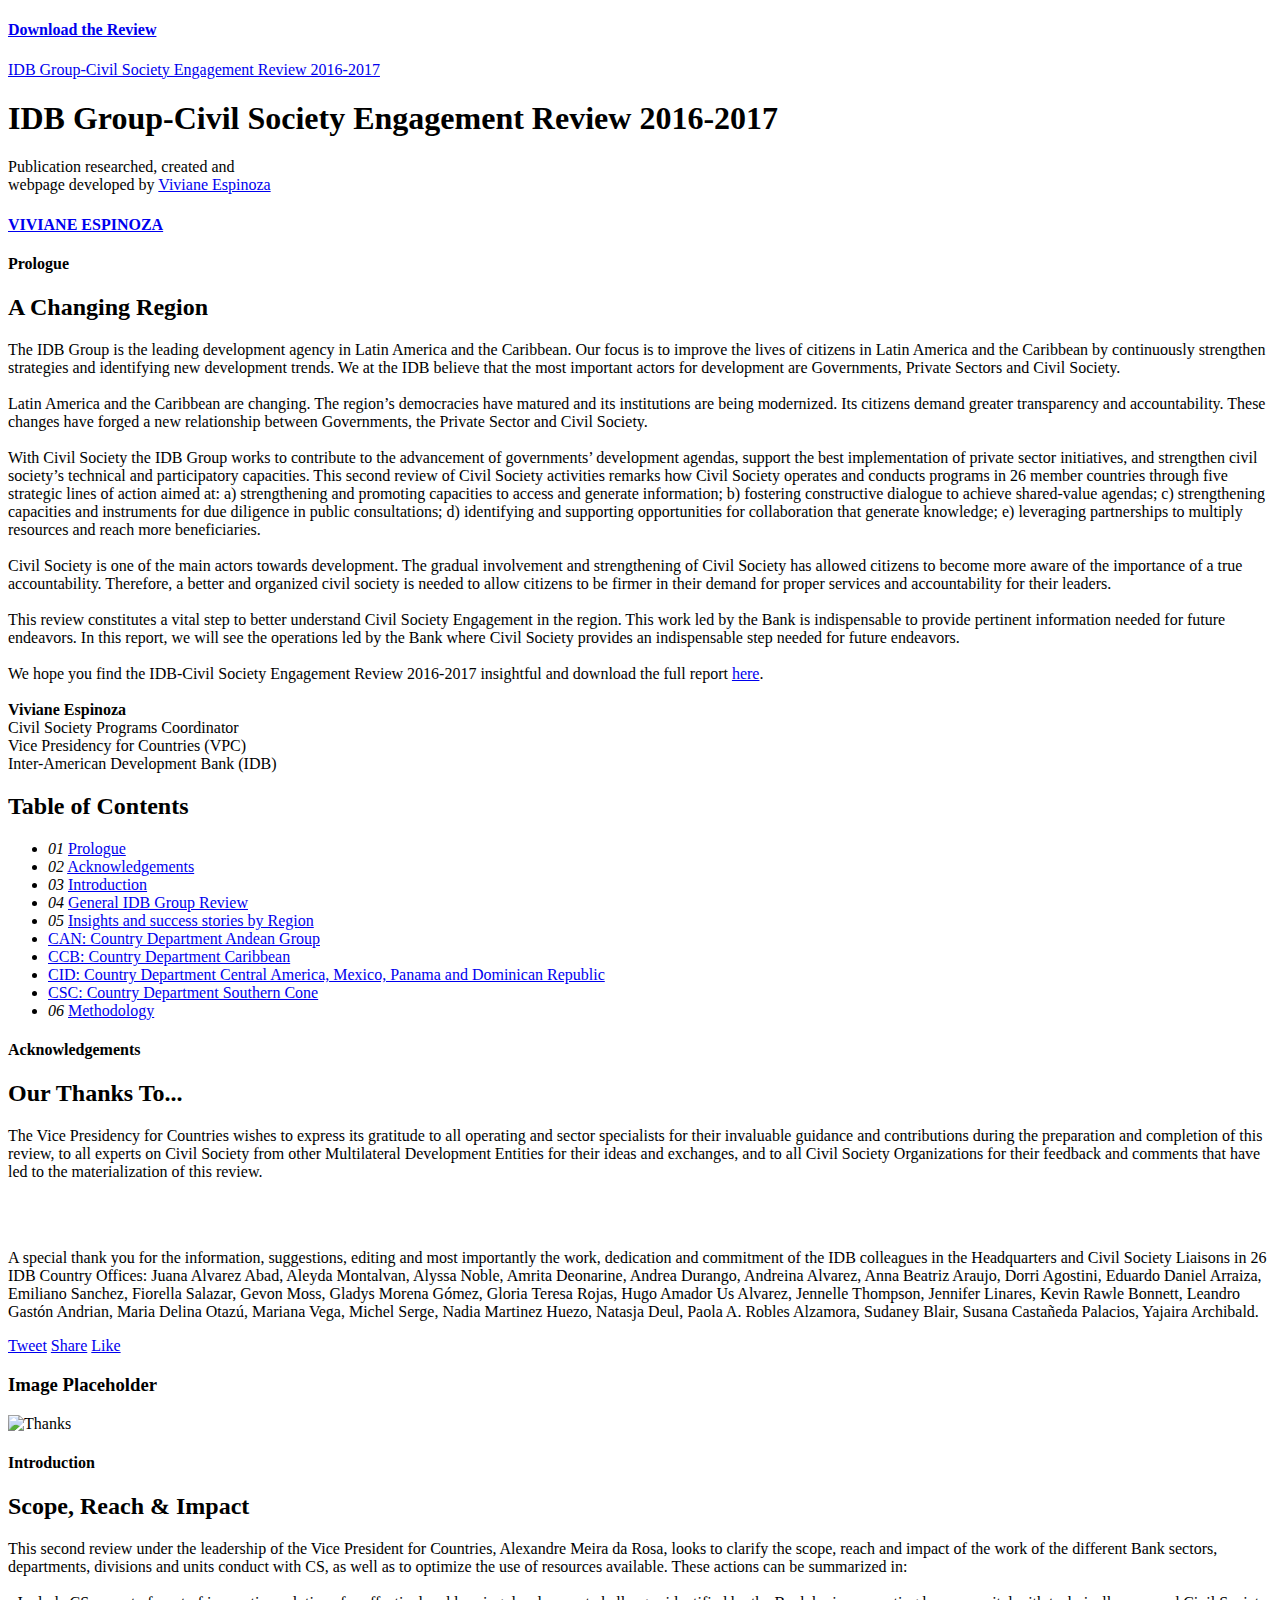
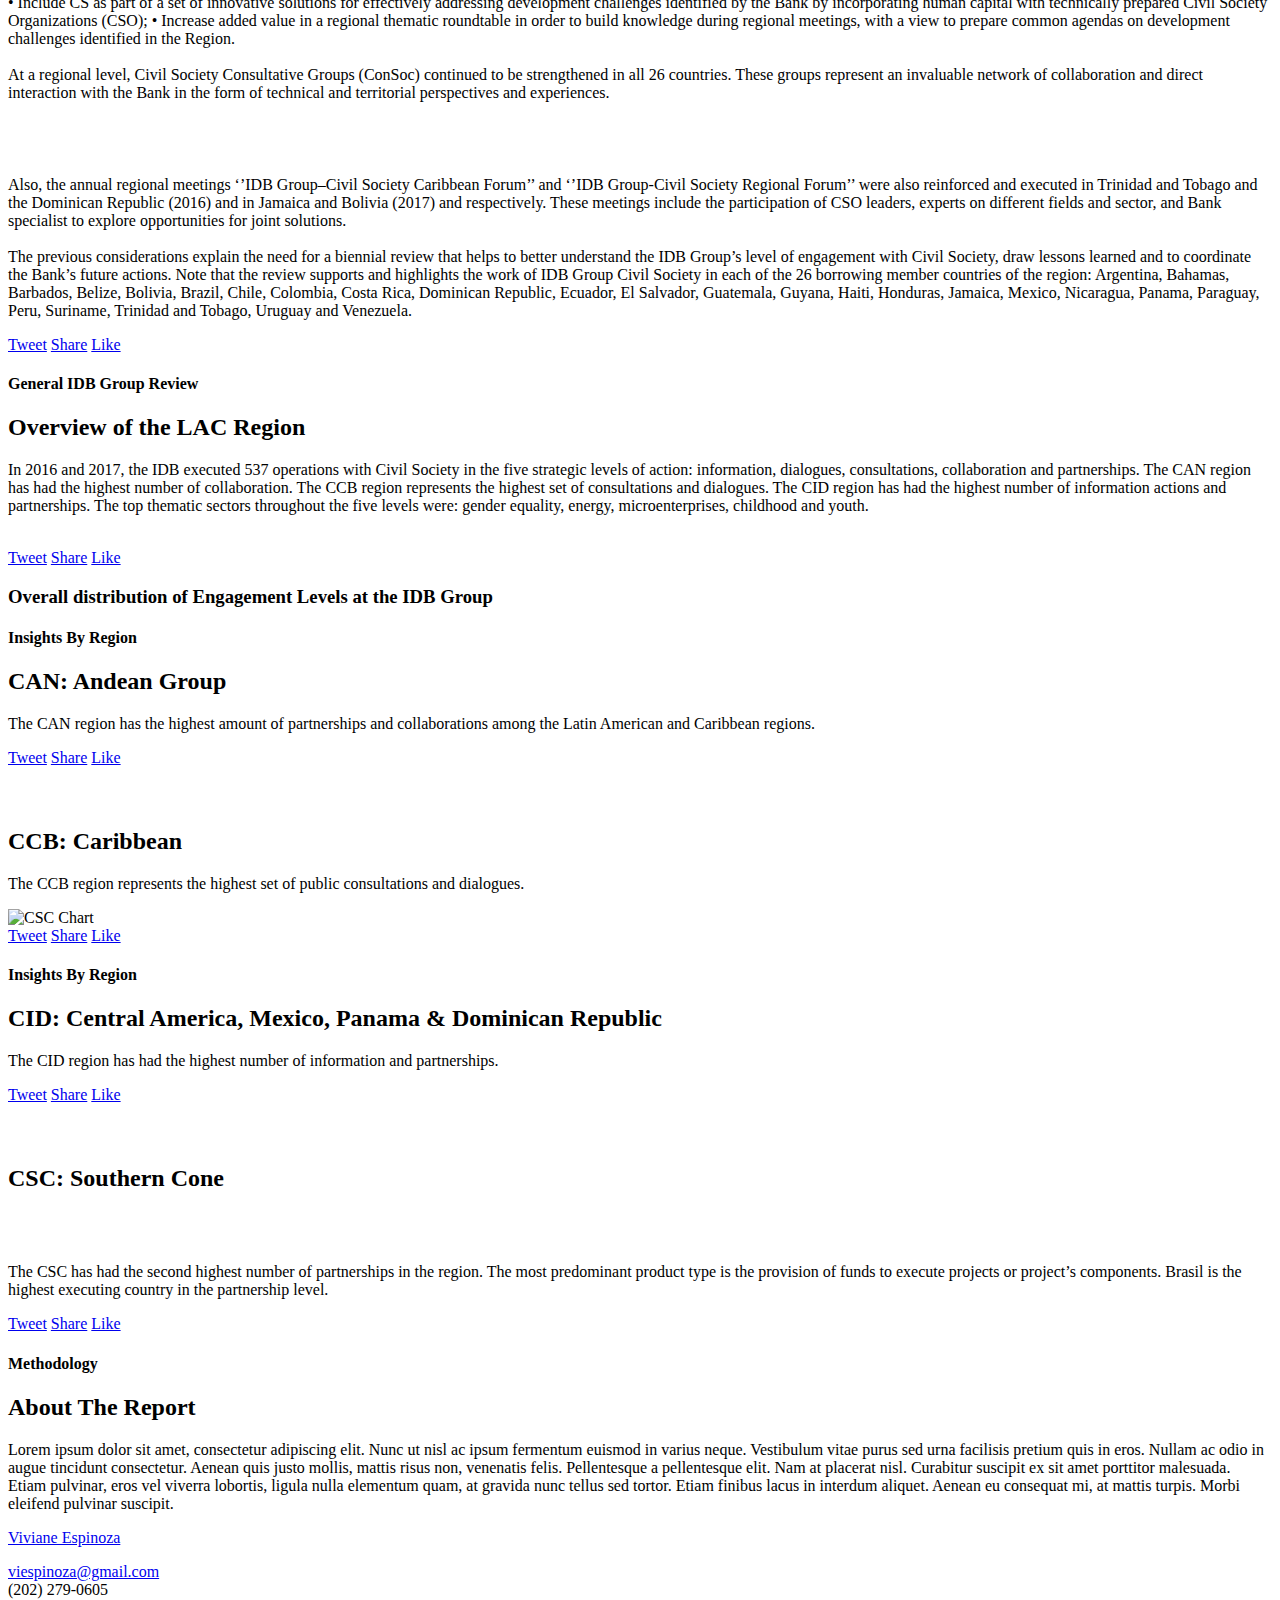
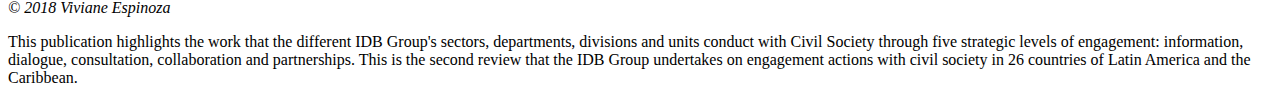
==== commit 4ac3afc7: "Add files via upload" ====
--- a/index.html
+++ b/index.html
@@ -26,13 +26,13 @@
 <body id="BodyBack">
     <div id="fxd">
         <a class="logo" href="https://publications.iadb.org/handle/11319/7496?locale-attribute=en&locale-attribute=es&" title="Download the Review 2016-2017">
-            <h4>Download the Review</h4>
-        </a>
-    </div>
-
+        <h4>Download the Review</h4>
+       </a>
+    </div>
+        
     <div class="section" id="home">
         <a class="logo" href="https://publications.iadb.org/handle/11319/7496?locale-attribute=en&" title="Visit the IDB Group-Civil Society Review 2016-2017"><span>IDB Group-Civil Society Engagement Review 2016-2017</span></a>
-        <h1><em></em>IDB Group-Civil Society Engagement Review 2016-2017</h1>
+        <h1>IDB Group-Civil Society Engagement Review 2016-2017</h1>
         <p class="credit">
              Publication researched, created and<br> webpage developed by <a href="www.linkedin.com/in/viviane-espinoza" target="_blank" title="Visit Viviane's Linkedin">Viviane Espinoza</a>
         </p>
@@ -107,7 +107,7 @@
         </div>
     </div>  
       <div class="sub section" id="insight2">    
-        <div class="half" id="insight1b">
+        <div class="half">
            <h4>Introduction</h4>
             <h2>Scope, Reach & Impact</h2>
             <p>This second review under the leadership of the Vice President for Countries, Alexandre Meira da Rosa, looks to clarify the scope, reach and impact of the work of the different Bank sectors, departments, divisions and units conduct with CS, as well as to optimize the use of resources available. These actions can be summarized in:<br><br> 
@@ -153,62 +153,57 @@
             </div>
         </div>
 </div>
-   <div class="sub section" id="insight4">
+      <div class="sub section" id="insight4">
         <div class="half">
             <h4>Insights By Region</h4>
-            <h2>CAN: Country Department Andean Group</h2>
-            <p>The CAN region has the highest amount of partnerships and collaborations among the Latin American and Caribbean regions. </p>
-            <div class="chart" id="chart2">
-            <div class="share">
-            <a class="twitter" href="https://publications.iadb.org/handle/11319/7496?locale-attribute=en&" title="Tweet about the IDB Group-Civil Society Engagement Review 2016-2017" target="_blank"><span>Tweet</span></a>
-
-            <a class="linkedin" href="https://www.linkedin.com/in/viviane-espinoza/detail/treasury/position:506989882/?entityUrn=urn%3Ali%3Afs_treasuryMedia%3A(ACoAAATG_LQBpjwG4oO-vHBwhK1-M_Q2iOtDK7I%2C51076195)" title="Share the IDB Group-Civil Society Engagement Review 2016-2017 on Linkedin" target="_blank"><span>Share</span></a>
-
-            <a class="facebook" href="https://publications.iadb.org/handle/11319/7496?locale-attribute=en&" title="Share the IDB Group-Civil Society Engagement Review 2016-2017 on Facebook" target="_blank"><span>Like</span></a>
-            </div>
-
+            <h2>CAN: Andean Group</h2>
+            <p>The CAN region has the highest amount of partnerships and collaborations among the Latin American and Caribbean regions.</p>
+            <div class="chart" id="chart2"></div>
+            <div class="share">
+            <a class="twitter" href="https://publications.iadb.org/handle/11319/7496?locale-attribute=en&" title="Tweet about the IDB Group-Civil Society Engagement Review 2016-2017" target="_blank"><span>Tweet</span></a>
+
+            <a class="linkedin" href="https://www.linkedin.com/in/viviane-espinoza/detail/treasury/position:506989882/?entityUrn=urn%3Ali%3Afs_treasuryMedia%3A(ACoAAATG_LQBpjwG4oO-vHBwhK1-M_Q2iOtDK7I%2C51076195)" title="Share the IDB Group-Civil Society Engagement Review 2016-2017 on Linkedin" target="_blank"><span>Share</span></a>
+
+            <a class="facebook" href="https://publications.iadb.org/handle/11319/7496?locale-attribute=en&" title="Share the IDB Group-Civil Society Engagement Review 2016-2017 on Facebook" target="_blank"><span>Like</span></a>
+            </div>
         </div>
         <div class="half second">
             <h4>&nbsp;</h4>
-            <h2>CCB: Country Department Caribbean</h2>
-            <br><br><p>The CCB region represents the highest set of public consultations and dialogues.</p>
-            <div class="chart" id="chart3"></div>
-            <div class="share">
-            <a class="twitter" href="https://publications.iadb.org/handle/11319/7496?locale-attribute=en&" title="Tweet about the IDB Group-Civil Society Engagement Review 2016-2017" target="_blank"><span>Tweet</span></a>
-
-            <a class="linkedin" href="https://www.linkedin.com/in/viviane-espinoza/detail/treasury/position:506989882/?entityUrn=urn%3Ali%3Afs_treasuryMedia%3A(ACoAAATG_LQBpjwG4oO-vHBwhK1-M_Q2iOtDK7I%2C51076195)" title="Share the IDB Group-Civil Society Engagement Review 2016-2017 on Linkedin" target="_blank"><span>Share</span></a>
-
-            <a class="facebook" href="https://publications.iadb.org/handle/11319/7496?locale-attribute=en&" title="Share the IDB Group-Civil Society Engagement Review 2016-2017 on Facebook" target="_blank"><span>Like</span></a>
-            </div>
-
-
-        </div>
-    </div>
+            <h2>CCB: Caribbean</h2>
+            <p>The CCB region represents the highest set of public consultations and dialogues.</p>
+            <div class="ThanksImage">
+            <img src="images/Bahamas_Reef.png" alt="CSC Chart" height="300" width="350">  
+            </div>
+              <div class="share">
+            <a class="twitter" href="https://publications.iadb.org/handle/11319/7496?locale-attribute=en&" title="Tweet about the IDB Group-Civil Society Engagement Review 2016-2017" target="_blank"><span>Tweet</span></a>
+
+            <a class="linkedin" href="https://www.linkedin.com/in/viviane-espinoza/detail/treasury/position:506989882/?entityUrn=urn%3Ali%3Afs_treasuryMedia%3A(ACoAAATG_LQBpjwG4oO-vHBwhK1-M_Q2iOtDK7I%2C51076195)" title="Share the IDB Group-Civil Society Engagement Review 2016-2017 on Linkedin" target="_blank"><span>Share</span></a>
+
+            <a class="facebook" href="https://publications.iadb.org/handle/11319/7496?locale-attribute=en&" title="Share the IDB Group-Civil Society Engagement Review 2016-2017 on Facebook" target="_blank"><span>Like</span></a>
+            </div>
+        </div>
+    </div>
+</div>
 </div>
    <div class="sub section" id="insight5">
         <div class="half">
             <h4>Insights By Region</h4>
-            <h2>CID: Country Department Central America, Mexico, Panama and Dominican Republic</h2>
+            <h2>CID: Central America, Mexico, Panama & Dominican Republic</h2>
             <p>The CID region has had the highest number of information and partnerships.</p>
-            <div class="ThanksImage">
-            <img src="http://via.placeholder.com/350x300" alt="CID Chart" height="300" width="350">  
-            </div>
-            <div class="share">
-            <a class="twitter" href="https://publications.iadb.org/handle/11319/7496?locale-attribute=en&" title="Tweet about the IDB Group-Civil Society Engagement Review 2016-2017" target="_blank"><span>Tweet</span></a>
-
-            <a class="linkedin" href="https://www.linkedin.com/in/viviane-espinoza/detail/treasury/position:506989882/?entityUrn=urn%3Ali%3Afs_treasuryMedia%3A(ACoAAATG_LQBpjwG4oO-vHBwhK1-M_Q2iOtDK7I%2C51076195)" title="Share the IDB Group-Civil Society Engagement Review 2016-2017 on Linkedin" target="_blank"><span>Share</span></a>
-
-            <a class="facebook" href="https://publications.iadb.org/handle/11319/7496?locale-attribute=en&" title="Share the IDB Group-Civil Society Engagement Review 2016-2017 on Facebook" target="_blank"><span>Like</span></a>
-            </div>
-
+            <div class="chart" id="chart4"></div>
+            <div class="share">
+            <a class="twitter" href="https://publications.iadb.org/handle/11319/7496?locale-attribute=en&" title="Tweet about the IDB Group-Civil Society Engagement Review 2016-2017" target="_blank"><span>Tweet</span></a>
+
+            <a class="linkedin" href="https://www.linkedin.com/in/viviane-espinoza/detail/treasury/position:506989882/?entityUrn=urn%3Ali%3Afs_treasuryMedia%3A(ACoAAATG_LQBpjwG4oO-vHBwhK1-M_Q2iOtDK7I%2C51076195)" title="Share the IDB Group-Civil Society Engagement Review 2016-2017 on Linkedin" target="_blank"><span>Share</span></a>
+
+            <a class="facebook" href="https://publications.iadb.org/handle/11319/7496?locale-attribute=en&" title="Share the IDB Group-Civil Society Engagement Review 2016-2017 on Facebook" target="_blank"><span>Like</span></a>
+            </div>
         </div>
         <div class="half second">
             <h4>&nbsp;</h4>
-            <h2>CSC: Country Department Southern Cone</h2>
+            <h2>CSC: Southern Cone</h2>
             <br><br><p>The CSC has had the second highest number of partnerships in the region. The most predominant product type is the provision of funds to execute projects or  project’s components. Brasil is the highest executing country in the partnership level.</p>
-            <div class="ThanksImage">
-            <img src="http://via.placeholder.com/350x300" alt="CSC Chart" height="300" width="350">  
-            </div>
+            <div class="chart" id="chart5"></div>
               <div class="share">
             <a class="twitter" href="https://publications.iadb.org/handle/11319/7496?locale-attribute=en&" title="Tweet about the IDB Group-Civil Society Engagement Review 2016-2017" target="_blank"><span>Tweet</span></a>
 
@@ -216,8 +211,6 @@
 
             <a class="facebook" href="https://publications.iadb.org/handle/11319/7496?locale-attribute=en&" title="Share the IDB Group-Civil Society Engagement Review 2016-2017 on Facebook" target="_blank"><span>Like</span></a>
             </div>
-
-
         </div>
     </div>
 </div>
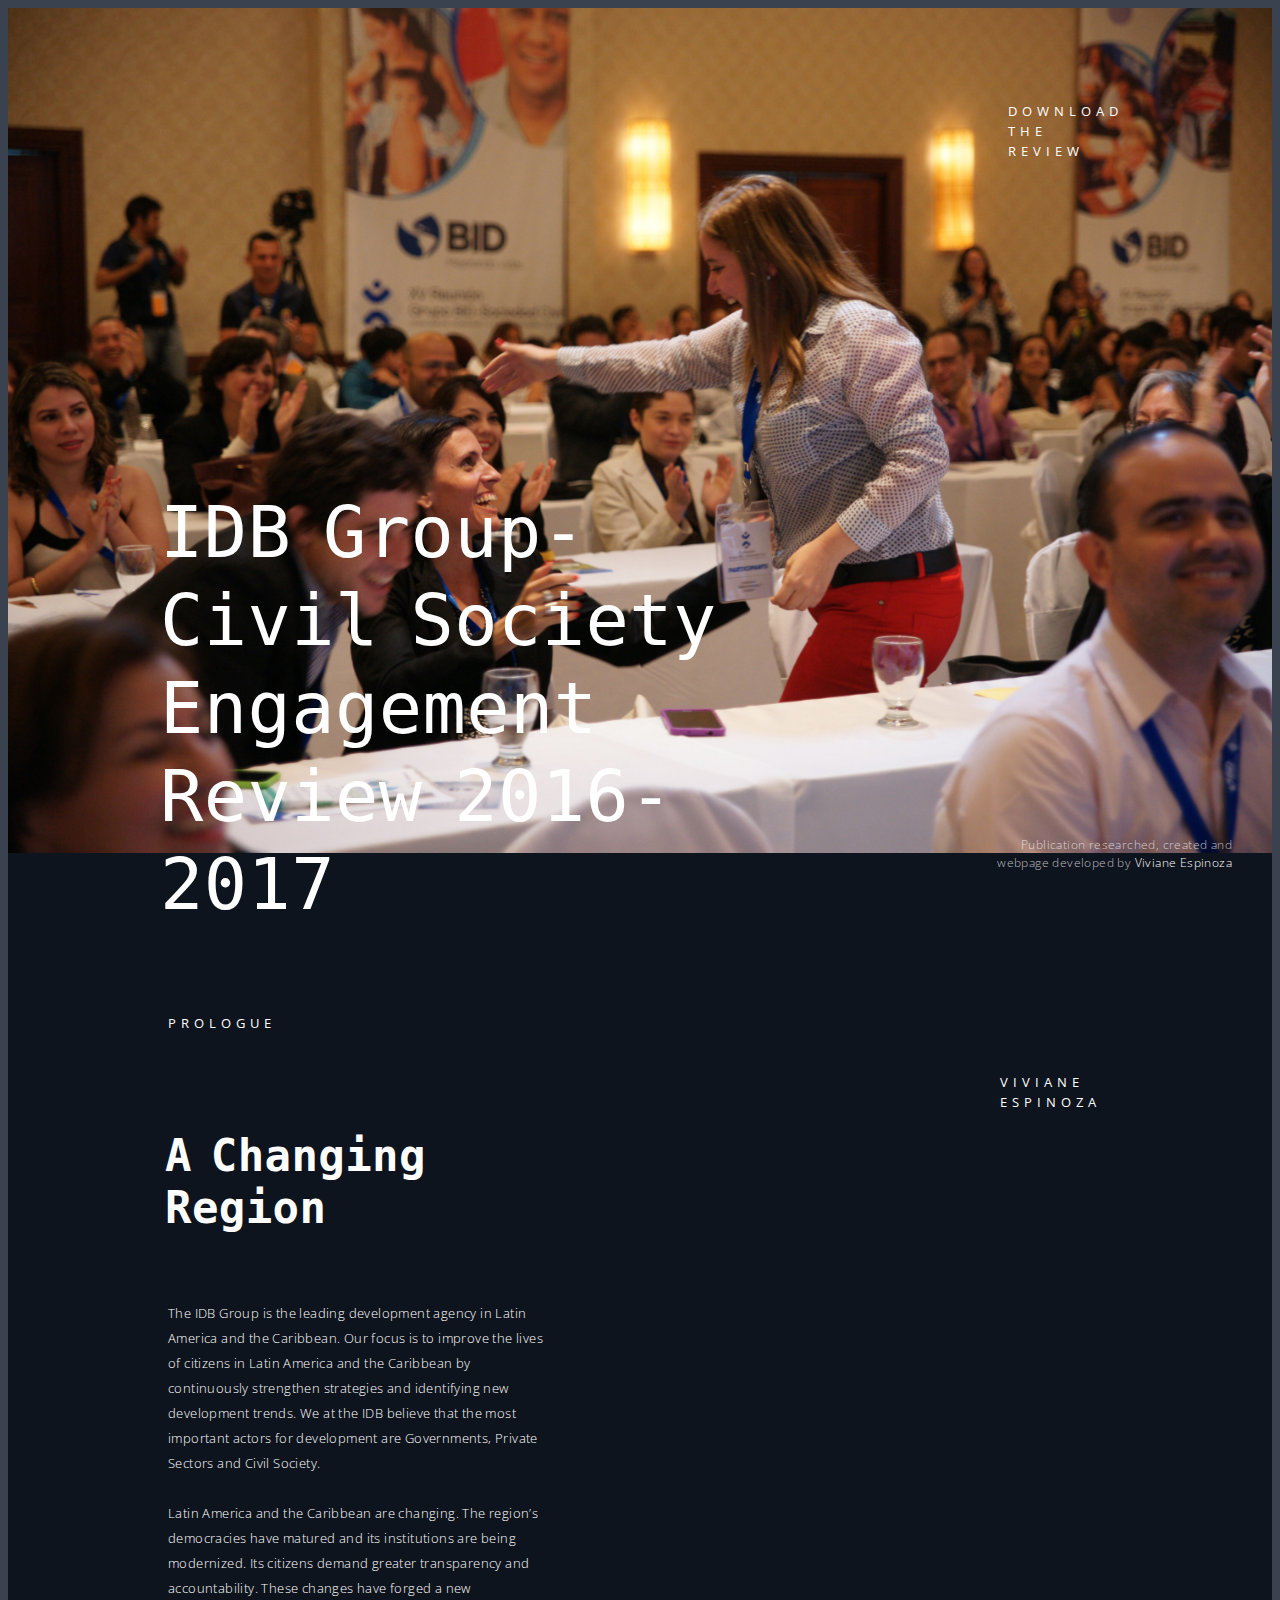
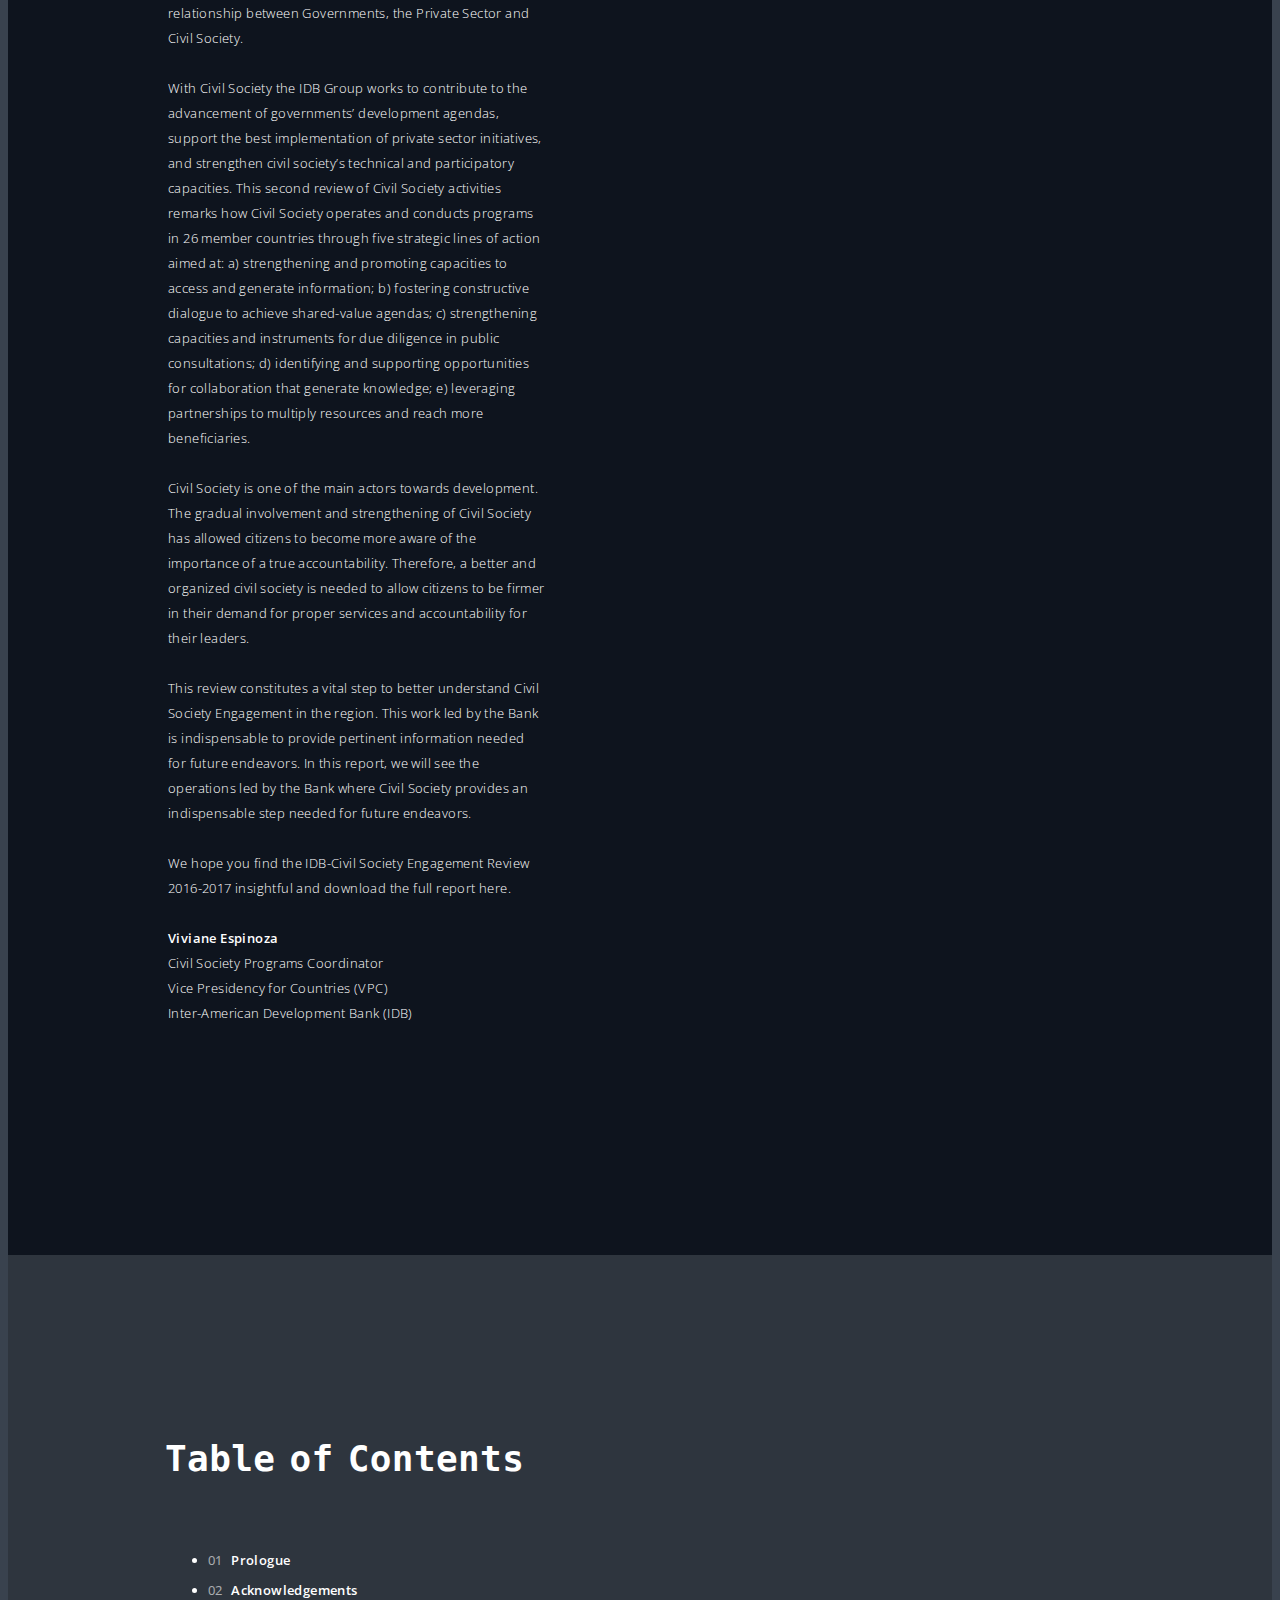
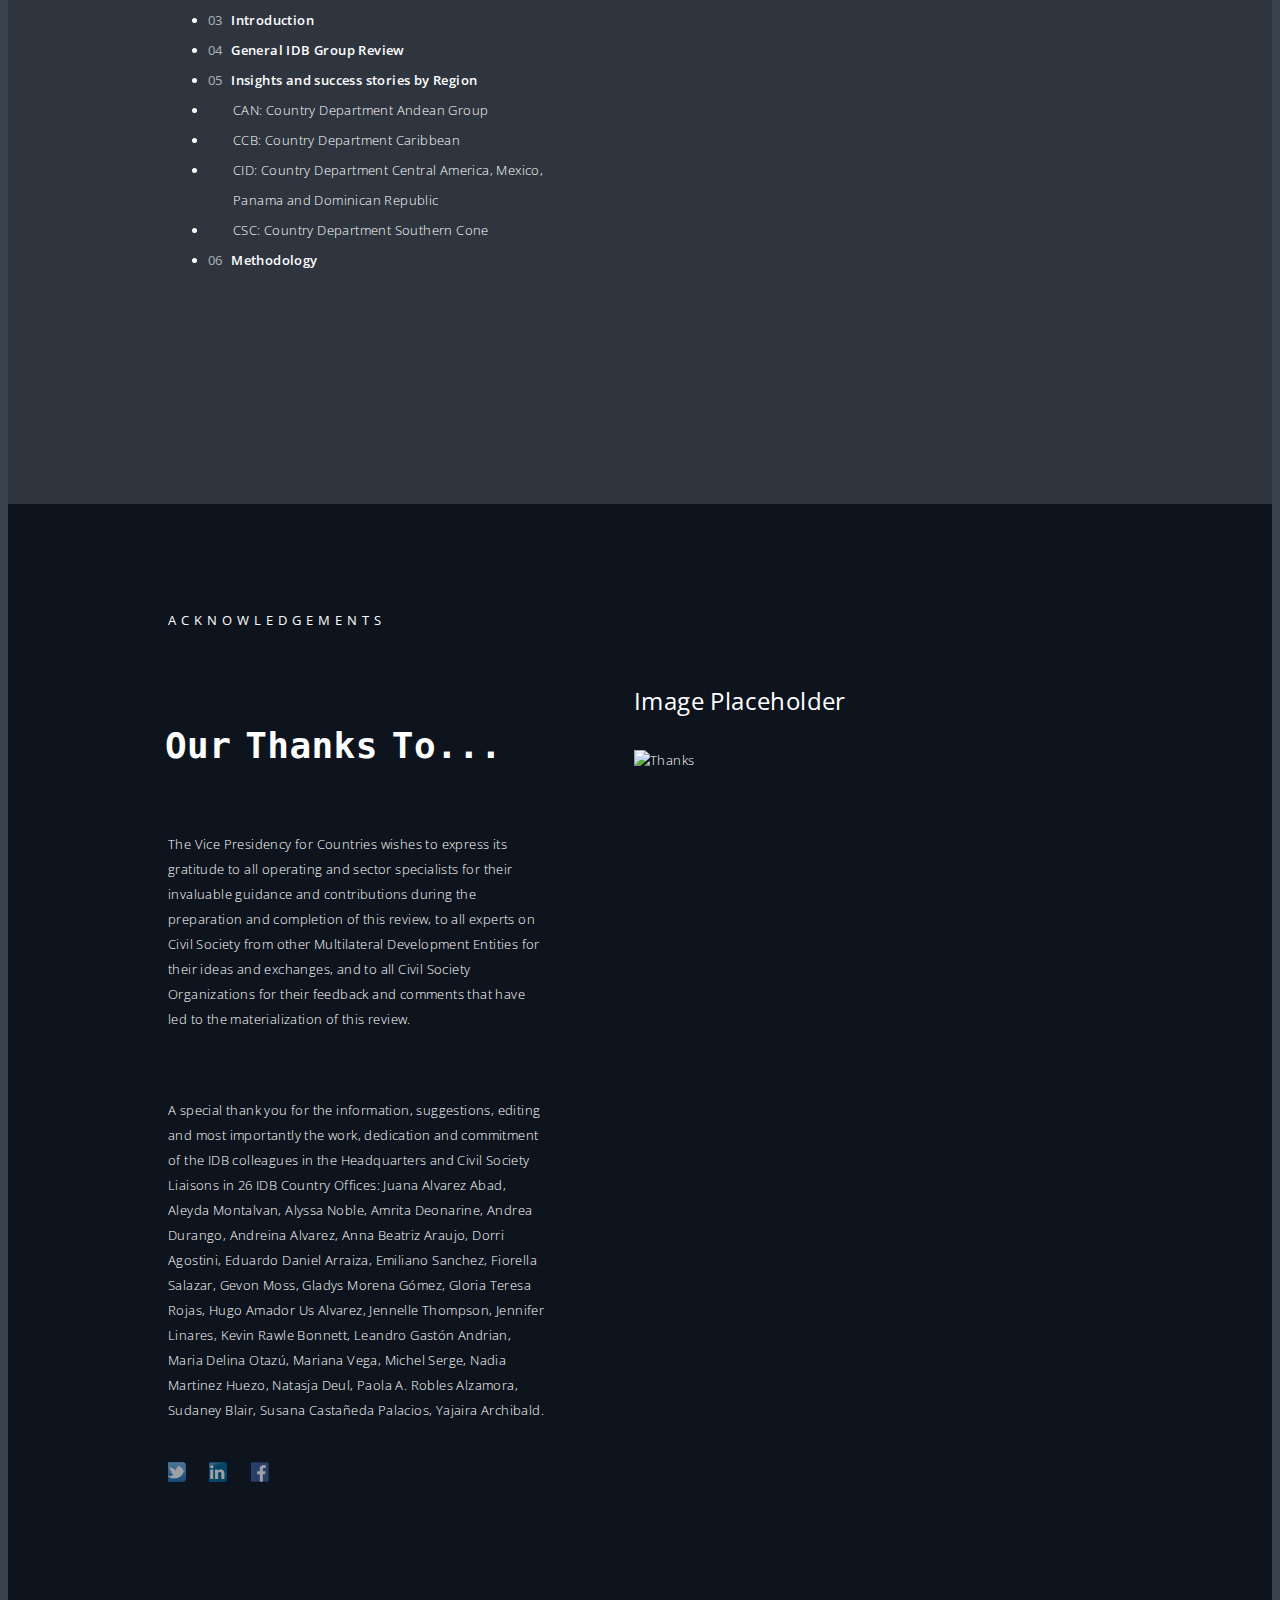
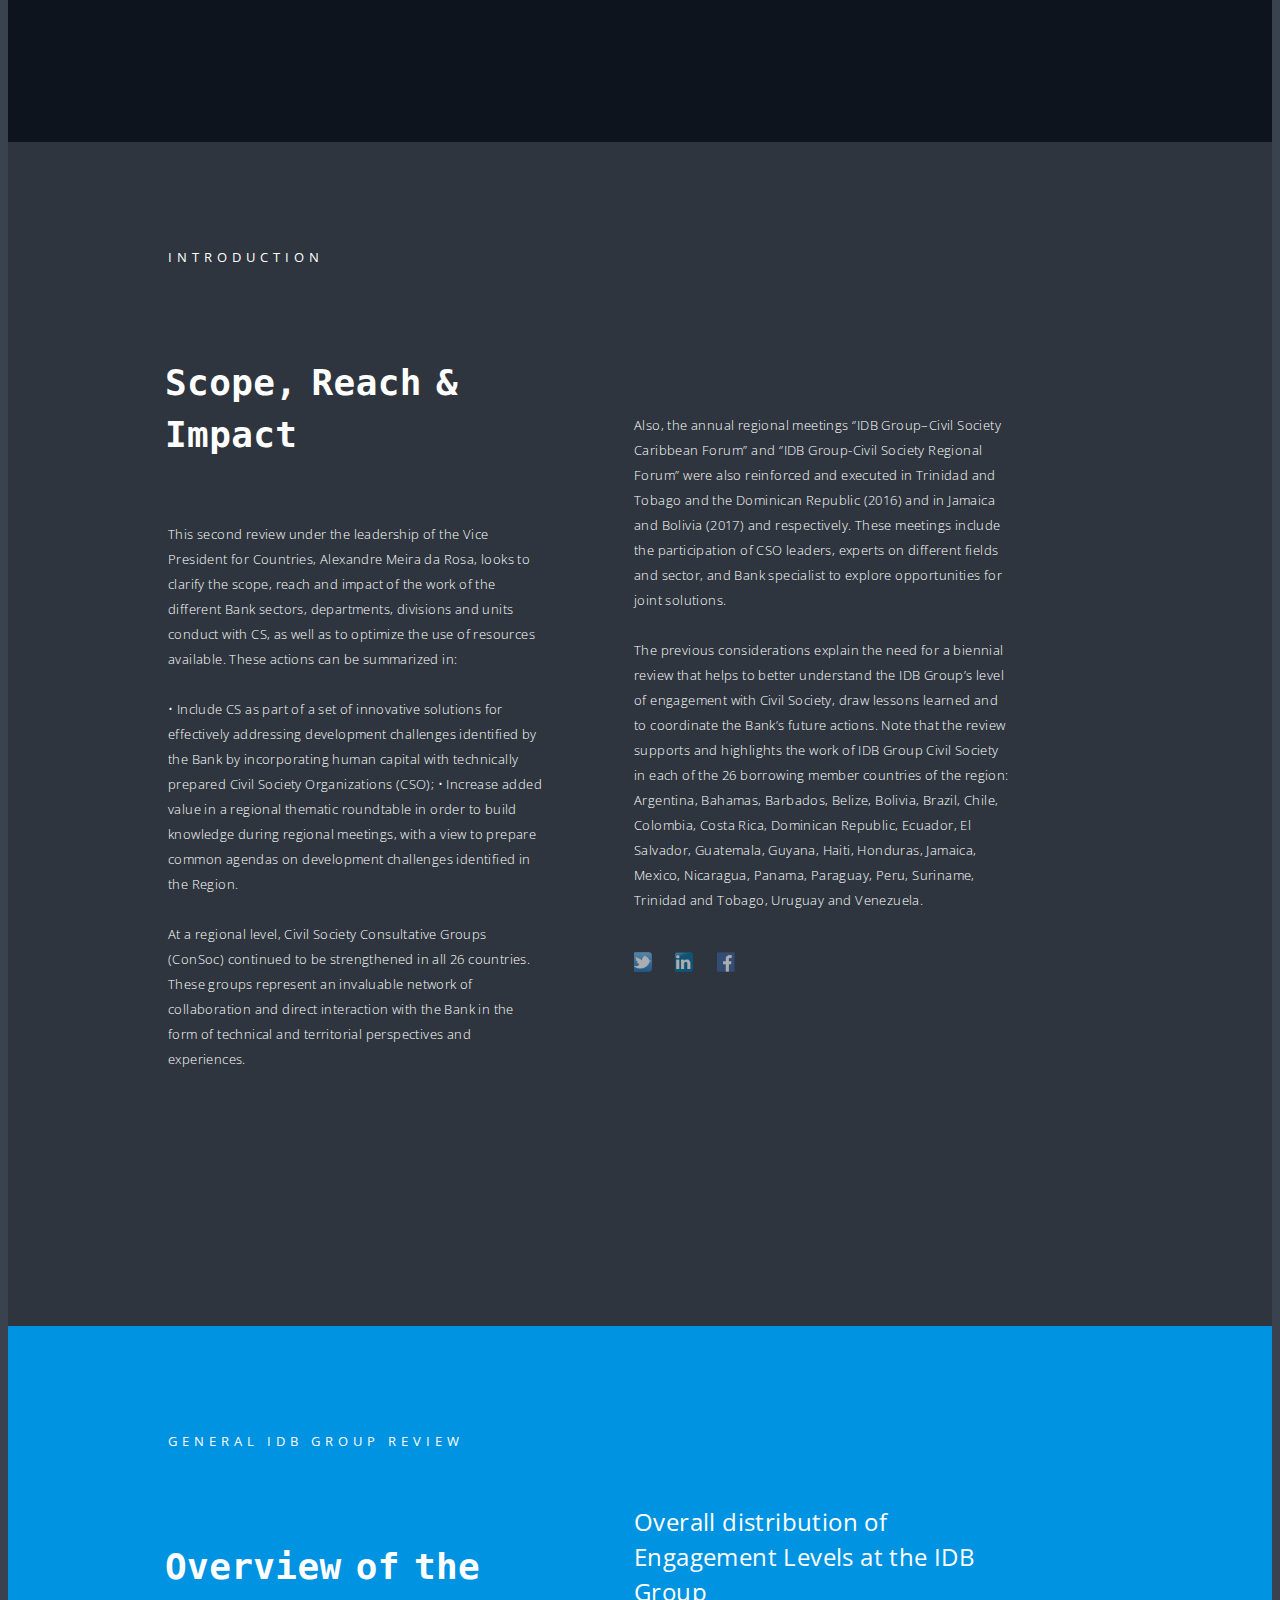
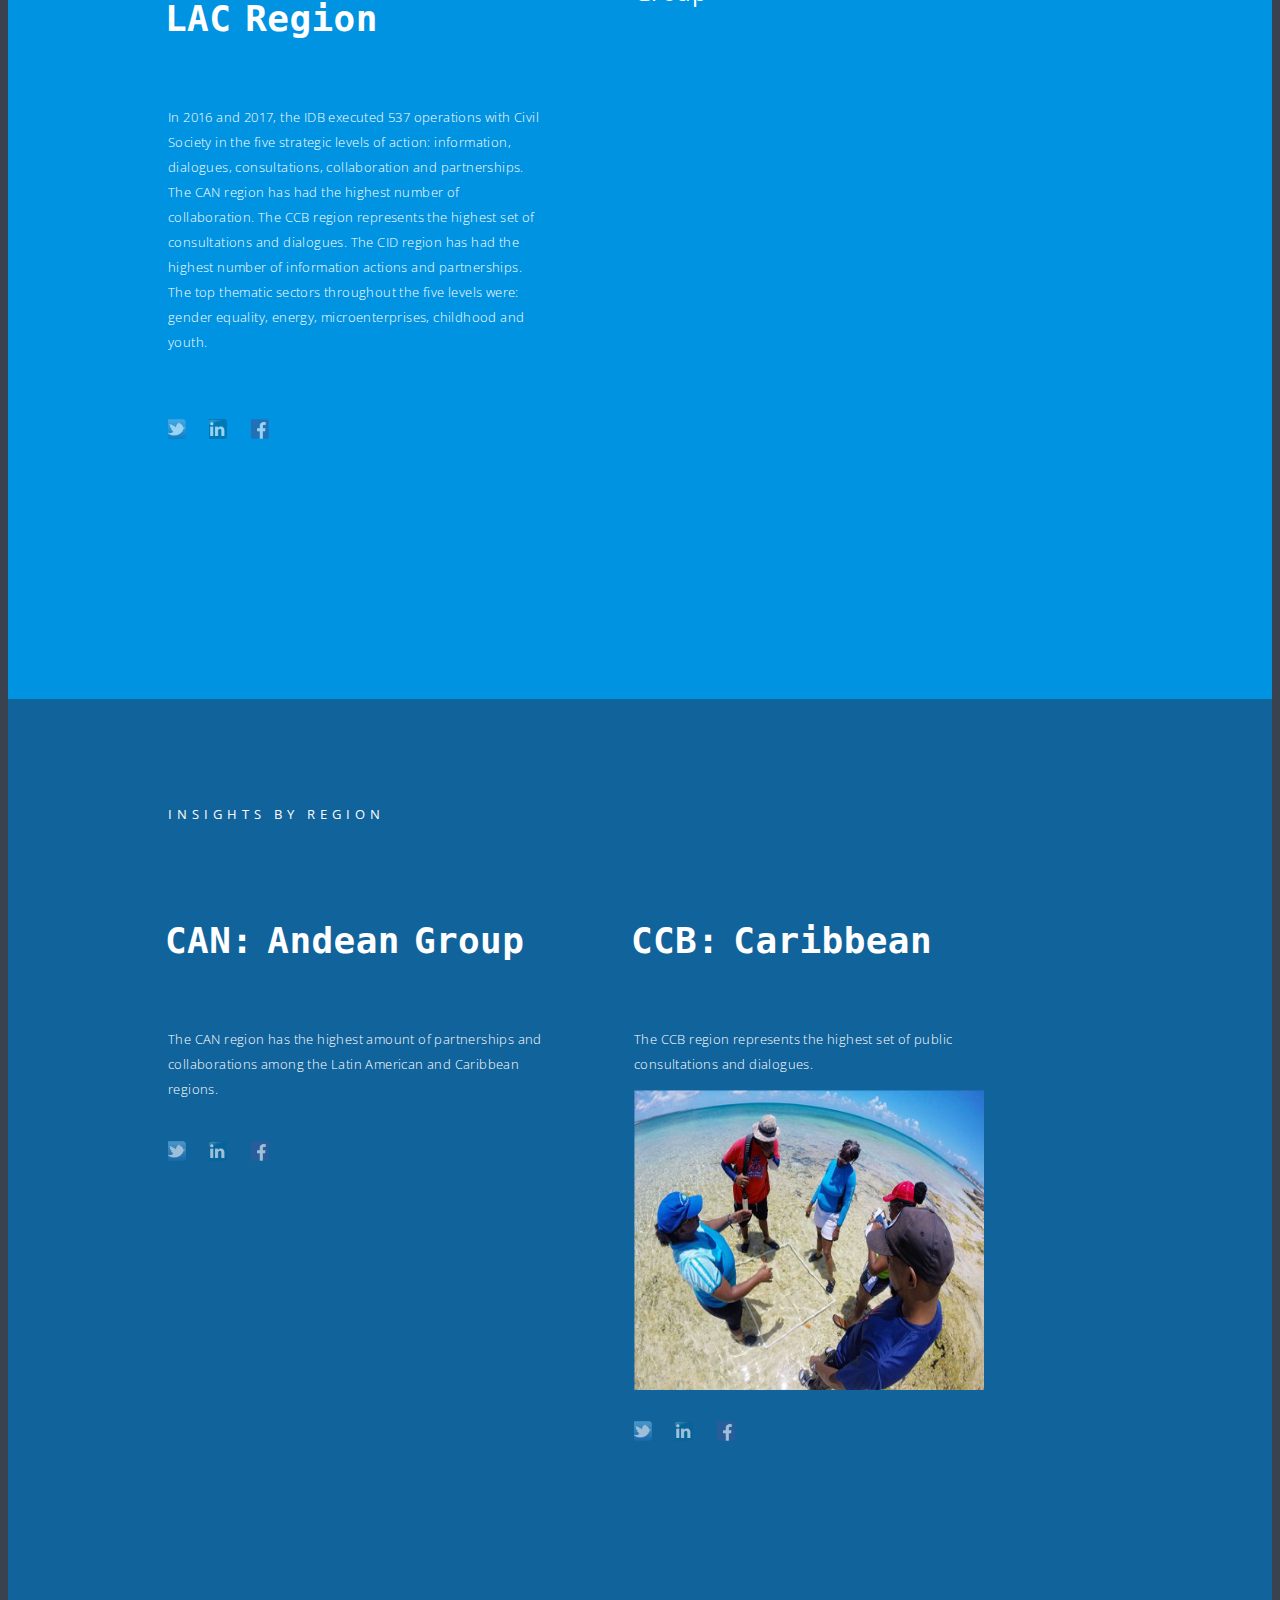
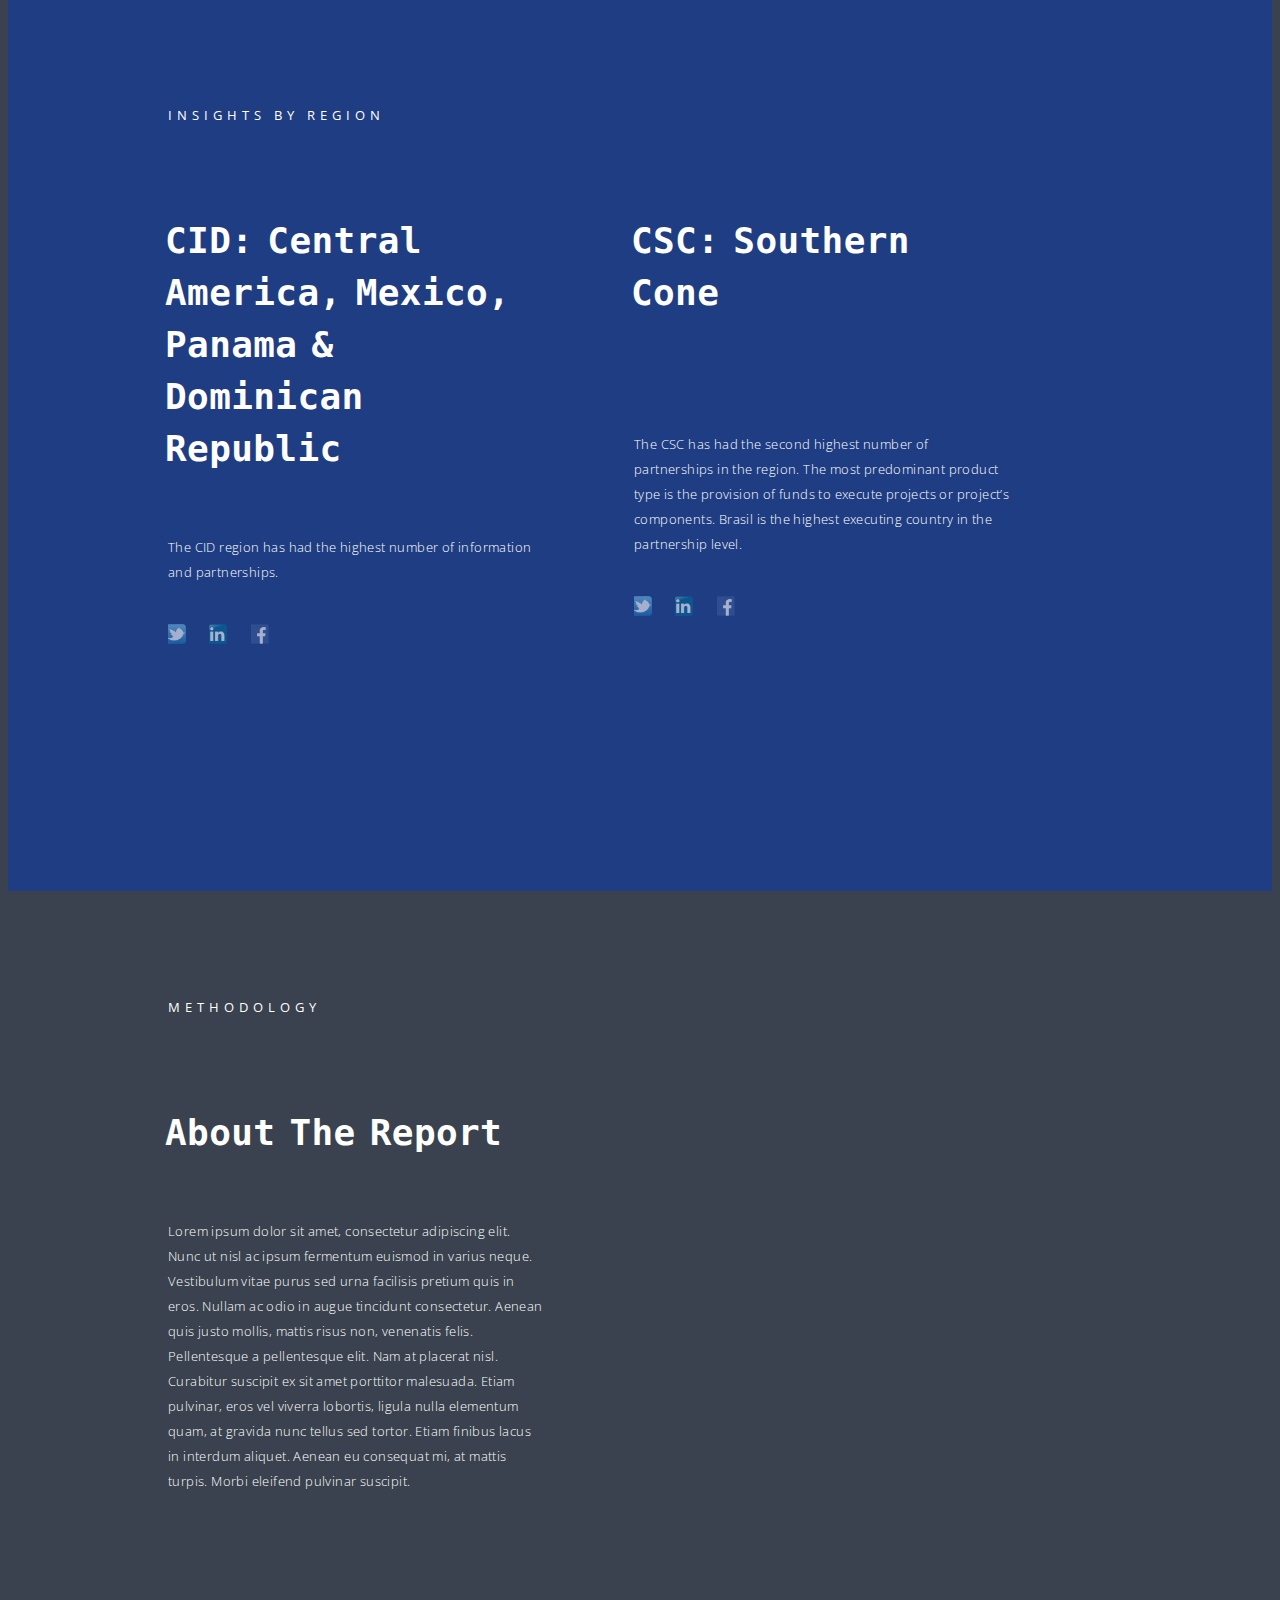
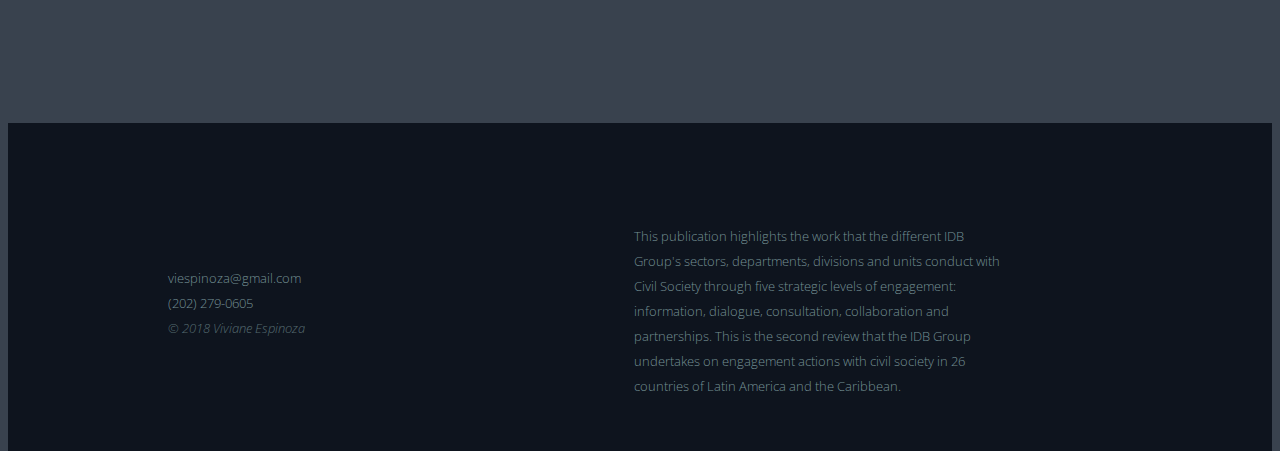
==== commit a9de6728: "changed http to https" ====
--- a/index.html
+++ b/index.html
@@ -102,7 +102,7 @@
         <div class="half second">
             <h3>Image Placeholder</h3>
             <div class="ThanksImage">
-            <img src="http://via.placeholder.com/450x400" alt="Thanks" height="400" width="450">  
+            <img src="https://via.placeholder.com/450x400" alt="Thanks" height="400" width="450">  
             </div>
         </div>
     </div>  
--- a/style.css
+++ b/style.css
@@ -0,0 +1,121 @@
+/* Global styles */
+html, body { background:#39424e; height:100%; font:13px 'Open Sans', Arial, sans-serif; line-height:20px; color:#fff; font-weight:300; letter-spacing:0.4px; }
+span { display: none; }
+a, a:active { text-decoration:none; color: #fff; }
+a:hover { text-decoration:underline; }
+.clear { clear: both; }
+
+/* Basic styles */
+h1, h2 { font-family: "Source Code Pro", Monaco, "monospace";  }
+h1 { font-size: 72px; font-weight: 300; word-spacing:-12px; line-height:88px; margin-left: -8px; }
+h2 { font-size: 36px; font-weight: 600; word-spacing: -8px; line-height:52px; margin-left: -3px; }
+h3 { font-size: 24px; font-weight: normal; line-height: 35px; margin-left: -1px;  color:#fff; padding-bottom: 20px; }
+h4 { font-size: 13px; font-weight: normal; text-transform: uppercase; line-height: 20px; letter-spacing: 5px; }
+p { font-size: 13px; line-height:25px;   }
+strong { font-weight:600; }
+em { opacity:0.7; }
+ 
+
+
+/* LAYOUT */
+.section { position: relative}
+.sub.section { background-color:#0e141e; padding:0 160px 128px 160px; }
+.half { width:40%; display:inline-block; padding:88px 9% 88px 0; z-index:2; vertical-align: top; position: relative; }
+.half.second {padding:88px 9% 0 0;}
+.half p { max-width:520px; }
+.half h2 { padding:16% 0 8% 0; }
+.half h3 { padding:16% 0 0 0; margin:30px 0 32px 0;  }
+.chart {max-width: 280px};
+
+/* Fixed layer on top of everything */
+#fxd { width:100%; height:100%; position:fixed; left: 0; top: 0; z-index: 1; }
+
+#fxd .logo, #prologue .logo { 
+  position:absolute; display:block; width:79px; height:79px; top:6%; left:100%; margin-left:-140px; background-size:57px 57px; }
+.logo h4, #prologue .logo h4 { position:relative; left:-132px; top:30px; }
+a.logo:hover { opacity:0.9; text-decoration:none;  }
+
+/* Share controls */
+.share a { display:inline-block; height:72px; background:url(images/share_twitter.png) no-repeat -2px 26px; background-size:20px 20px; padding-left: 22px; padding-right: 16px; opacity:0.6; line-height: 72px; }
+.share a:hover { opacity:1; }
+.share a.linkedin { background-image:url(images/share_linkedin.png); }
+.share a.facebook { background-image:url(images/share_facebook.png); }
+
+
+
+/* SECTIONS */
+/* Home */
+#home { height: 100%; }
+#home h1 { position:absolute; left:160px; top:48%; width: 560px; color:#fff; z-index: 2; }
+#home ul { position:absolute; left:160px; top:80%; width: 560px; z-index: 2;  }
+#home ul li { display:block; float:left; color:#738f93; padding:0 30px 0 0; }
+#home ul li:nth-child(2) { padding-left:30px; border-left: 1px solid rgba(57,66,78,0.50); }
+#home ul li strong { display:block; color:#fff; }
+#home a.logo { display:block; width:190px; height:42px; position:absolute; left:160px; top:10%;
+  background-size:100%; z-index:2; }
+
+p.credit { width:240px; font-size:12px; color:rgba(255,255,255,0.7); z-index: 2; position:absolute; left:100%; top:100%; line-height:18px; 
+  margin:-72px 0 0 -280px; text-align: right; }
+p.credit:hover { color:rgba(255,255,255,0.9); }
+p.credit a { color: #fff; }
+
+
+/* Prologue */
+#prologue { background:#2e353e) no-repeat right center; background-size:contain; }
+#prologue .logo { z-index:2; }
+#prologue h2 { font-size:44px; }
+
+
+/* Table of contents */
+#contents ul li { line-height:30px; font-weight:600;  }
+#contents ul li.sub { font-weight:300; padding-left: 25px;  }
+#contents ul li em { opacity:0.6; padding-right:5px; font-style: normal; font-weight: normal; }
+
+
+/* Footer */
+#footer { height:200px; min-height:200px;  background-color:#0e141e; letter-spacing:0;  }
+#footer a.logo { display:block; width:190px; height:42px; background-size:100%; }
+#footer p, #footer div.half:nth-child(1) a { color:#738f93; }
+
+/* backgrounds */
+#BodyBack { background:#0e141e url(images/Cover_Review.jpg) fixed no-repeat top right; background-size: 100%; }
+#contents { background:#2e353e fixed no-repeat top; background-size:contain; }
+#insight2 { background-color:#2e353e; }
+#insight3 { background-color:#0093e2; }
+#insight4 { background-color:#11639c; }
+#insight5 { background-color:#1f3d83; }
+#insight6 { background-color:#39424e; }
+
+
+/* Breakpoints */
+
+@media only screen and (max-width: 1000px) { 
+  #home h1, #home ul,#home a.logo { left:100px; }
+  .sub.section { padding:0 100px 72px 100px; }
+  .half, .full { width:auto; padding:10% 8% 0 0; }
+  .half.second { width:auto; padding:0 8% 0 0; display: block; }
+  .half p { max-width:auto; }
+}
+
+@media only screen and (max-width: 765px) { 
+  .sub.section { background-color:#39424e; padding:0 40px; }
+  .credit { display:none; }
+  .pagination { display:none; }
+  
+  #home h1 { position:relative; left:0; padding: 0 80px 0 44px; top:44%; width:auto; font-weight:600; font-size:30px; word-spacing:-6px; line-height:40px; letter-spacing:-1px;  margin-left:-5px; }
+  h3 { font-size:20px; }
+  #home ul { position:absolute; left:40px; top:78%; width:auto; }
+  #home ul li { float:none; padding:10px 0; border:0; }
+  #home a.logo { left:40px; top:8%; }
+  #home ul li:first-child { padding-left:0; border:none; }
+  #home h1 em { width:1px; }
+  
+  .half { width: auto; padding:18% 8% 0 0; }
+  .sub.section { padding:0 40px 64px 40px; }
+  .half p { max-width:auto; }
+  .half h2, .full h2, #prologue h2 { padding:16% 0 8% 0; font-size:24px; word-spacing:-7px; line-height:36px; margin-left: -3px; letter-spacing:0;  }
+  .half h3 { padding:16% 0 0 0; margin:-24px 0 32px 0;  }
+ 
+  #prologue .logo, #fxd .logo { width:40px; height:40px; top:4%; left:100%; margin-left:-60px; background-size:100%;  }  
+  #footer .second p { padding:32px 0 64px 0;  }  
+}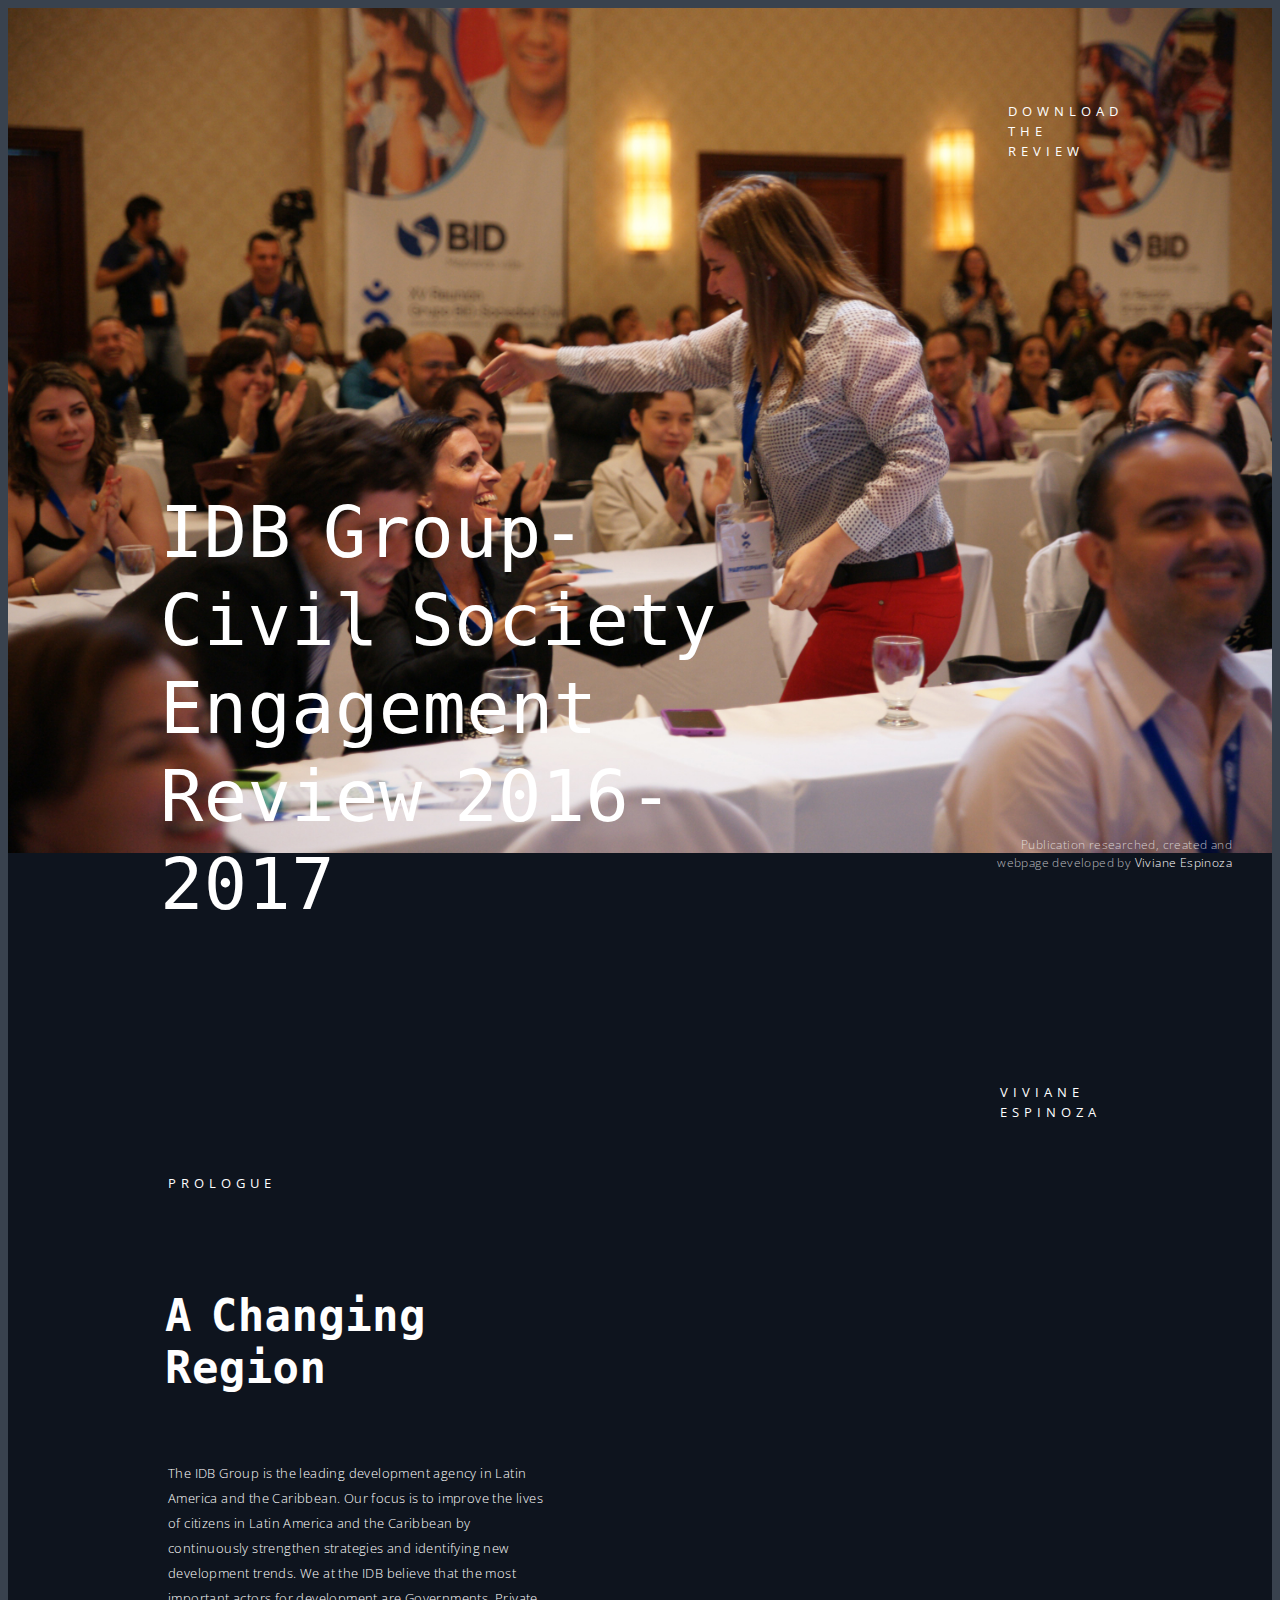
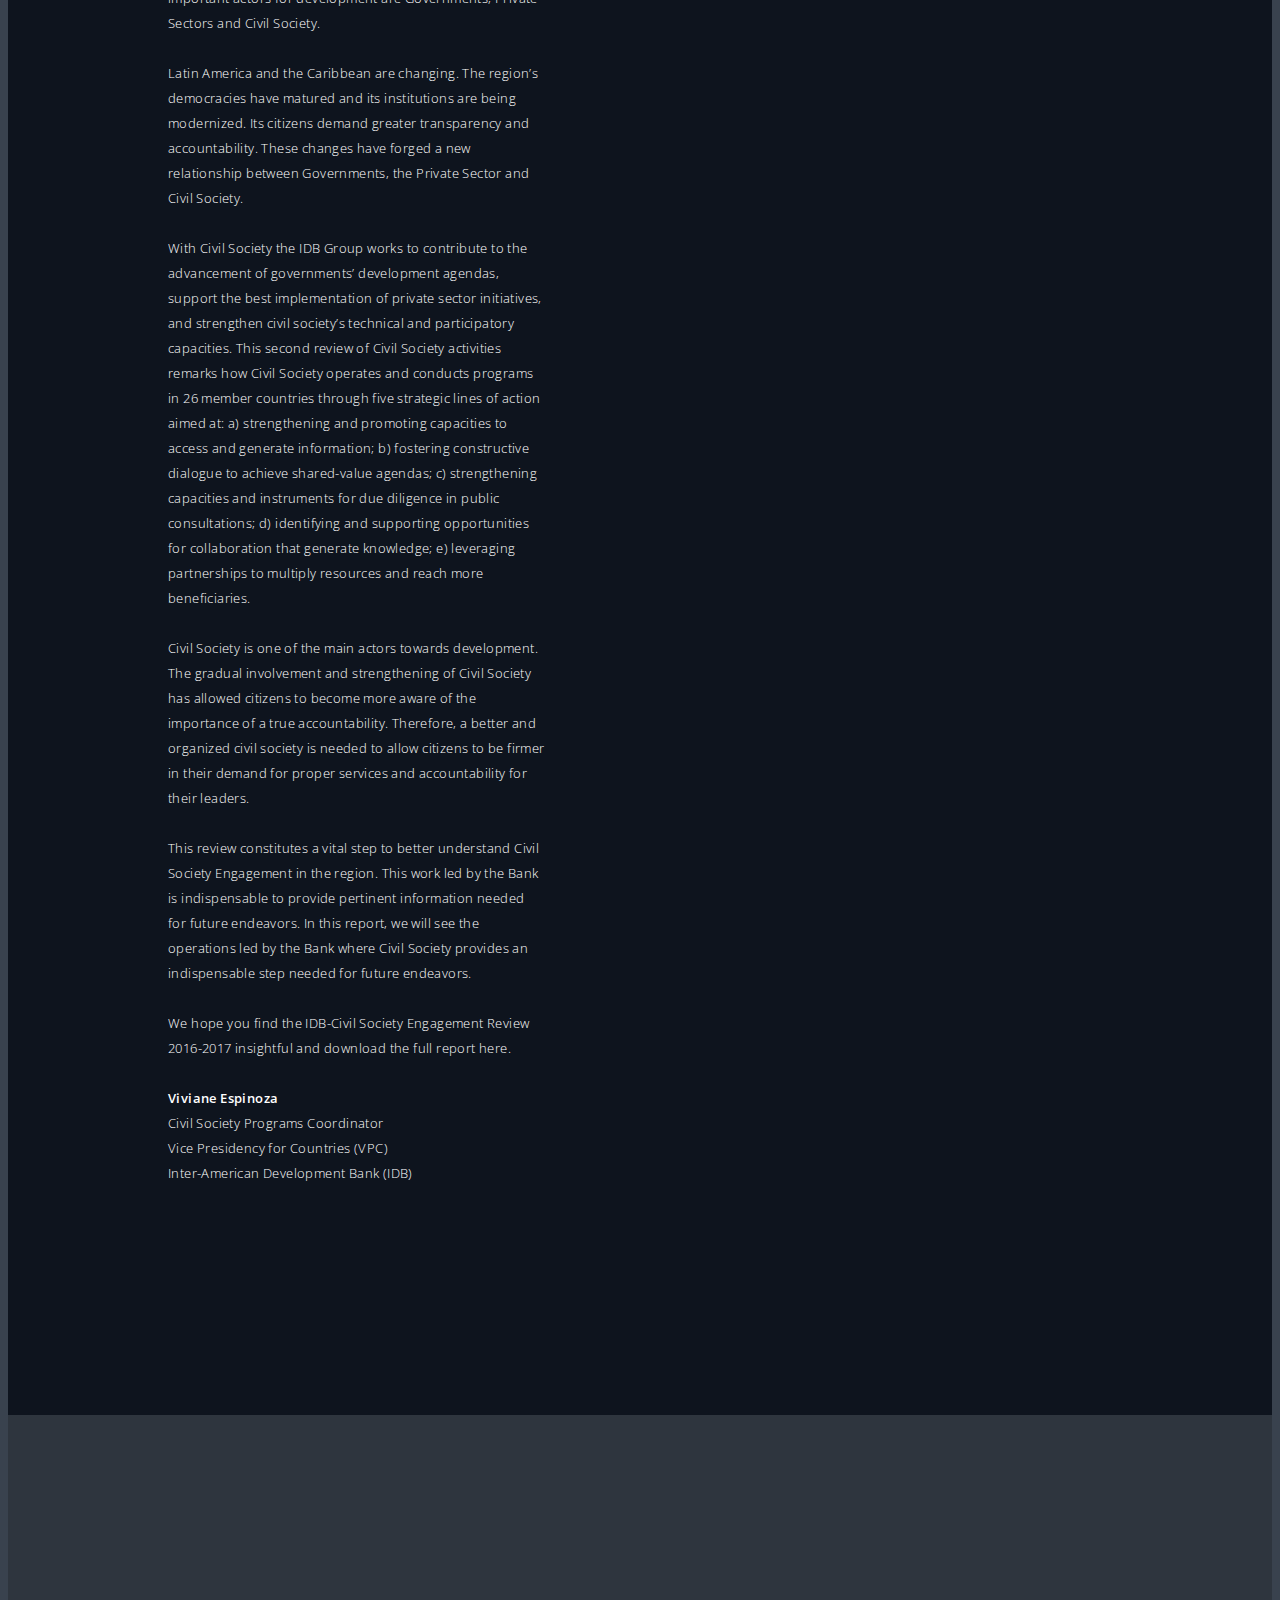
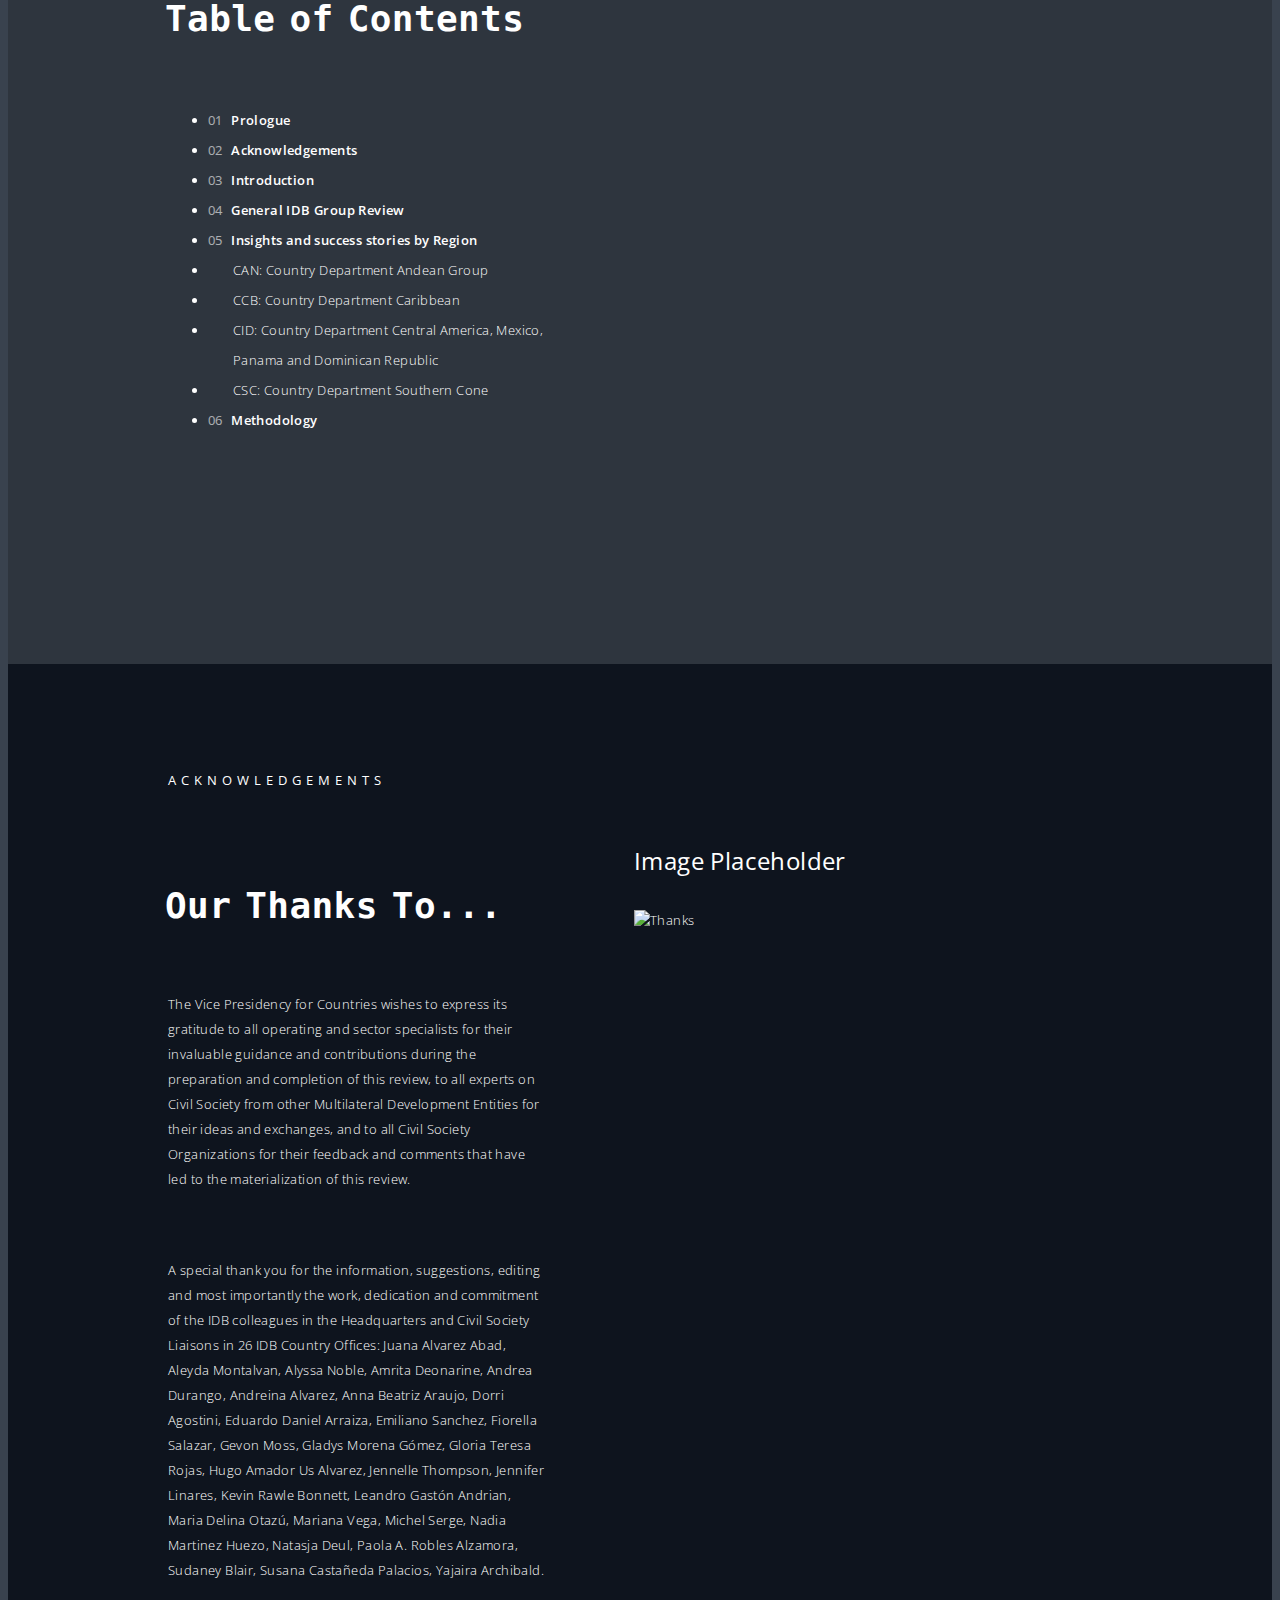
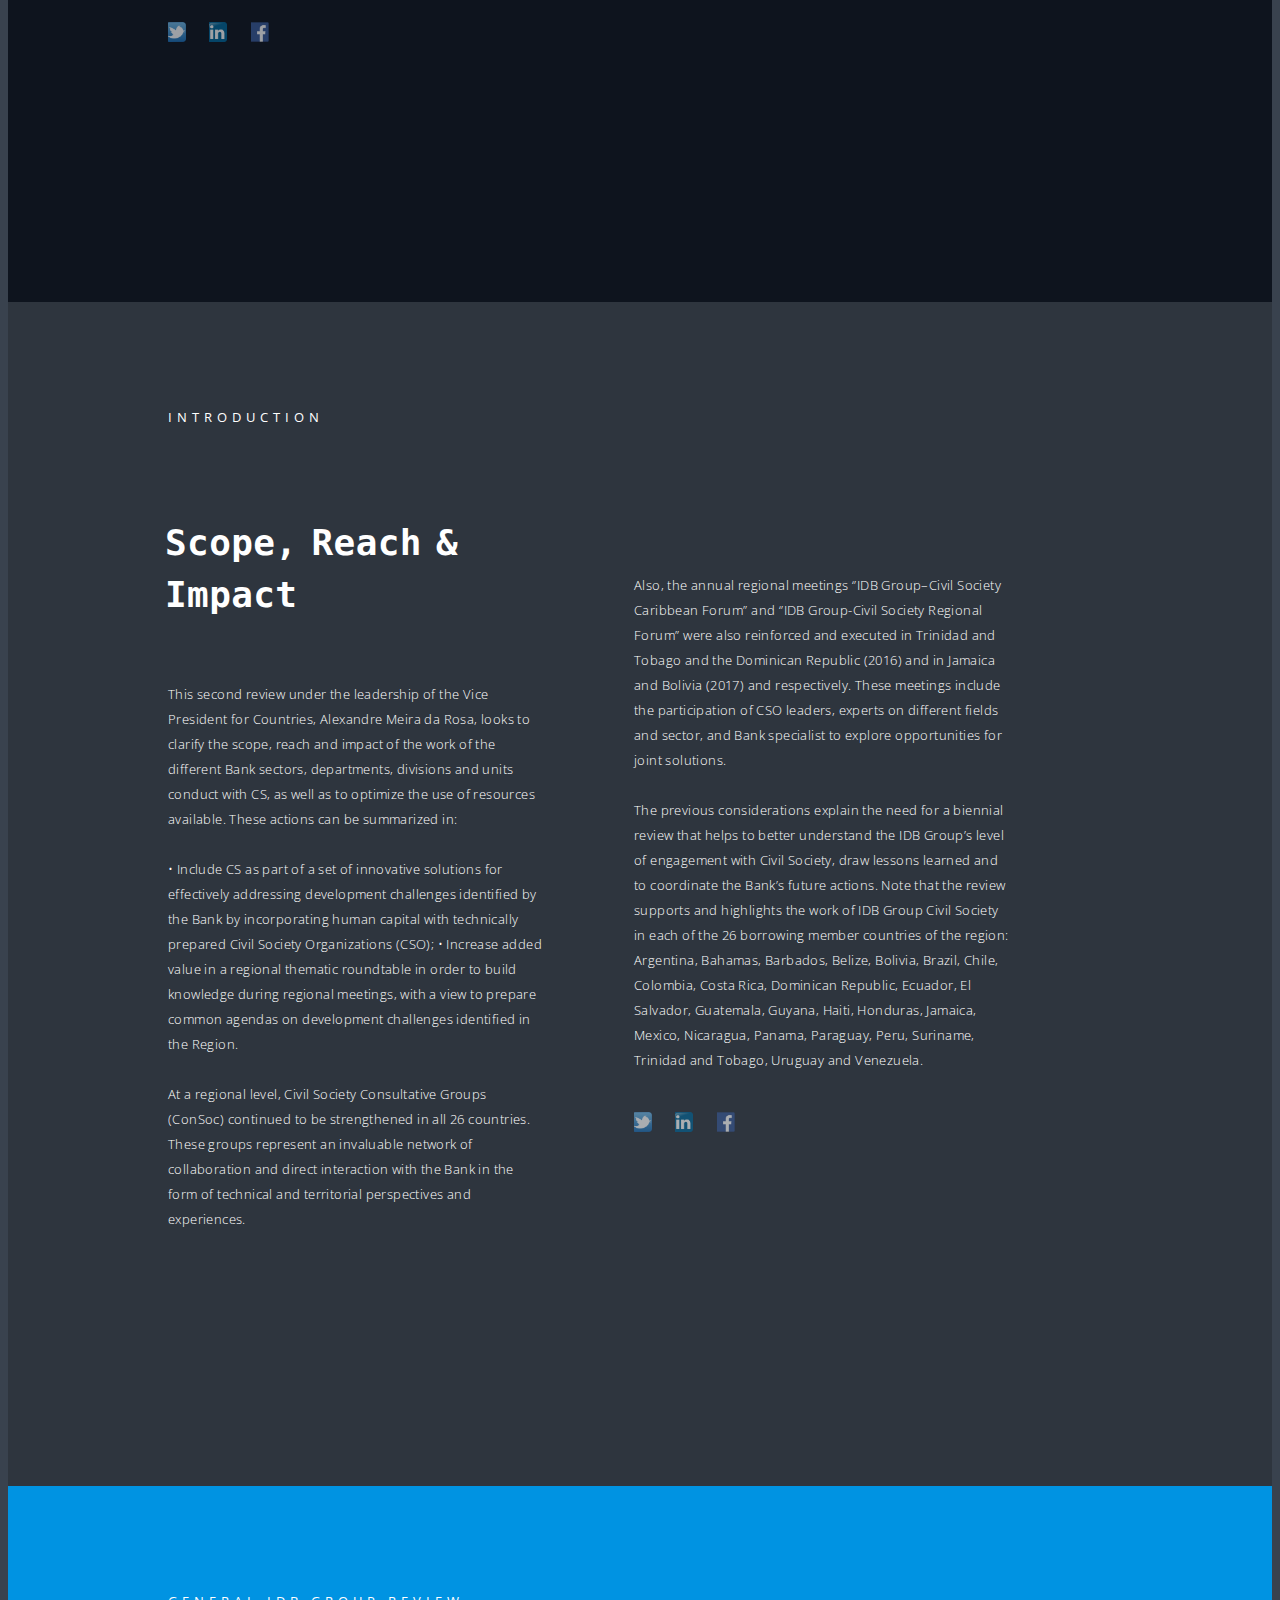
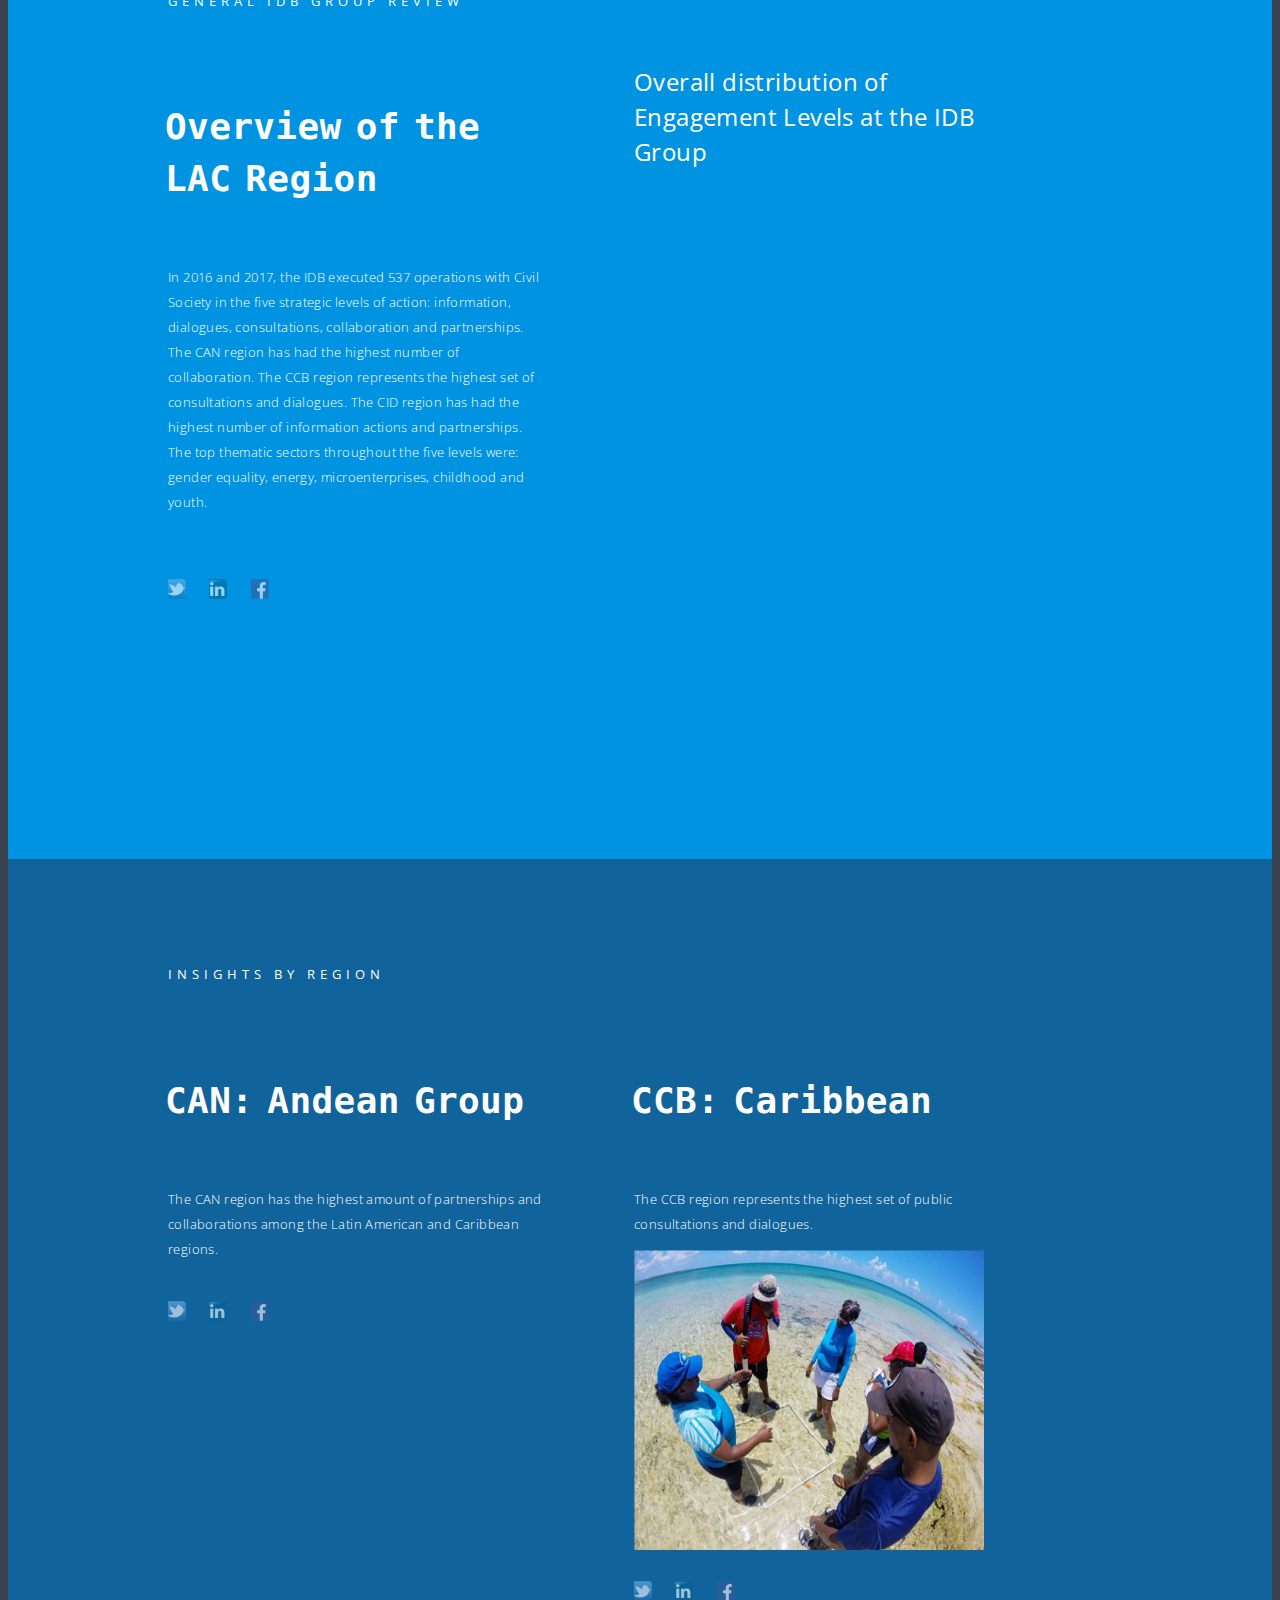
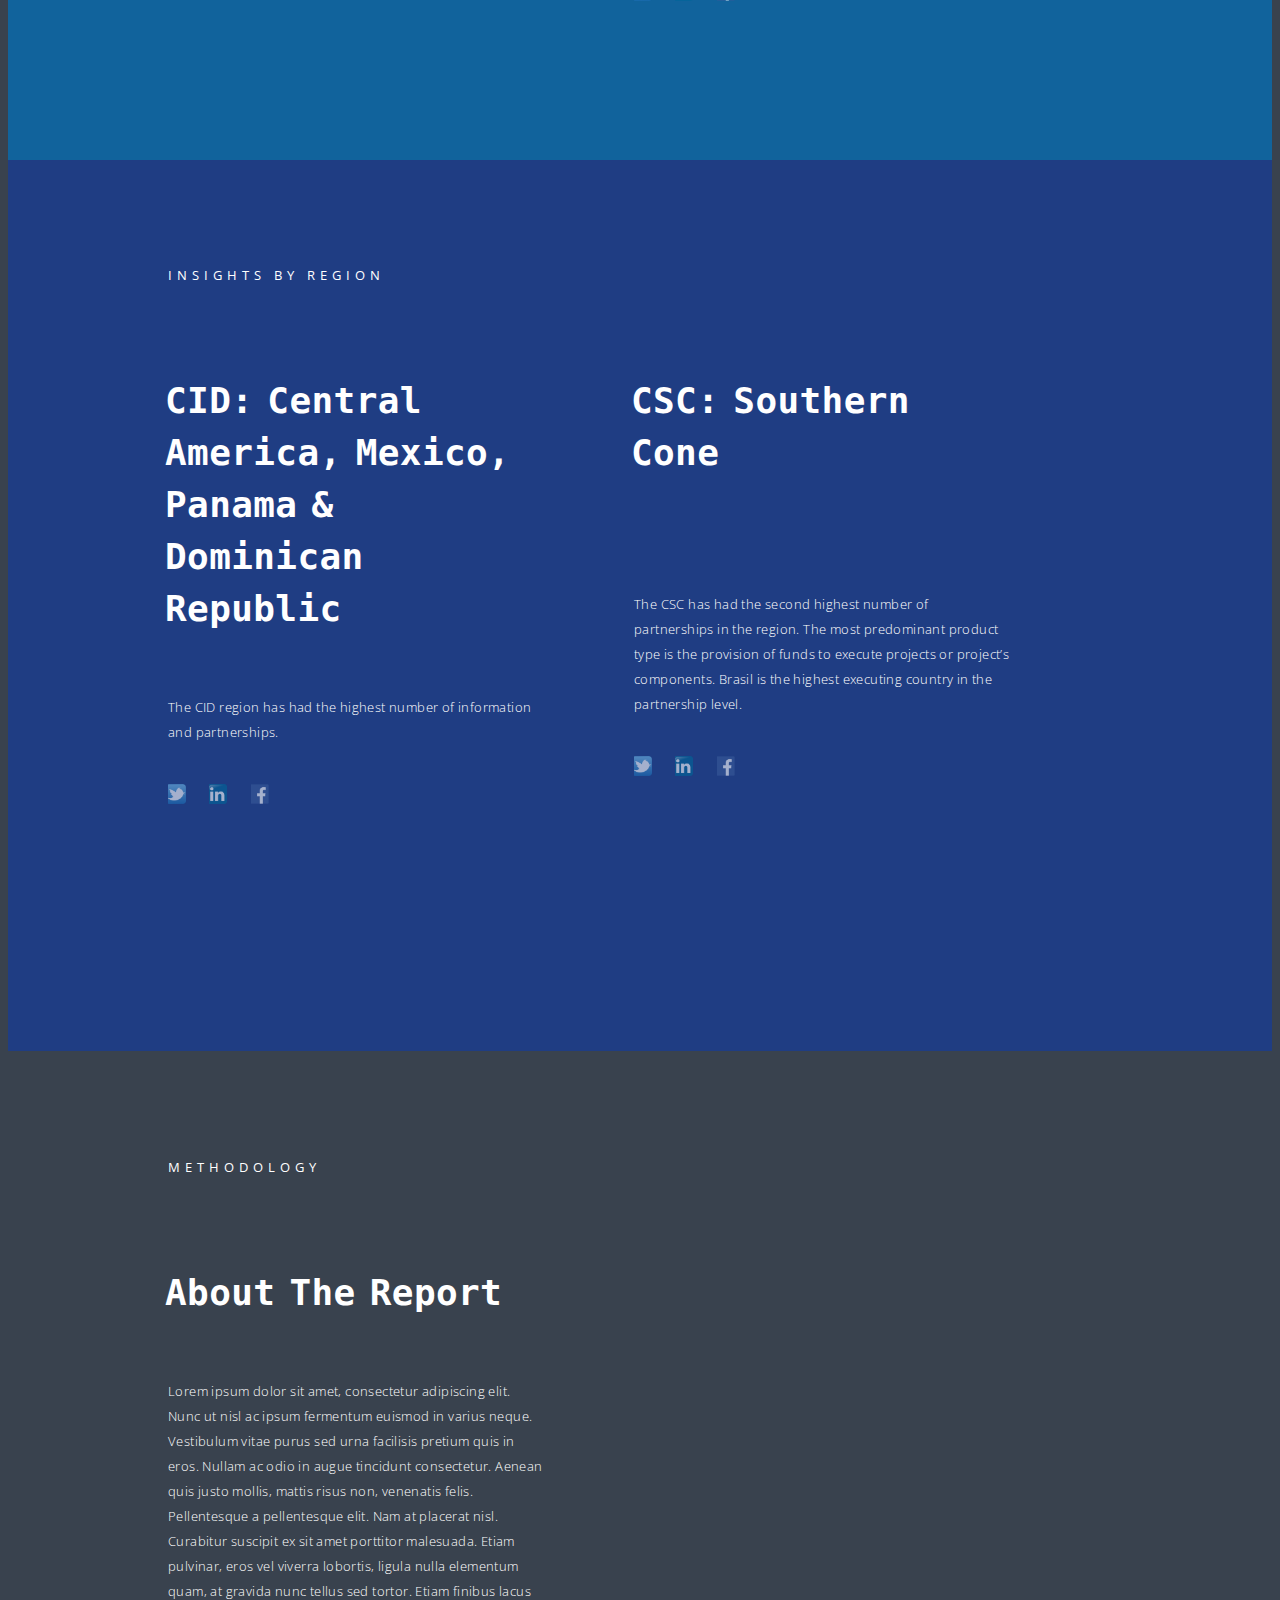
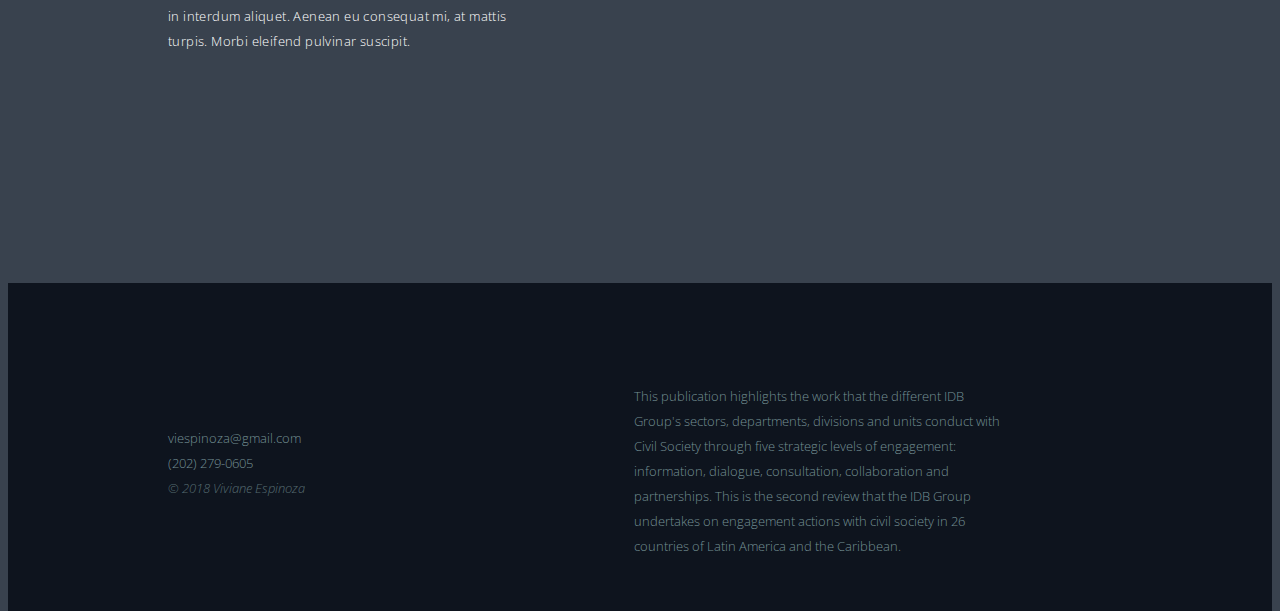
==== commit b0c6247f: "Add files via upload" ====
--- a/index.html
+++ b/index.html
@@ -44,6 +44,7 @@
             <h4>VIVIANE ESPINOZA</h4>
         </a>
         <div class="half">
+            <br><br><br><br><br><br><br><br>
             <h4>Prologue</h4>
             <h2>A Changing Region</h2>
             <p>
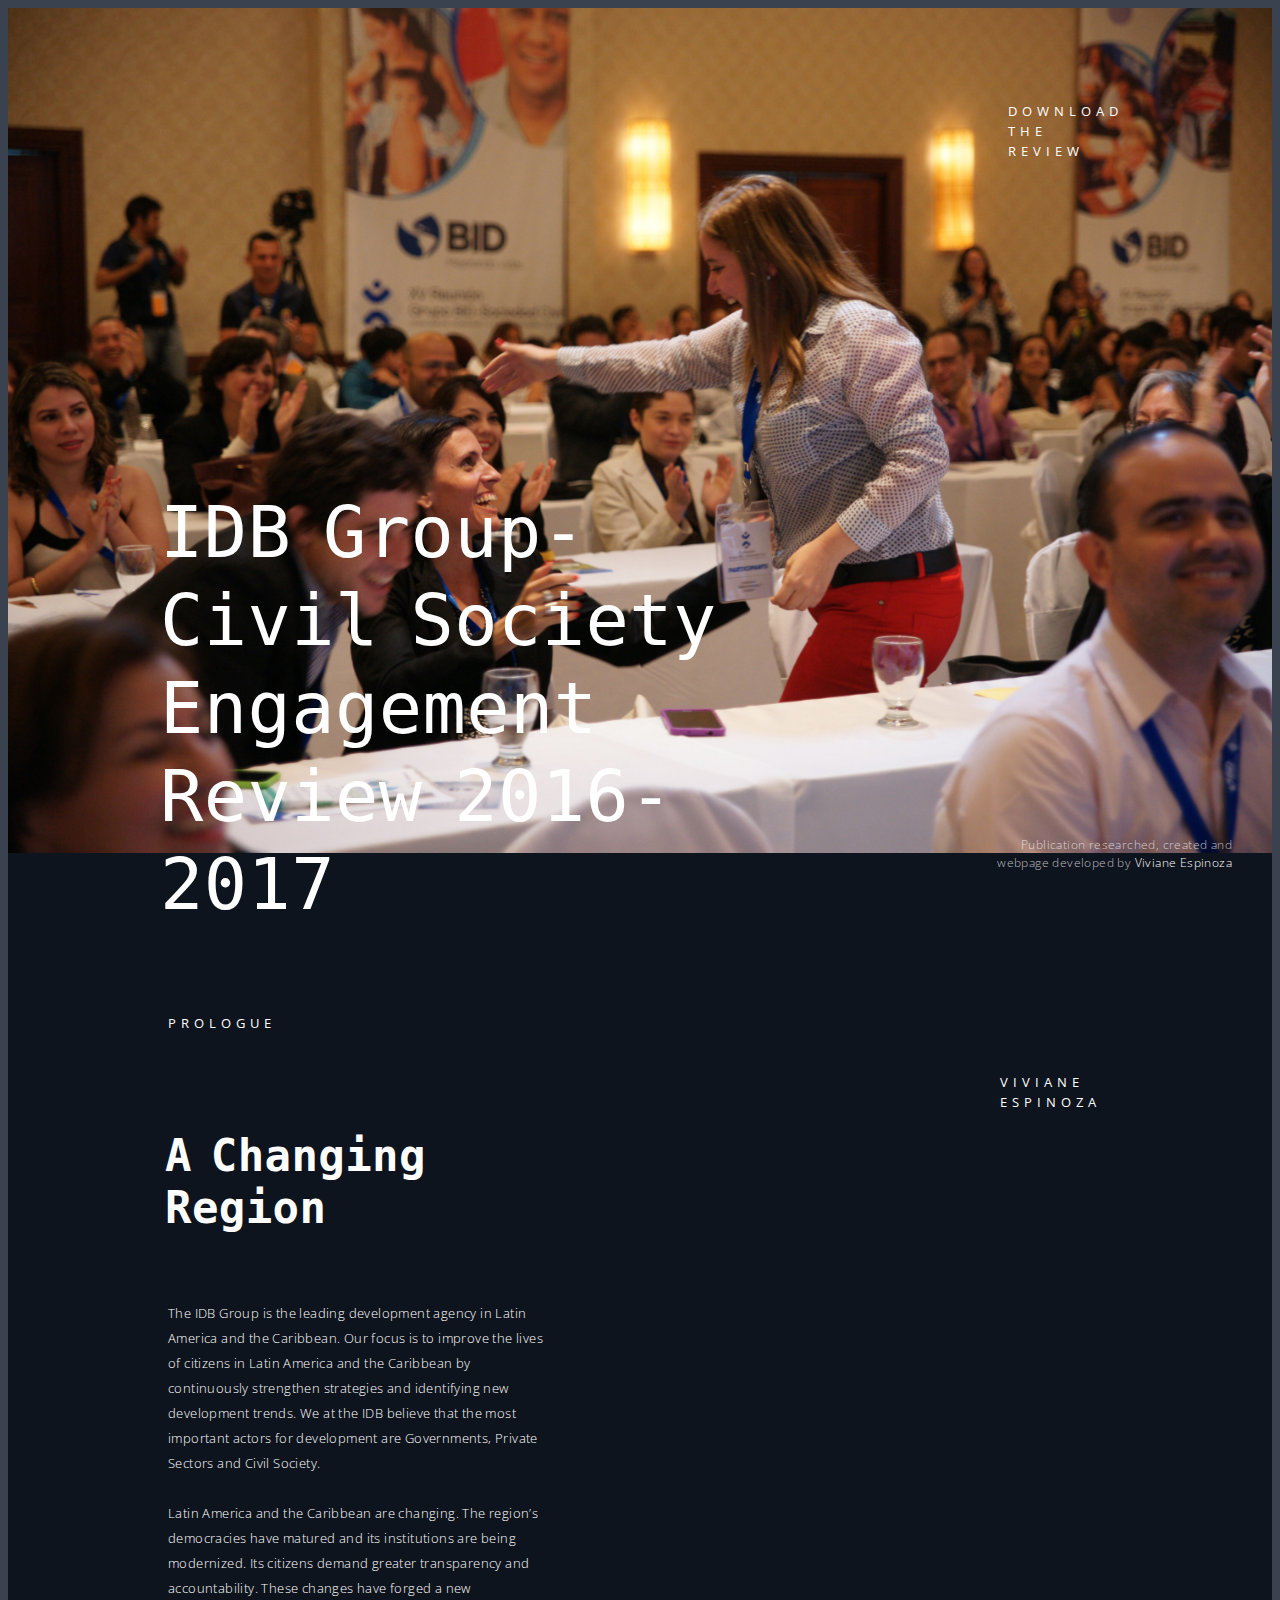
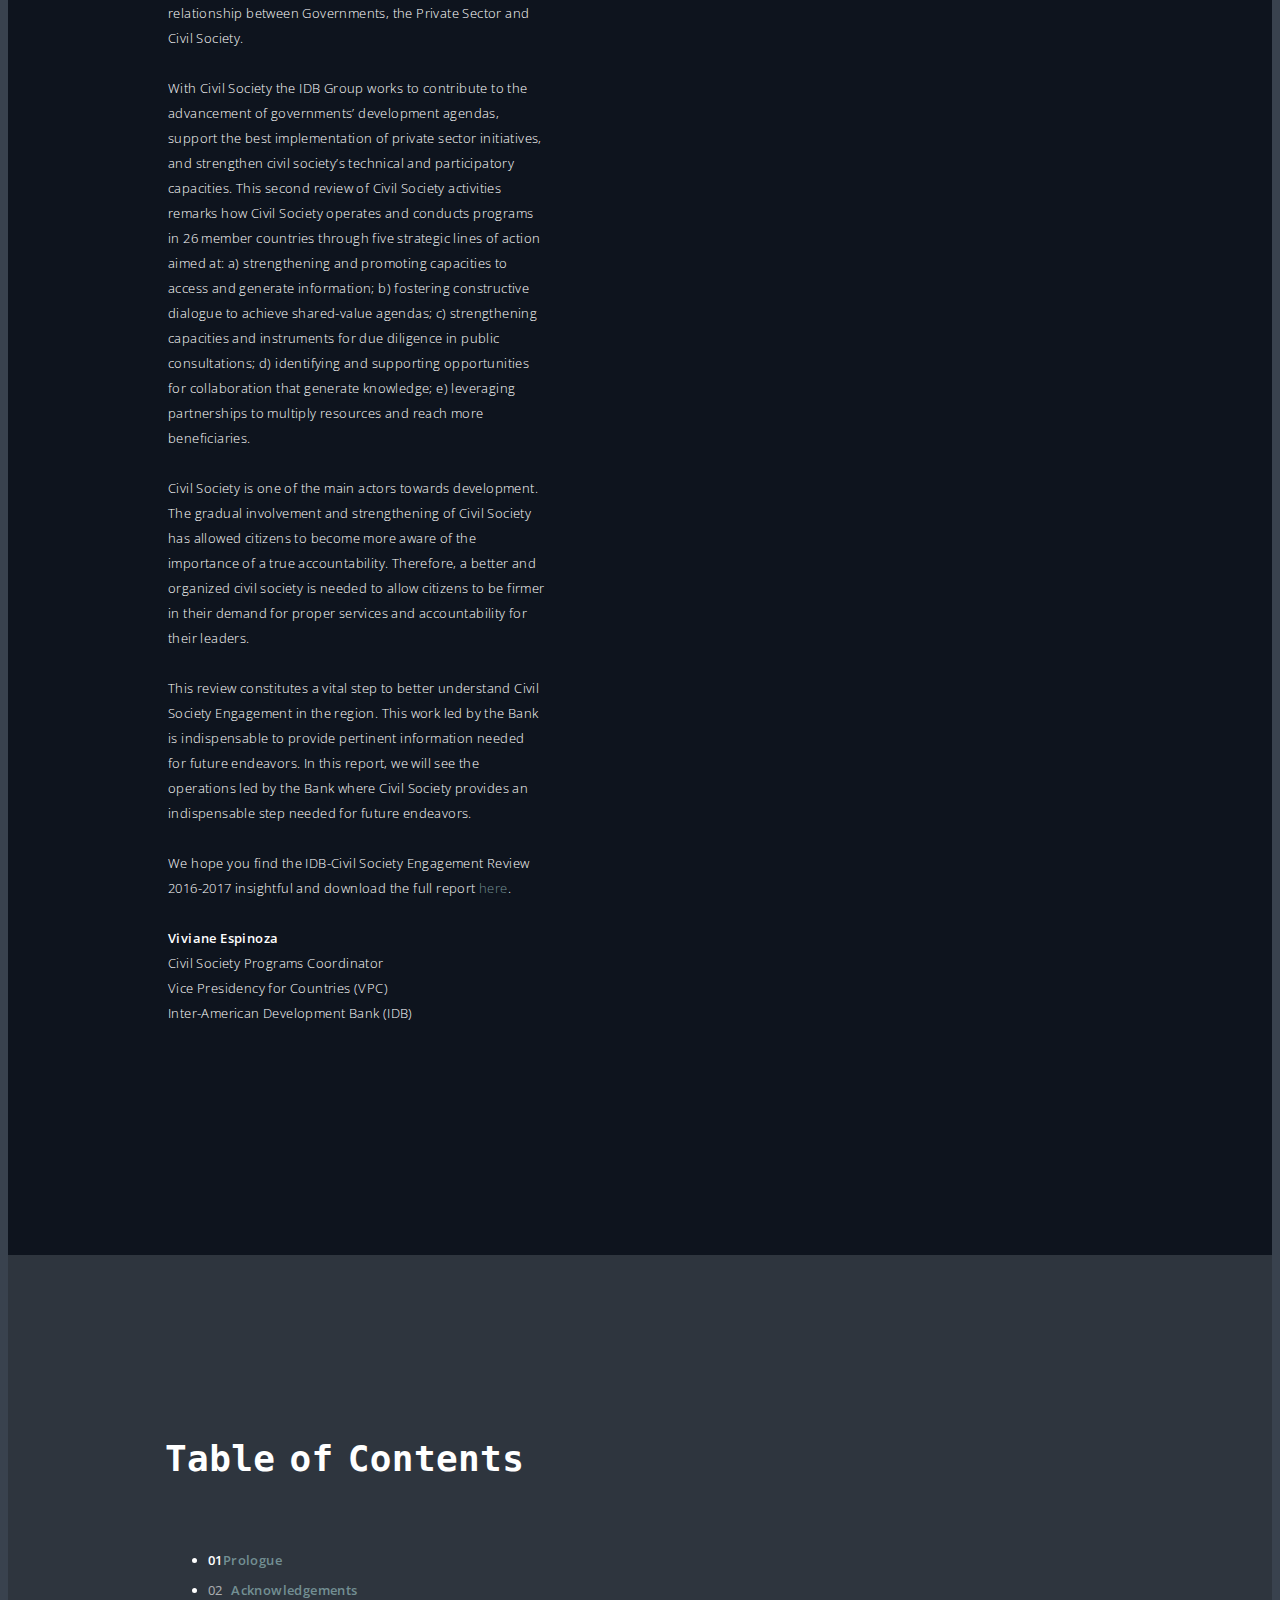
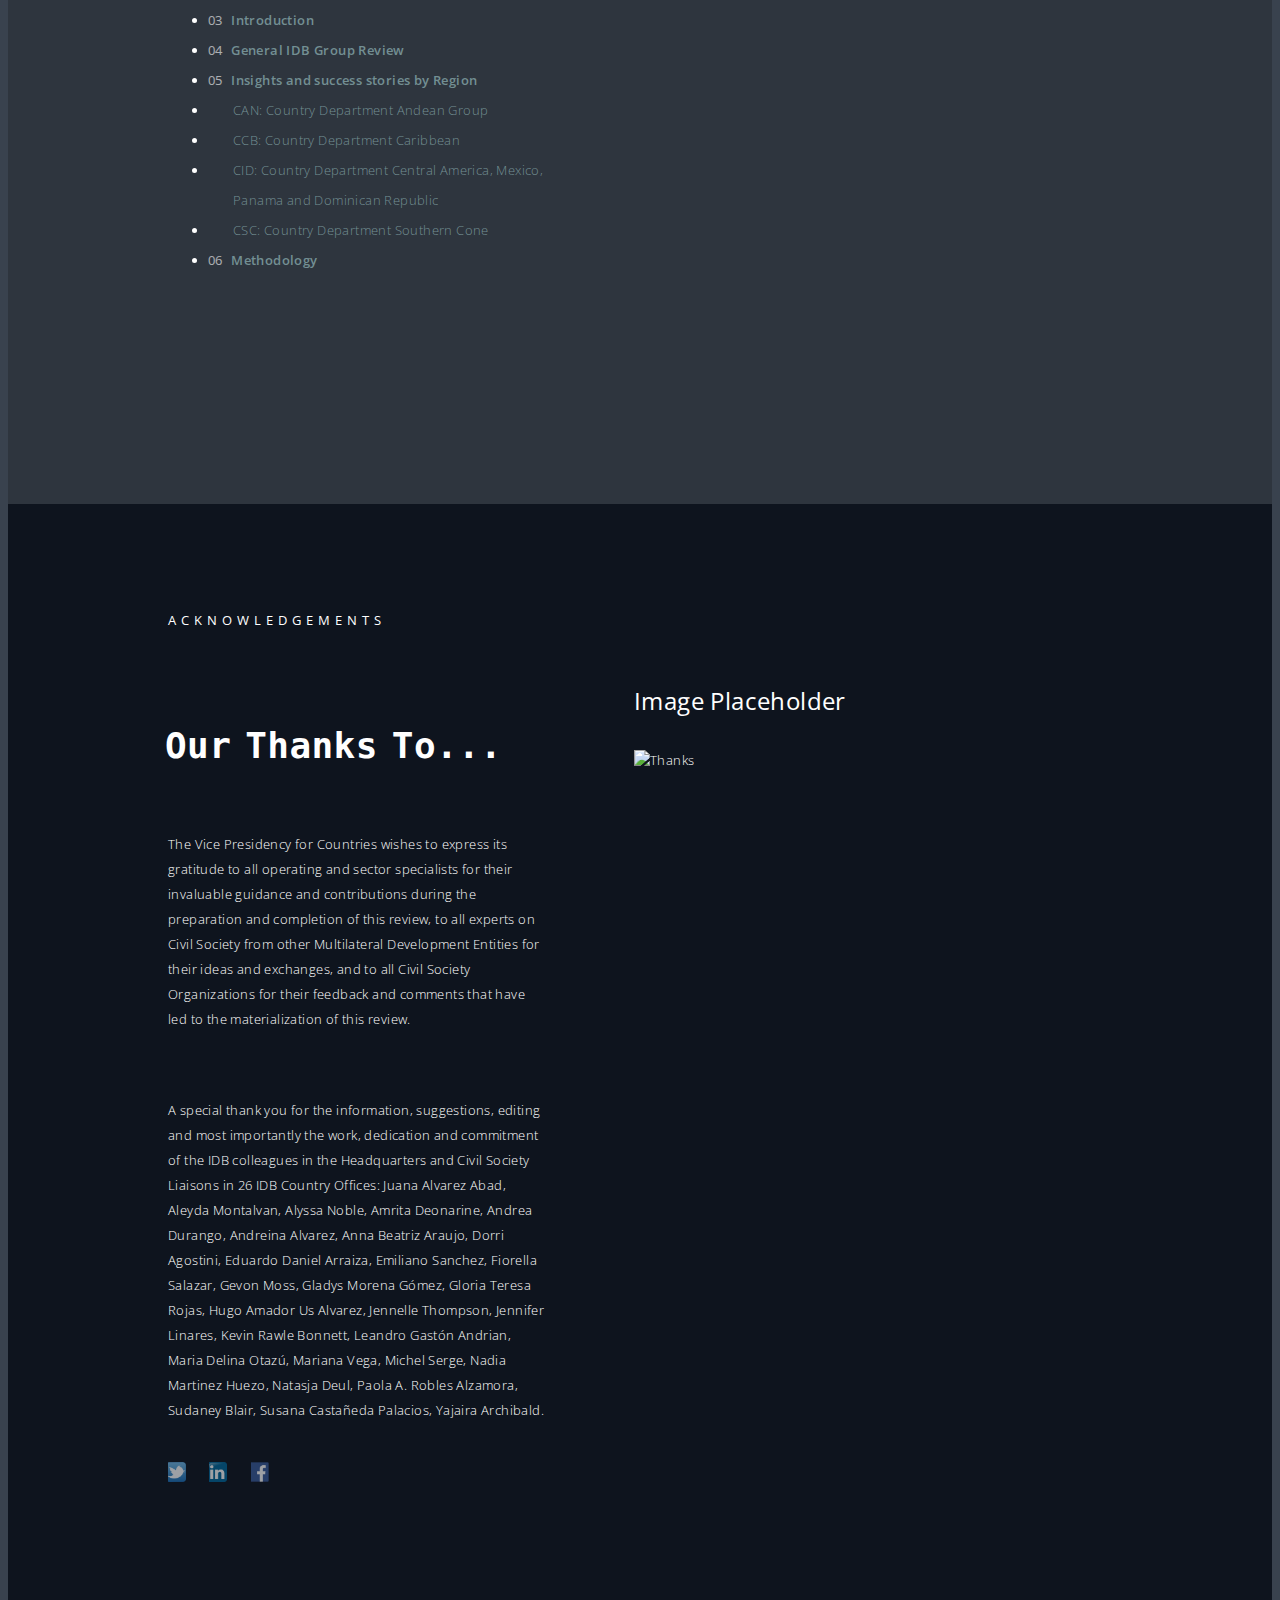
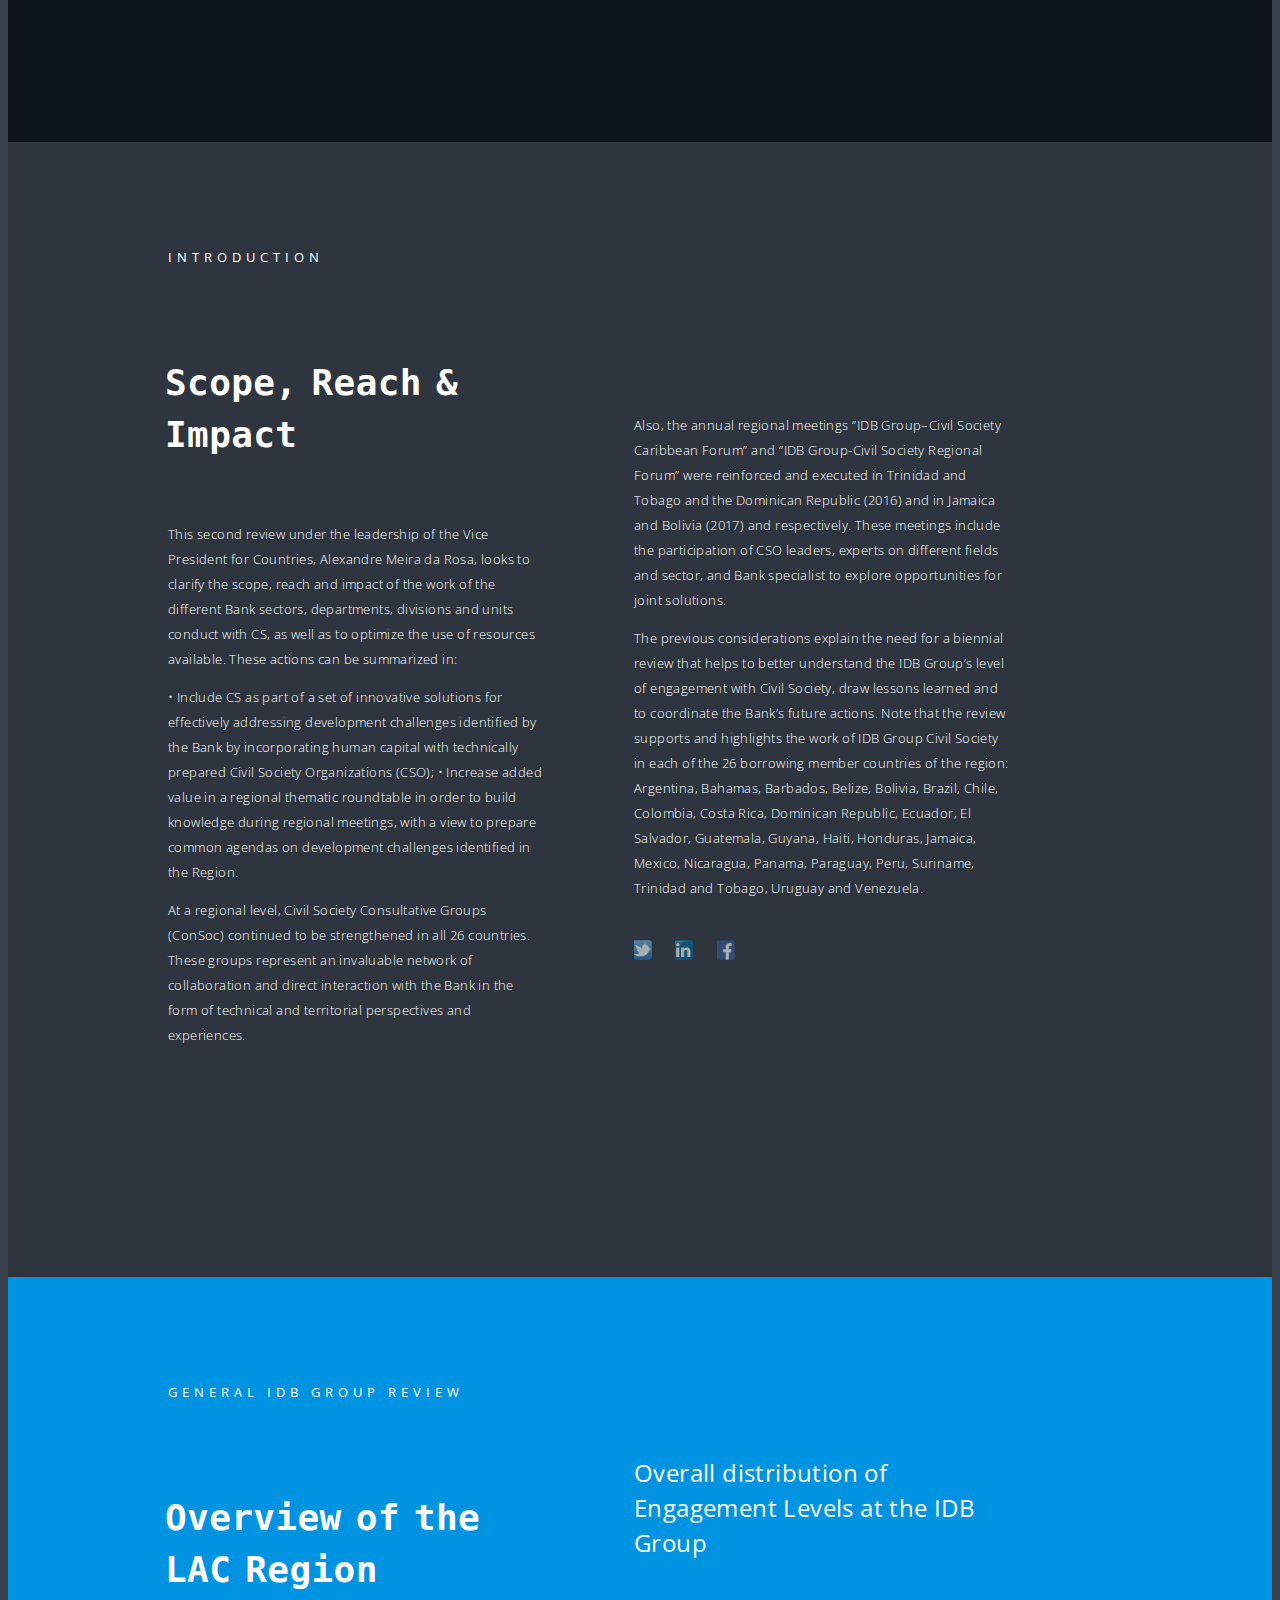
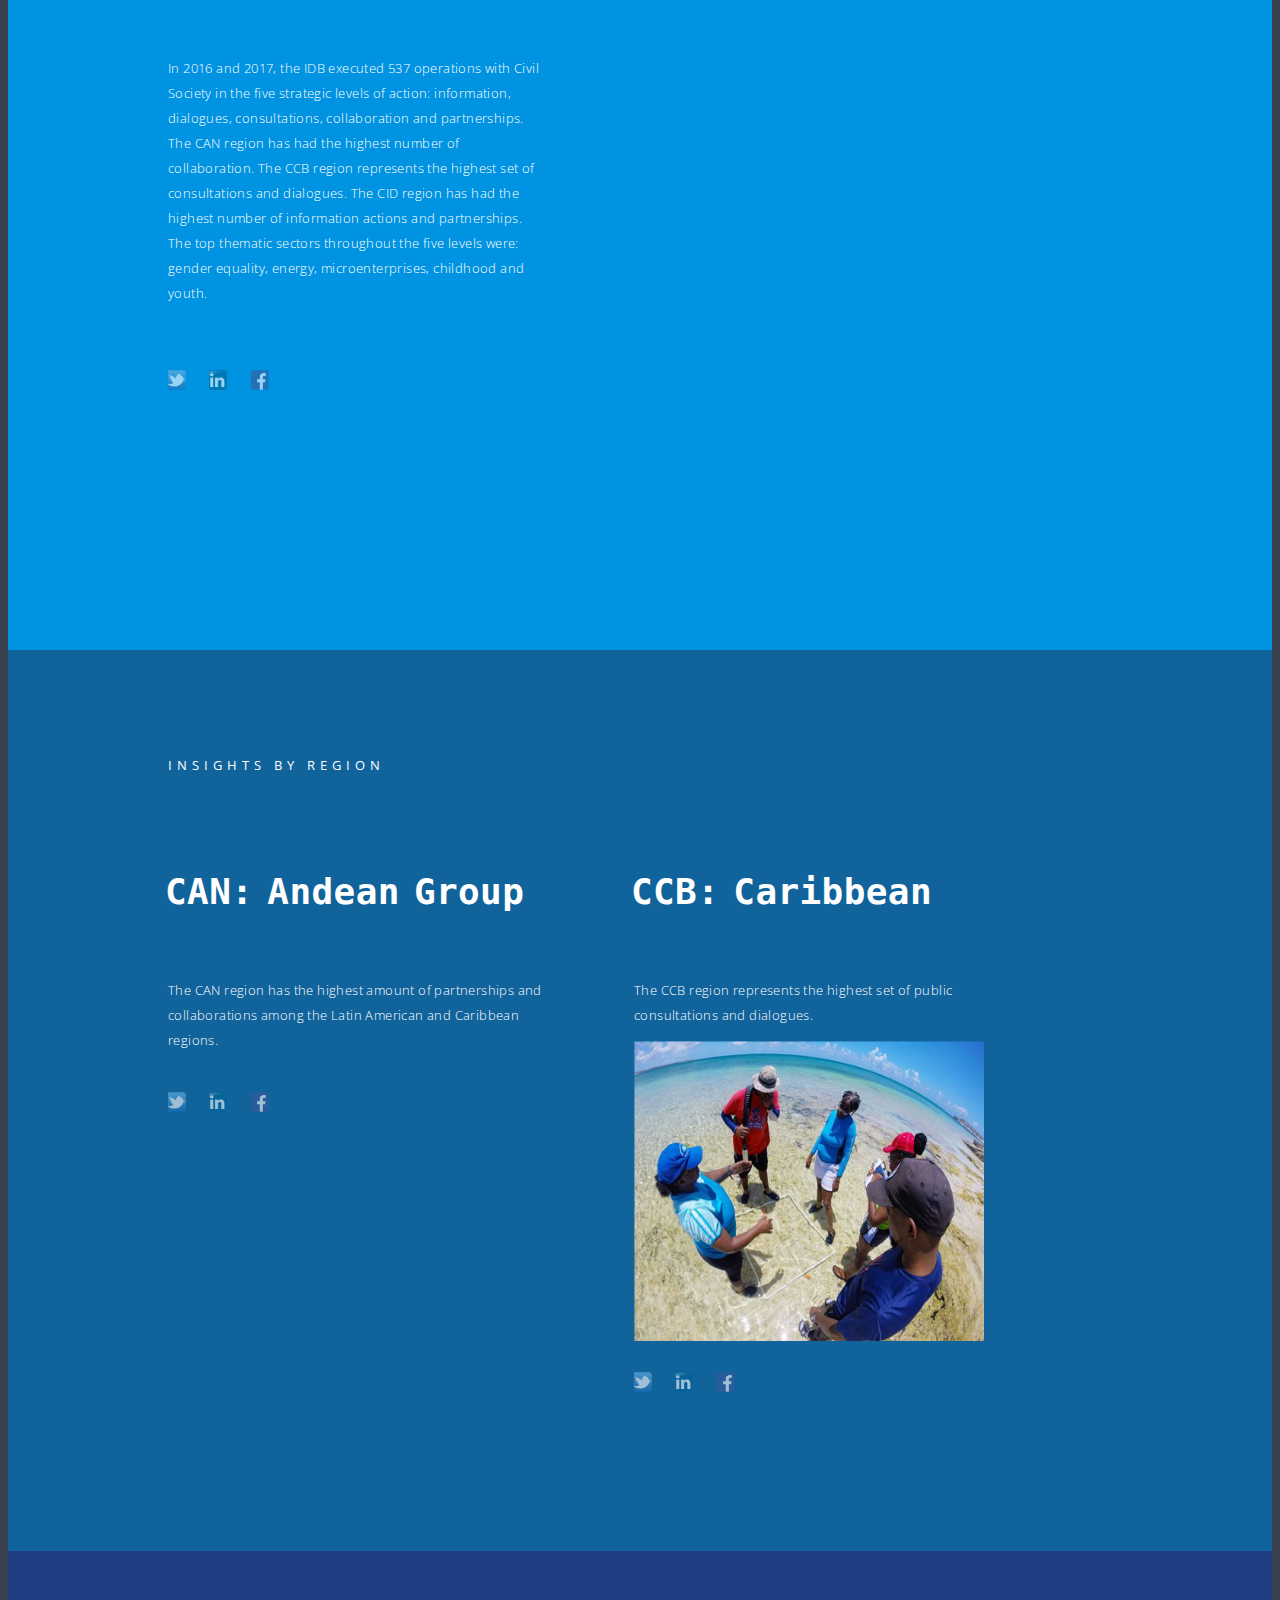
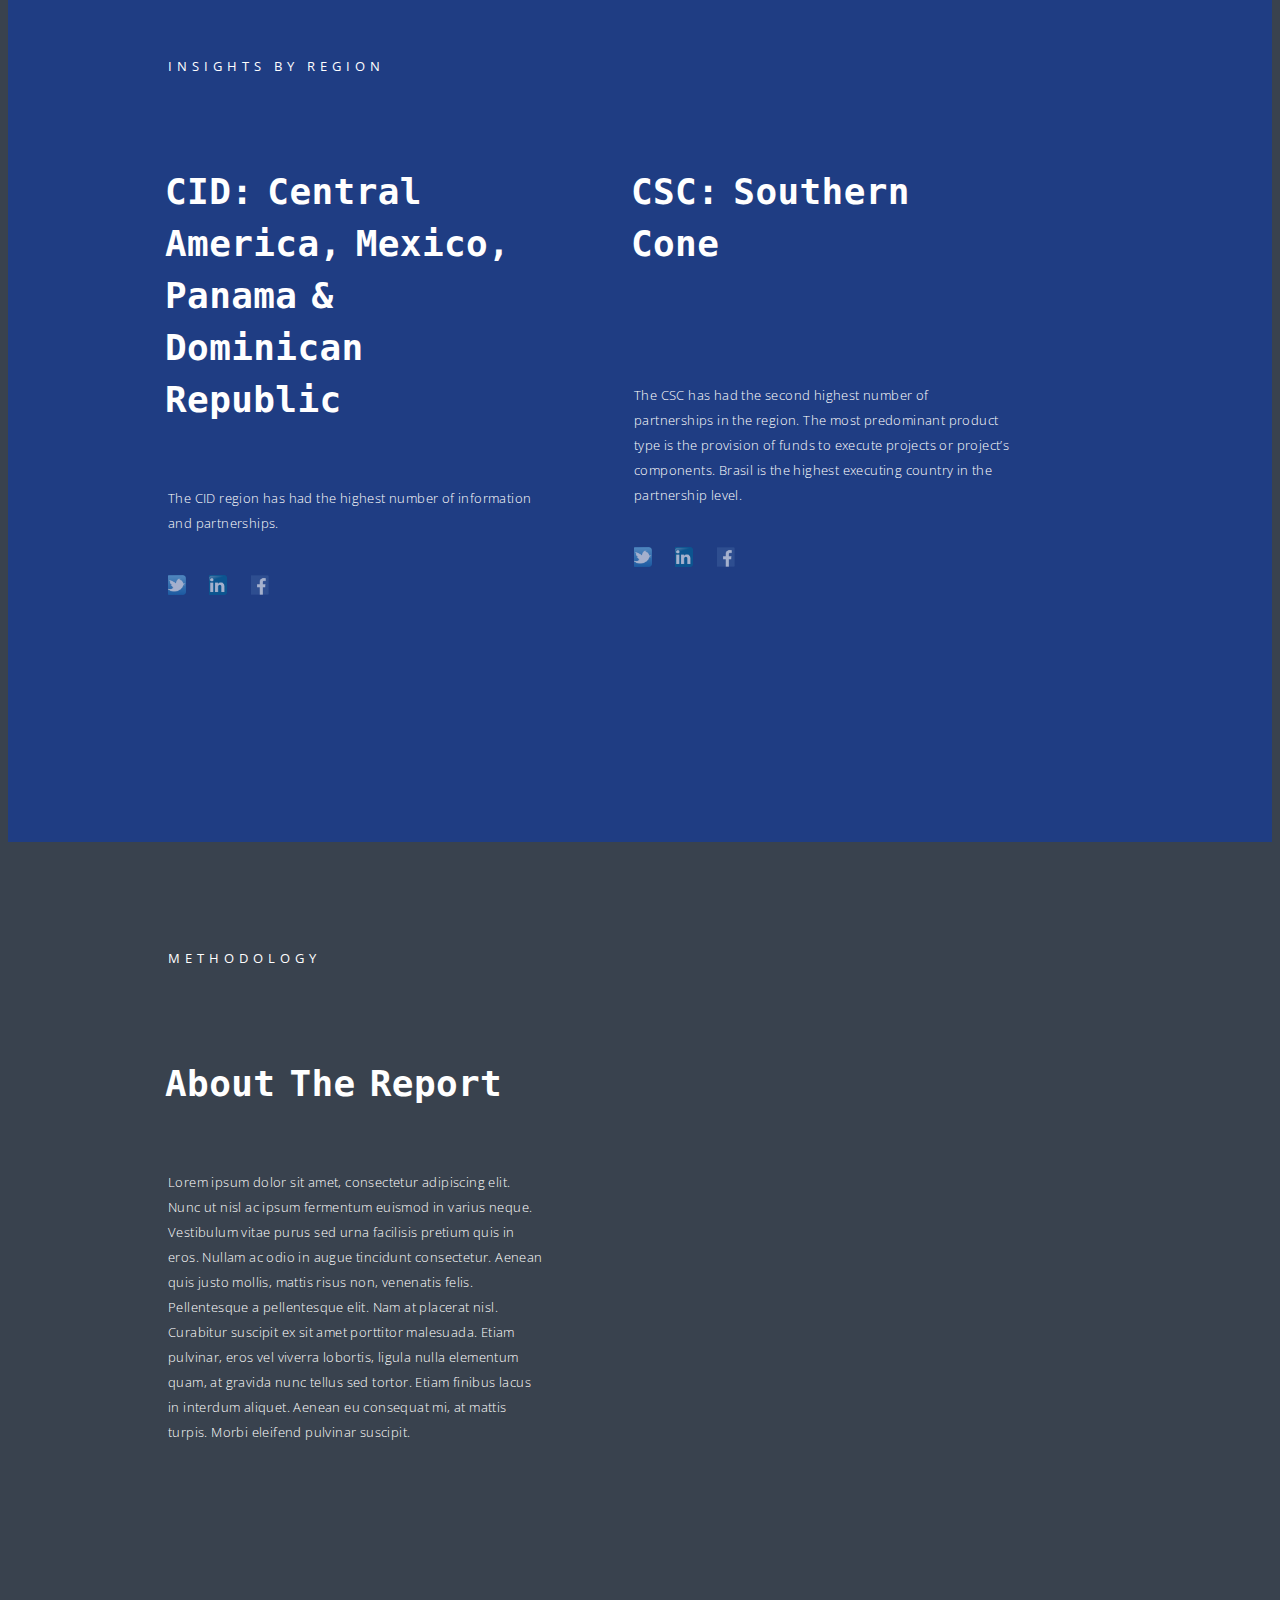
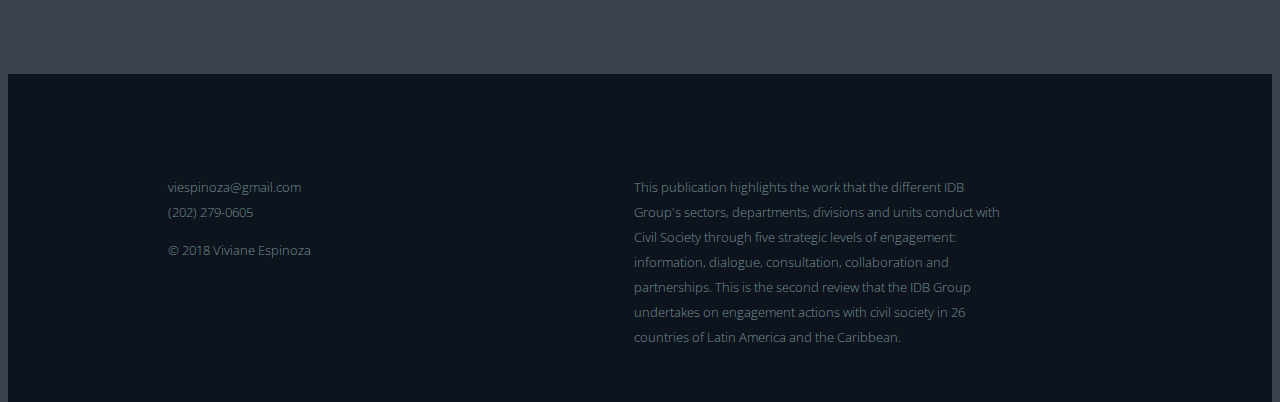
==== commit 2afc6ed0: "Add files via upload" ====
--- a/index.html
+++ b/index.html
@@ -31,7 +31,6 @@
     </div>
         
     <div class="section" id="home">
-        <a class="logo" href="https://publications.iadb.org/handle/11319/7496?locale-attribute=en&" title="Visit the IDB Group-Civil Society Review 2016-2017"><span>IDB Group-Civil Society Engagement Review 2016-2017</span></a>
         <h1>IDB Group-Civil Society Engagement Review 2016-2017</h1>
         <p class="credit">
              Publication researched, created and<br> webpage developed by <a href="www.linkedin.com/in/viviane-espinoza" target="_blank" title="Visit Viviane's Linkedin">Viviane Espinoza</a>
@@ -44,7 +43,6 @@
             <h4>VIVIANE ESPINOZA</h4>
         </a>
         <div class="half">
-            <br><br><br><br><br><br><br><br>
             <h4>Prologue</h4>
             <h2>A Changing Region</h2>
             <p>
@@ -72,7 +70,7 @@
         <div class="half">
           <h2>Table of Contents</h2>
           <ul>
-              <li><em>01</em> <a href="#prologue" class="scroll" title="Scroll to Prologue">Prologue</a></li>
+              <li>01<a href="#prologue" class="scroll" title="Scroll to Prologue">Prologue</a></li>
               <li><em>02</em> <a href="#insight1" class="scroll" title="Scroll to Acknowledgements">Acknowledgements</a></li>
               <li><em>03</em> <a href="#insight2" class="scroll" title="Scroll to Introduction">Introduction</a></li>
               <li><em>04</em> <a href="#insight3" class="scroll" title="Scroll to General IDB Group Review">General IDB Group Review</a></li>
@@ -111,19 +109,19 @@
         <div class="half">
            <h4>Introduction</h4>
             <h2>Scope, Reach & Impact</h2>
-            <p>This second review under the leadership of the Vice President for Countries, Alexandre Meira da Rosa, looks to clarify the scope, reach and impact of the work of the different Bank sectors, departments, divisions and units conduct with CS, as well as to optimize the use of resources available. These actions can be summarized in:<br><br> 
-            • Include CS as part of a set of innovative solutions for effectively addressing development challenges identified by the Bank by incorporating human capital with technically prepared Civil Society Organizations (CSO);
-            • Increase added value in a regional thematic roundtable in order to build knowledge during regional meetings, with a view to prepare common agendas on development challenges identified in the Region.<br><br>  
-            At a regional level, Civil Society Consultative Groups (ConSoc) continued to be strengthened in all 26 countries. These groups represent an invaluable network of collaboration and direct interaction with the Bank in the form of technical and territorial perspectives and experiences.<br><br>  
+            <p>This second review under the leadership of the Vice President for Countries, Alexandre Meira da Rosa, looks to clarify the scope, reach and impact of the work of the different Bank sectors, departments, divisions and units conduct with CS, as well as to optimize the use of resources available. These actions can be summarized in:</p> 
+            <p>• Include CS as part of a set of innovative solutions for effectively addressing development challenges identified by the Bank by incorporating human capital with technically prepared Civil Society Organizations (CSO);
+            • Increase added value in a regional thematic roundtable in order to build knowledge during regional meetings, with a view to prepare common agendas on development challenges identified in the Region.</p>  
+            <p>At a regional level, Civil Society Consultative Groups (ConSoc) continued to be strengthened in all 26 countries. These groups represent an invaluable network of collaboration and direct interaction with the Bank in the form of technical and territorial perspectives and experiences.  
             </p>
         </div>
 
         <div class="half second" id="insight2">
             <h4></h4>
             <h2></h2>
-            <br><p>Also, the annual regional meetings ‘’IDB Group–Civil Society Caribbean Forum’’ and ‘’IDB Group-Civil Society Regional Forum’’ were also reinforced and executed in Trinidad and Tobago and the Dominican Republic (2016) and in Jamaica and Bolivia (2017) and respectively. These meetings include the participation of CSO leaders, experts on different fields and sector, and Bank specialist to explore opportunities for joint solutions.<br><br>  
-            The previous considerations explain the need for a biennial review that helps to better understand the IDB Group’s level of engagement with Civil Society, draw lessons learned and to coordinate the Bank’s future actions. Note that the review supports and highlights the work of IDB Group Civil Society in each of the 26 borrowing member countries of the region: Argentina, Bahamas, Barbados, Belize, Bolivia, Brazil, Chile, Colombia, Costa Rica, Dominican Republic, Ecuador, El Salvador, Guatemala, Guyana, Haiti, Honduras, Jamaica, Mexico, Nicaragua, Panama, Paraguay, Peru, Suriname, Trinidad and Tobago, Uruguay and Venezuela. 
-            <br>
+            <br><p>Also, the annual regional meetings ‘’IDB Group–Civil Society Caribbean Forum’’ and ‘’IDB Group-Civil Society Regional Forum’’ were  reinforced and executed in Trinidad and Tobago and the Dominican Republic (2016) and in Jamaica and Bolivia (2017) and respectively. These meetings include the participation of CSO leaders, experts on different fields and sector, and Bank specialist to explore opportunities for joint solutions.</p>  
+            <p>The previous considerations explain the need for a biennial review that helps to better understand the IDB Group’s level of engagement with Civil Society, draw lessons learned and to coordinate the Bank’s future actions. Note that the review supports and highlights the work of IDB Group Civil Society in each of the 26 borrowing member countries of the region: Argentina, Bahamas, Barbados, Belize, Bolivia, Brazil, Chile, Colombia, Costa Rica, Dominican Republic, Ecuador, El Salvador, Guatemala, Guyana, Haiti, Honduras, Jamaica, Mexico, Nicaragua, Panama, Paraguay, Peru, Suriname, Trinidad and Tobago, Uruguay and Venezuela. 
+            </p>
             <div class="share">
             <a class="twitter" href="https://publications.iadb.org/handle/11319/7496?locale-attribute=en&" title="Tweet about the IDB Group-Civil Society Engagement Review 2016-2017" target="_blank"><span>Tweet</span></a>
 
@@ -231,7 +229,7 @@
             <p>
               <a href="mailto:viespinoza@gmail.com" target="_blank" title="Send us an email">viespinoza@gmail.com</a><br>
               (202) 279-0605<br>
-              <em>&copy; 2018 Viviane Espinoza</em>
+              <p>&copy; 2018 Viviane Espinoza</p>
             </p>
         </div>
         <div class="half second">
--- a/style.css
+++ b/style.css
@@ -3,14 +3,13 @@
 span { display: none; }
 a, a:active { text-decoration:none; color: #fff; }
 a:hover { text-decoration:underline; }
-.clear { clear: both; }
 
 /* Basic styles */
 h1, h2 { font-family: "Source Code Pro", Monaco, "monospace";  }
-h1 { font-size: 72px; font-weight: 300; word-spacing:-12px; line-height:88px; margin-left: -8px; }
+h1 { font-size: 72px; font-weight: 300; word-spacing:-12px; line-height:88px; margin-left: -8px; margin-bottom: 50px;}
 h2 { font-size: 36px; font-weight: 600; word-spacing: -8px; line-height:52px; margin-left: -3px; }
 h3 { font-size: 24px; font-weight: normal; line-height: 35px; margin-left: -1px;  color:#fff; padding-bottom: 20px; }
-h4 { font-size: 13px; font-weight: normal; text-transform: uppercase; line-height: 20px; letter-spacing: 5px; }
+h4 { color: white; font-size: 13px; font-weight: normal; text-transform: uppercase; line-height: 20px; letter-spacing: 5px; }
 p { font-size: 13px; line-height:25px;   }
 strong { font-weight:600; }
 em { opacity:0.7; }
@@ -28,11 +27,11 @@
 .chart {max-width: 280px};
 
 /* Fixed layer on top of everything */
-#fxd { width:100%; height:100%; position:fixed; left: 0; top: 0; z-index: 1; }
+#fxd { width:100%; height:100%; position:fixed; left: 0; top: 0; }
 
 #fxd .logo, #prologue .logo { 
-  position:absolute; display:block; width:79px; height:79px; top:6%; left:100%; margin-left:-140px; background-size:57px 57px; }
-.logo h4, #prologue .logo h4 { position:relative; left:-132px; top:30px; }
+  position:absolute; display:block; width:79px; height:79px; top:6%; left:100%; margin-left:-140px; background-size:57px 57px; z-index: 1;}
+.logo h4, #prologue .logo h4 { position:relative; left:-132px; top:30px; z-index: 1;}
 a.logo:hover { opacity:0.9; text-decoration:none;  }
 
 /* Share controls */
@@ -47,10 +46,6 @@
 /* Home */
 #home { height: 100%; }
 #home h1 { position:absolute; left:160px; top:48%; width: 560px; color:#fff; z-index: 2; }
-#home ul { position:absolute; left:160px; top:80%; width: 560px; z-index: 2;  }
-#home ul li { display:block; float:left; color:#738f93; padding:0 30px 0 0; }
-#home ul li:nth-child(2) { padding-left:30px; border-left: 1px solid rgba(57,66,78,0.50); }
-#home ul li strong { display:block; color:#fff; }
 #home a.logo { display:block; width:190px; height:42px; position:absolute; left:160px; top:10%;
   background-size:100%; z-index:2; }
 
@@ -74,8 +69,7 @@
 
 /* Footer */
 #footer { height:200px; min-height:200px;  background-color:#0e141e; letter-spacing:0;  }
-#footer a.logo { display:block; width:190px; height:42px; background-size:100%; }
-#footer p, #footer div.half:nth-child(1) a { color:#738f93; }
+#footer p, a { color:#738f93; }
 
 /* backgrounds */
 #BodyBack { background:#0e141e url(images/Cover_Review.jpg) fixed no-repeat top right; background-size: 100%; }
@@ -90,7 +84,7 @@
 /* Breakpoints */
 
 @media only screen and (max-width: 1000px) { 
-  #home h1, #home ul,#home a.logo { left:100px; }
+  #home h1,#home a { left:100px; }
   .sub.section { padding:0 100px 72px 100px; }
   .half, .full { width:auto; padding:10% 8% 0 0; }
   .half.second { width:auto; padding:0 8% 0 0; display: block; }
@@ -100,20 +94,14 @@
 @media only screen and (max-width: 765px) { 
   .sub.section { background-color:#39424e; padding:0 40px; }
   .credit { display:none; }
-  .pagination { display:none; }
-  
+    
   #home h1 { position:relative; left:0; padding: 0 80px 0 44px; top:44%; width:auto; font-weight:600; font-size:30px; word-spacing:-6px; line-height:40px; letter-spacing:-1px;  margin-left:-5px; }
   h3 { font-size:20px; }
-  #home ul { position:absolute; left:40px; top:78%; width:auto; }
-  #home ul li { float:none; padding:10px 0; border:0; }
-  #home a.logo { left:40px; top:8%; }
-  #home ul li:first-child { padding-left:0; border:none; }
-  #home h1 em { width:1px; }
   
   .half { width: auto; padding:18% 8% 0 0; }
   .sub.section { padding:0 40px 64px 40px; }
   .half p { max-width:auto; }
-  .half h2, .full h2, #prologue h2 { padding:16% 0 8% 0; font-size:24px; word-spacing:-7px; line-height:36px; margin-left: -3px; letter-spacing:0;  }
+  .half h2, #prologue h2 { padding:16% 0 8% 0; font-size:24px; word-spacing:-7px; line-height:36px; margin-left: -3px; letter-spacing:0;  }
   .half h3 { padding:16% 0 0 0; margin:-24px 0 32px 0;  }
  
   #prologue .logo, #fxd .logo { width:40px; height:40px; top:4%; left:100%; margin-left:-60px; background-size:100%;  }  
